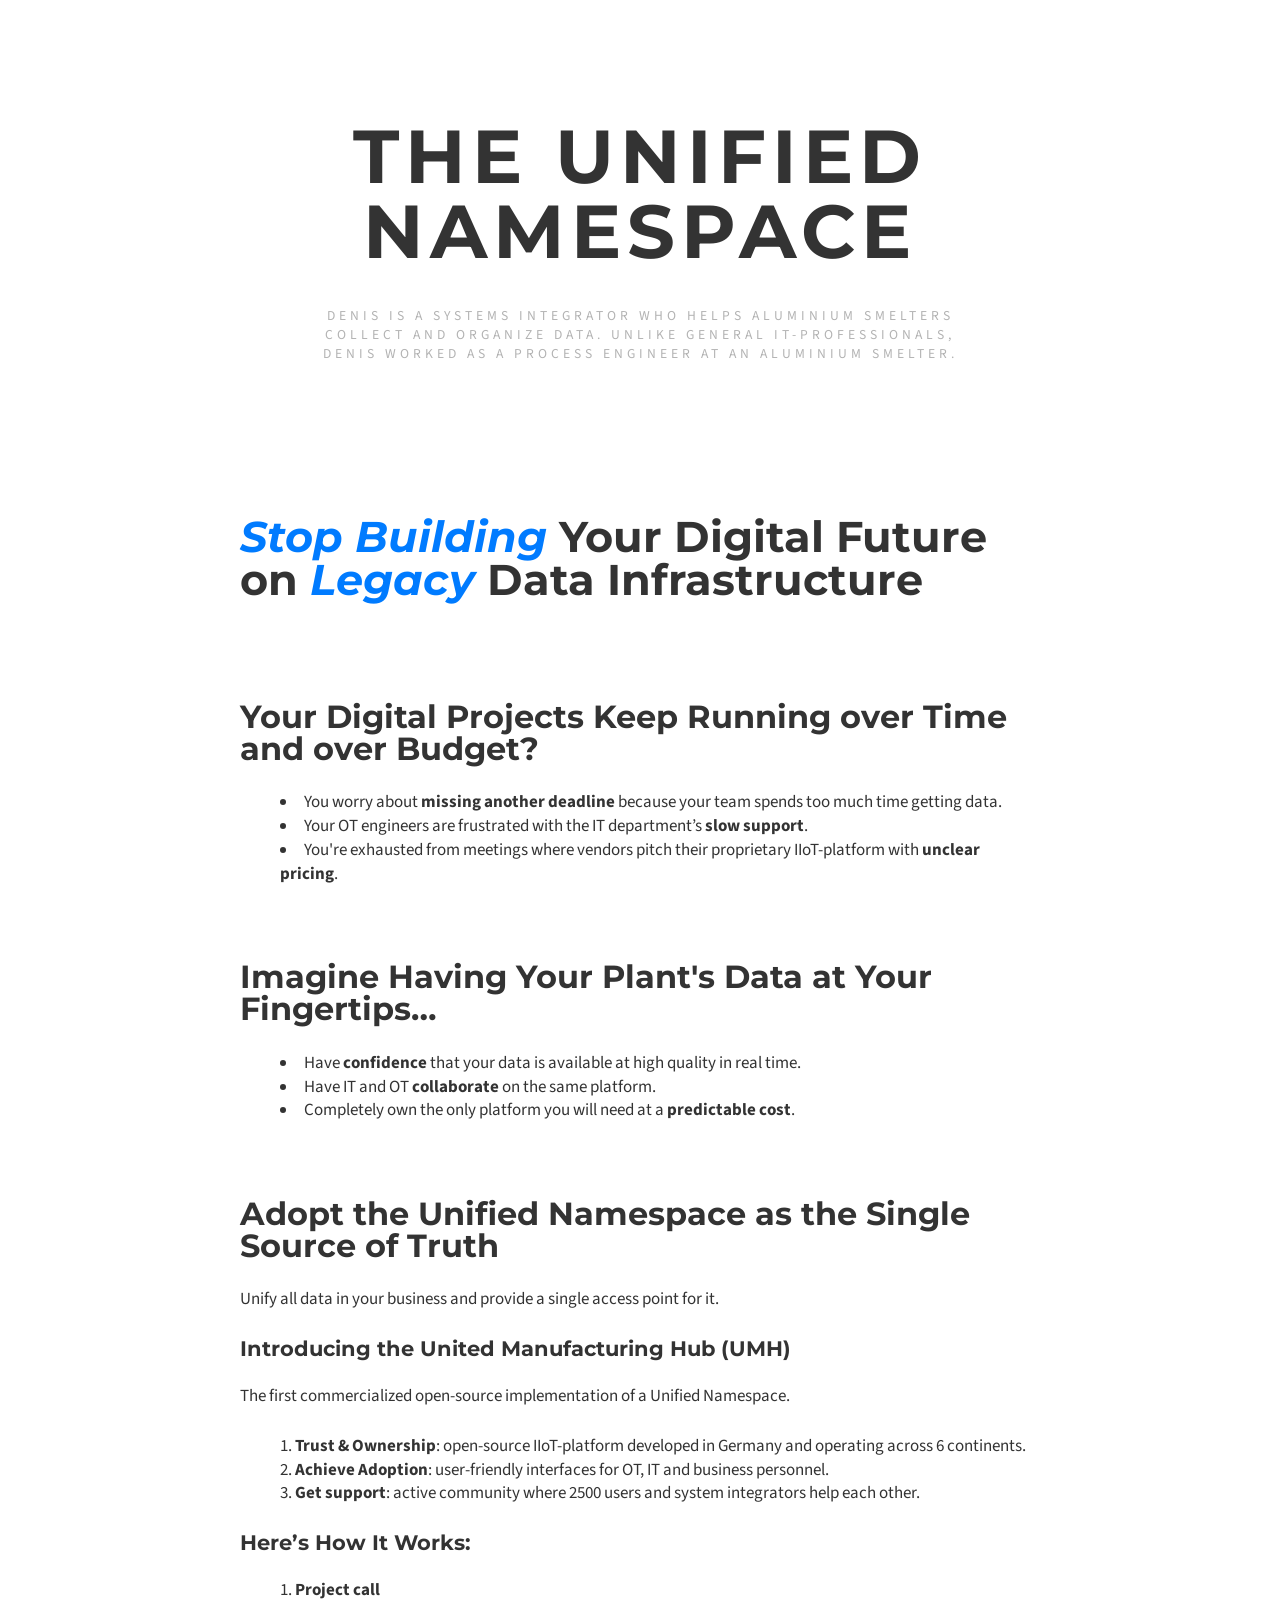
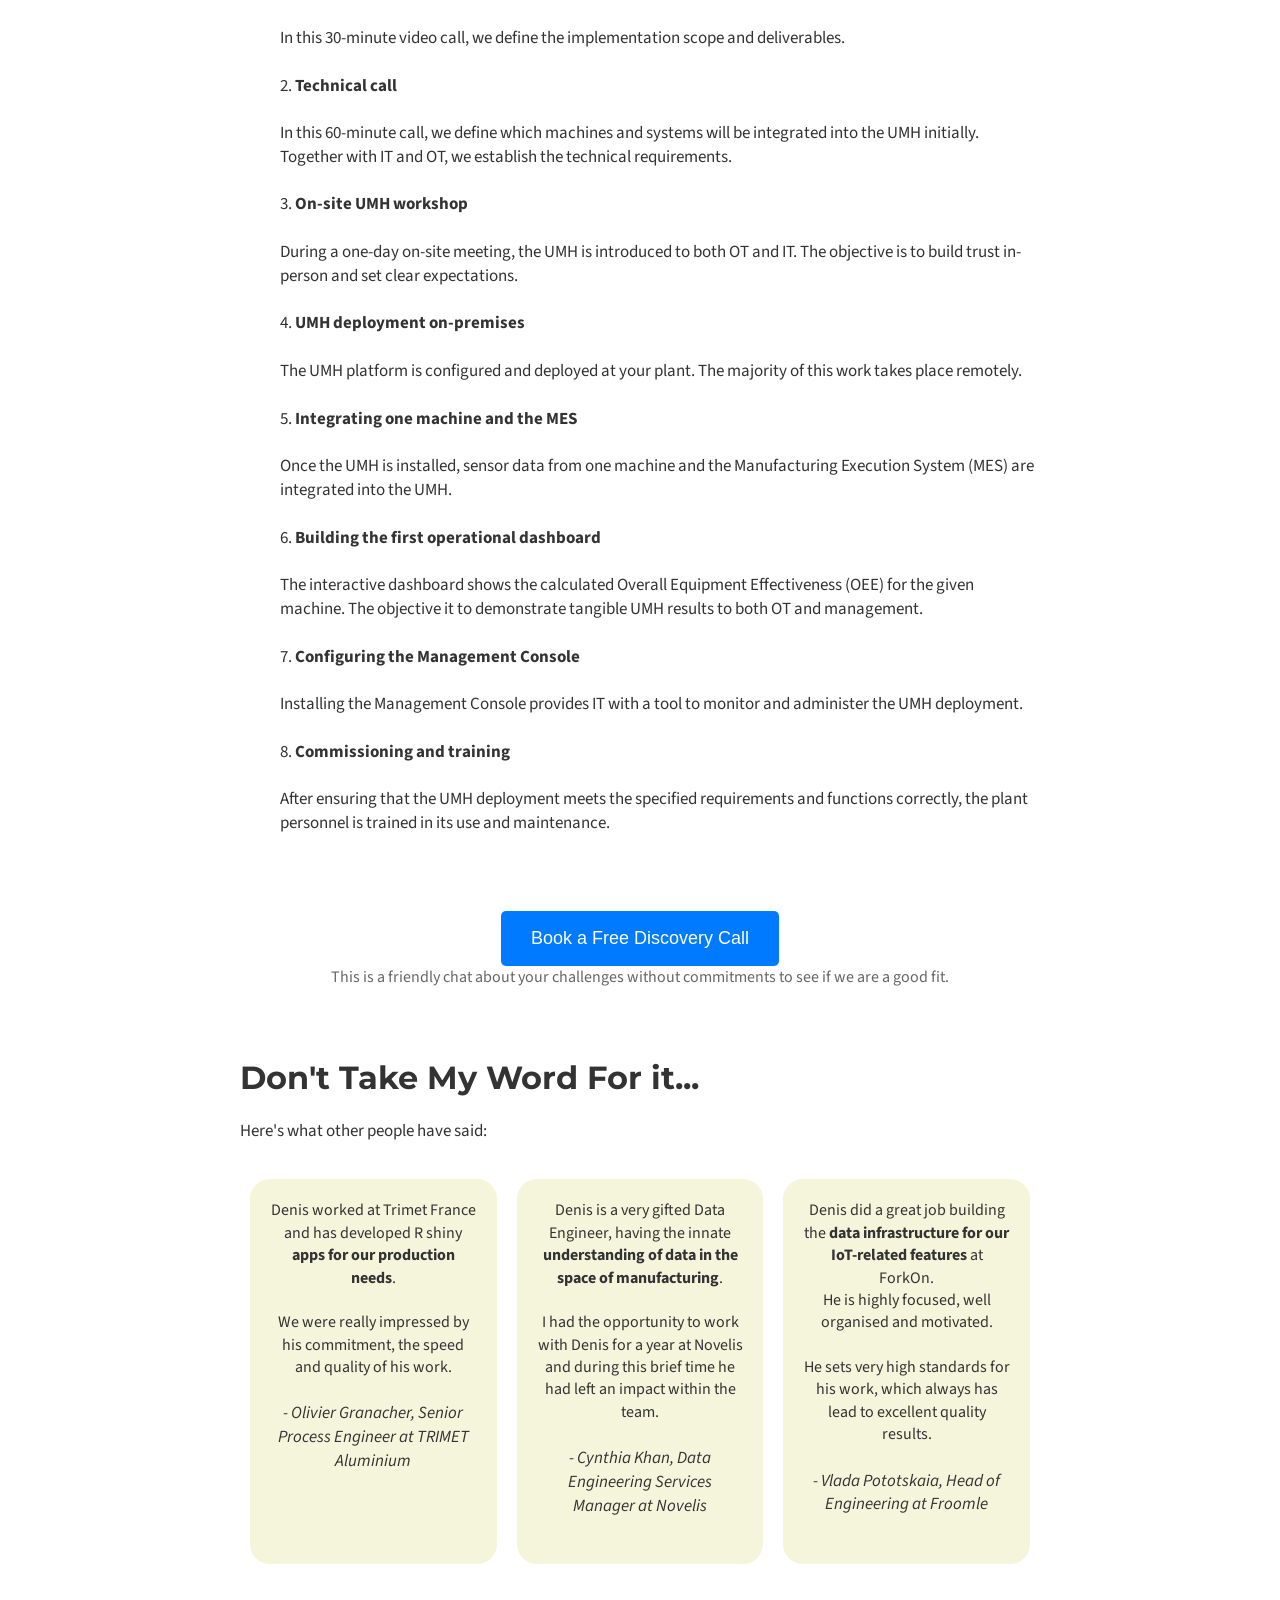
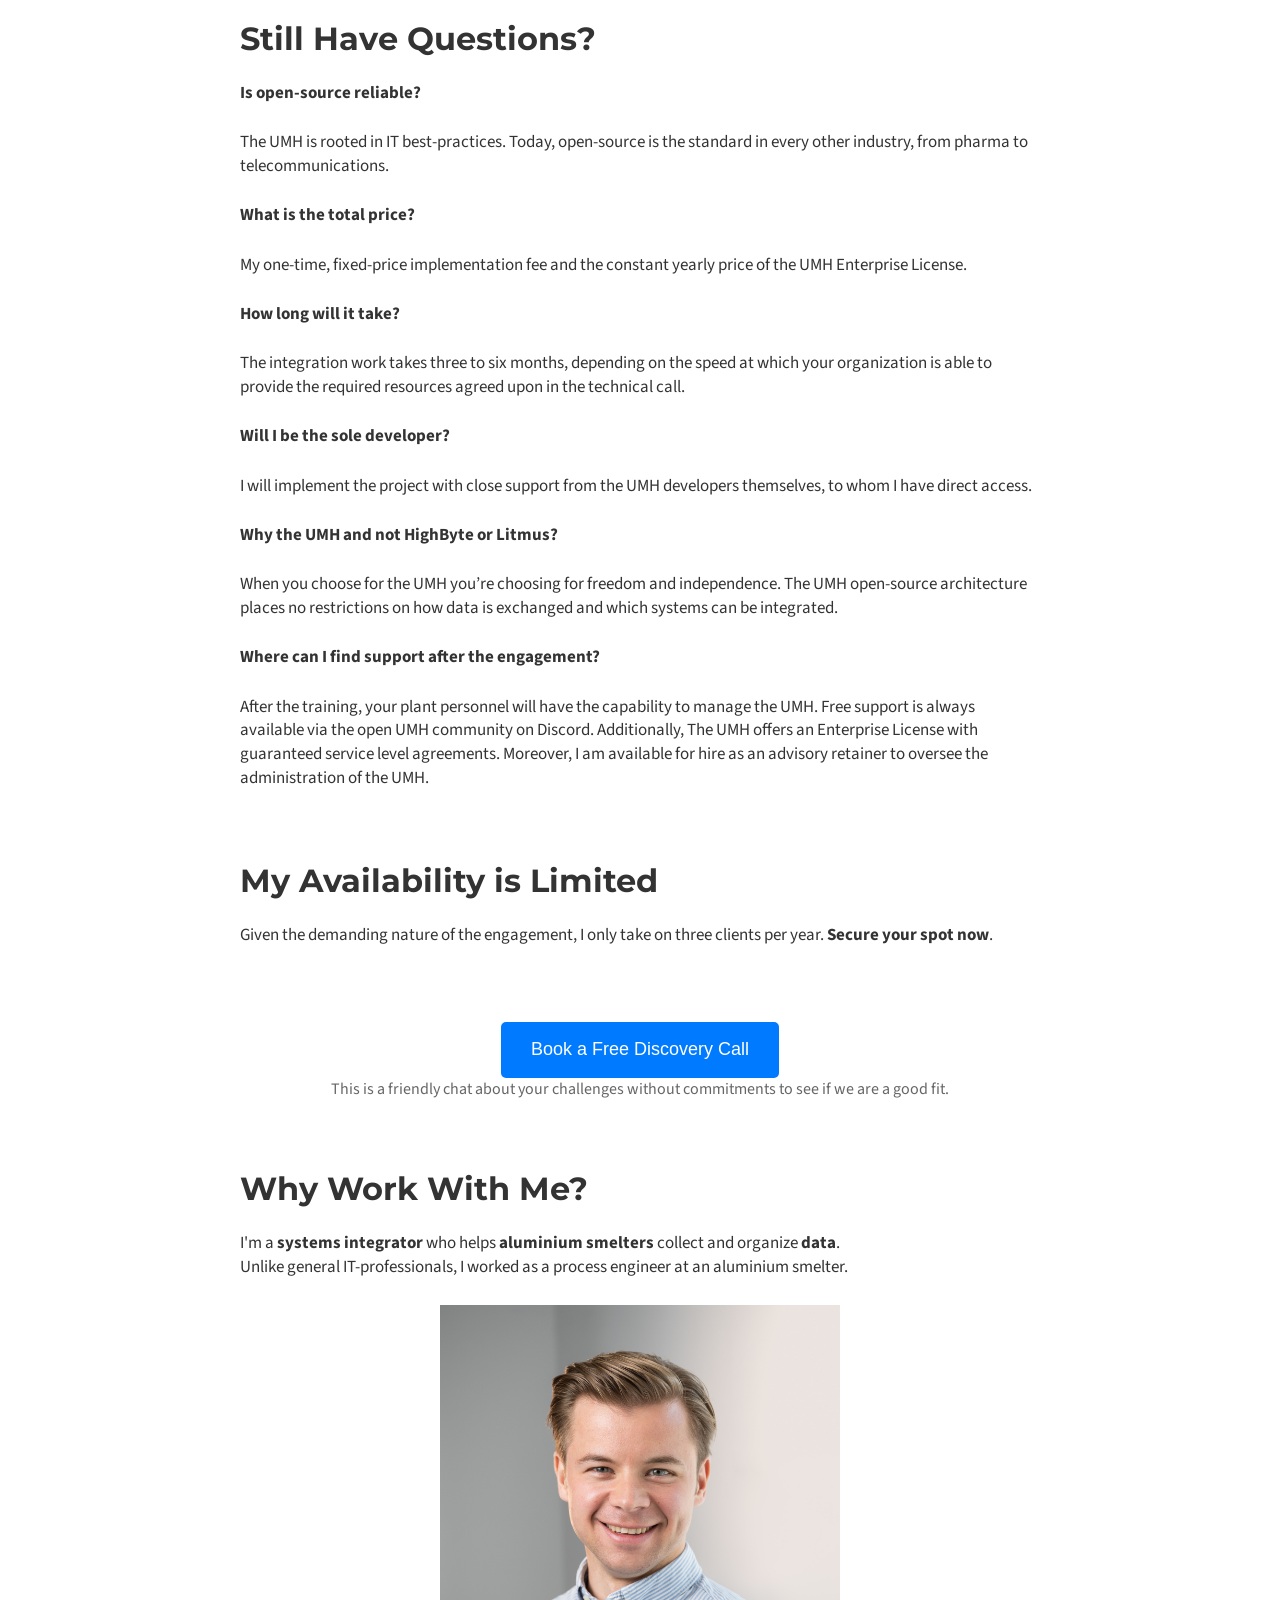
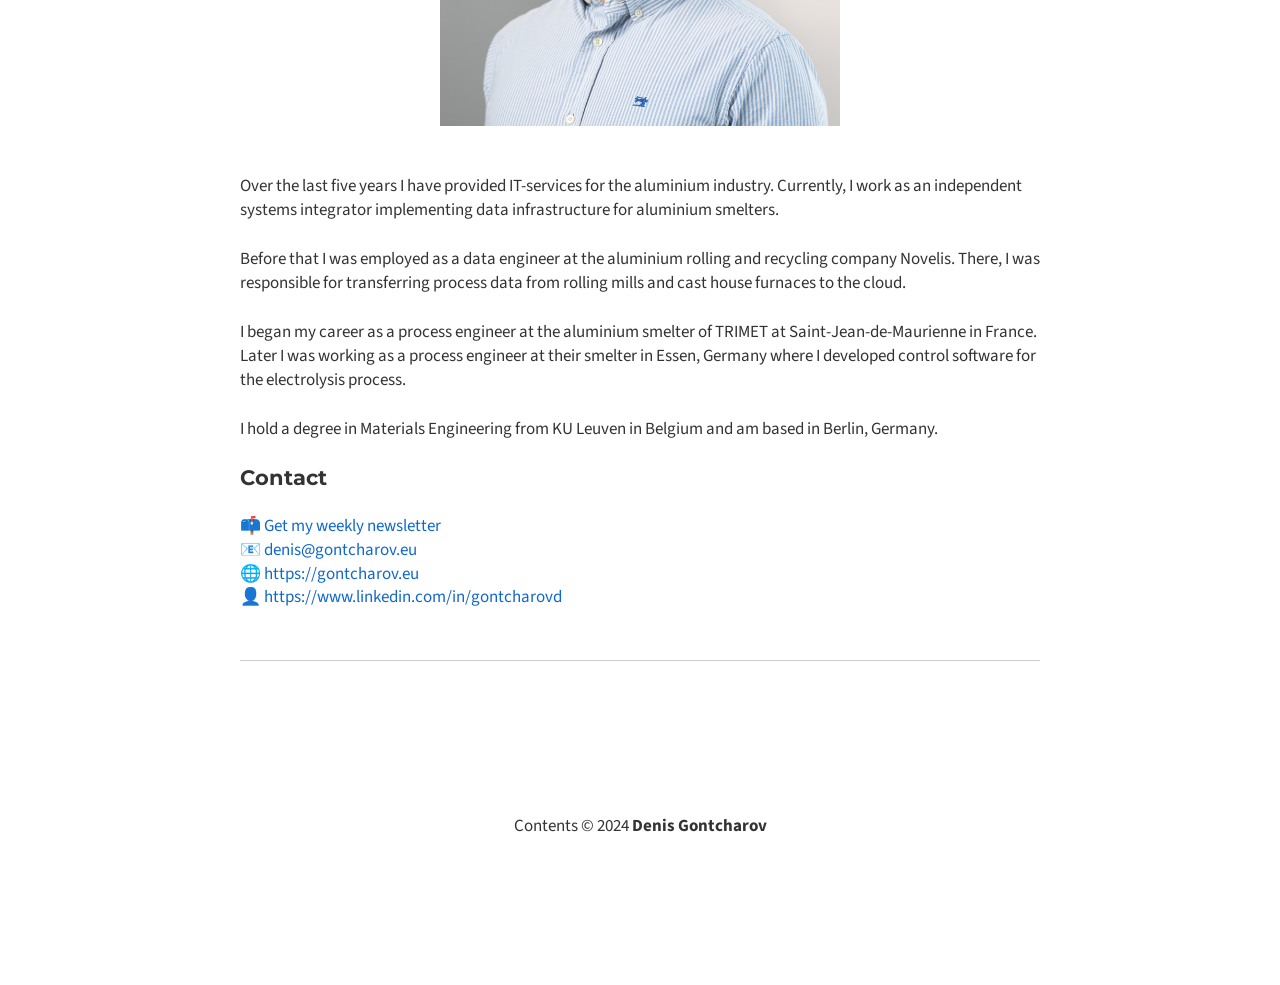
==== index.html @ af07349c "Nikola auto commit. Source commit: ae1fa720036ce935ff864f8339f969f5c4db17dc Nikola version: 8.3.0" ====
<!DOCTYPE html>
<html prefix="" lang="en">
<head>
<meta charset="utf-8">
<meta name="viewport" content="width=device-width">
<title>index | The Unified Namespace</title>
<link href="assets/css/rst.css" rel="stylesheet" type="text/css">
<link href="assets/css/code.css" rel="stylesheet" type="text/css">
<link href="assets/css/theme.css" rel="stylesheet" type="text/css">
<link rel="stylesheet" type="text/css" href="assets/css/main.css">
<link href="//fonts.googleapis.com/css?family=Source+Sans+Pro:300|Montserrat:700" rel="stylesheet" type="text/css">
<link href="//netdna.bootstrapcdn.com/font-awesome/4.0.3/css/font-awesome.css" rel="stylesheet">
<script src="//code.jquery.com/jquery-1.10.2.min.js"></script><meta name="theme-color" content="#5670d4">
<meta name="generator" content="Nikola (getnikola.com)">
<link rel="alternate" type="application/rss+xml" title="RSS" href="rss.xml">
<link rel="canonical" href="https://gontcharov.eu/">
<!--[if lt IE 9]><script src="assets/js/html5.js"></script><![endif]--><meta name="author" content="Denis Gontcharov">
<meta property="og:site_name" content="The Unified Namespace">
<meta property="og:title" content="index">
<meta property="og:url" content="https://gontcharov.eu/">
<meta property="og:description" content="Stop Building Your Digital Future on Legacy Data Infrastructure



Your Digital Projects Keep Running over Time and over Budget?

You worry about missing another deadline because your team spends too ">
<meta property="og:type" content="article">
<meta property="article:published_time" content="2024-03-13T12:32:20+01:00">
</head>
<body><main><!--[if lt IE 7]><p class="browsehappy">You are using an <strong>outdated</strong> browser. Please <a href="http://browsehappy.com/">upgrade your browser</a> or <a href="http://www.google.com/chrome/‎">install Google Chrome</a> to experience this site.</p><![endif]--><header id="site-header"><div class="container">
            <h1 class="blog-title heading">The Unified Namespace</h1>
            <p class="blog-description">Denis is a systems integrator who helps aluminium smelters<br>collect and organize data. Unlike general IT-professionals,<br>Denis worked as a process engineer at an aluminium smelter.</p>
        </div>
    </header><main class="content" role="main"><div class="container">

            
<article class="post-text storypage" itemscope="itemscope" itemtype="http://schema.org/Article"><header></header><div class="e-content entry-content" itemprop="articleBody text">
    <h2>
<span style="font-style: italic; color: #007bff">Stop Building</span> Your Digital Future on <span style="font-style: italic; color: #007bff">Legacy</span> Data Infrastructure</h2>

<p><br><br></p>
<h3>Your Digital Projects Keep Running over Time and over Budget?</h3>
<ul>
<li>You worry about <strong>missing another deadline</strong> because your team spends too much time getting data.</li>
<li>Your OT engineers are frustrated with the IT department’s <strong>slow support</strong>.</li>
<li>You're exhausted from meetings where vendors pitch their proprietary IIoT-platform with <strong>unclear pricing</strong>.</li>
</ul>
<p><br></p>
<h3>Imagine Having Your Plant's Data at Your Fingertips…</h3>
<ul>
<li>Have <strong>confidence</strong> that your data is available at high quality in real time.</li>
<li>Have IT and OT <strong>collaborate</strong> on the same platform.</li>
<li>Completely own the only platform you will need at a <strong>predictable cost</strong>.</li>
</ul>
<p><br></p>
<h3>Adopt the Unified Namespace as the Single Source of Truth</h3>
<p>Unify all data in your business and provide a single access point for it. </p>
<h4>Introducing the United Manufacturing Hub (UMH)</h4>
<p>The first commercialized open-source implementation of a Unified Namespace.</p>
<ol>
<li>
<strong>Trust &amp; Ownership</strong>: open-source IIoT-platform developed in Germany and operating across 6 continents.</li>
<li>
<strong>Achieve Adoption</strong>: user-friendly interfaces for OT, IT and business personnel.</li>
<li>
<strong>Get support</strong>: active community where 2500 users and system integrators help each other.</li>
</ol>
<h4>Here’s How It Works:</h4>



<meta charset="UTF-8">
<meta name="viewport" content="width=device-width, initial-scale=1.0">
<title>UMH Implementation Steps</title>
<ol>
<li>
    <strong>Project call</strong><br><br>In this 30-minute video call, we define the implementation scope and deliverables.
  </li>
  <br><li>
    <strong>Technical call</strong><br><br>In this 60-minute call, we define which machines and systems will be integrated into the UMH initially. Together with IT and OT, we establish the technical requirements.
  </li>
  <br><li>
    <strong>On-site UMH workshop</strong><br><br>During a one-day on-site meeting, the UMH is introduced to both OT and IT. The objective is to build trust in-person and set clear expectations.
  </li>
  <br><li>
    <strong>UMH deployment on-premises</strong><br><br>The UMH platform is configured and deployed at your plant. The majority of this work takes place remotely.
  </li>
  <br><li>
    <strong>Integrating one machine and the MES</strong><br><br>Once the UMH is installed, sensor data from one machine and the Manufacturing Execution System (MES) are integrated into the UMH.
  </li>
  <br><li>
    <strong>Building the first operational dashboard</strong><br><br>The interactive dashboard shows the calculated Overall Equipment Effectiveness (OEE) for the given machine. The objective it to demonstrate tangible UMH results to both OT and management.
  </li>
  <br><li>
    <strong>Configuring the Management Console</strong><br><br>Installing the Management Console provides IT with a tool to monitor and administer the UMH deployment.
  </li>
  <br><li>
    <strong>Commissioning and training</strong><br><br>After ensuring that the UMH deployment meets the specified requirements and functions correctly, the plant personnel is trained in its use and maintenance.
  </li>
</ol>
<p><br></p>



<meta charset="UTF-8">
<meta name="viewport" content="width=device-width, initial-scale=1.0">
<title>Calendly Button</title>
<link href="https://assets.calendly.com/assets/external/widget.css" rel="stylesheet">
<script src="https://assets.calendly.com/assets/external/widget.js" type="text/javascript" async></script><style>
.button-container {
  text-align: center;
}
.button {
  display: inline-block;
  padding: 15px 30px; /* Adjust button padding */
  background-color: #007bff;
  color: #fff;
  text-decoration: none;
  border-radius: 5px;
  font-family: Arial, sans-serif;
  margin: 0 auto; /* Center horizontally */
  font-size: 18px; /* Adjust button font size */
}
.button:hover {
  background-color: #0056b3;
}
.additional-text {
  color: #666;
  font-size: 16px; /* Adjust text font size */
}
</style>
<div class="button-container">
  <a href="." class="button" onclick="Calendly.initPopupWidget({url: 'https://calendly.com/gontcharovd/introductory-call'});return false;">Book a Free Discovery Call</a>
  <p class="additional-text">This is a friendly chat about your challenges without commitments to see if we are a good fit.</p>
</div>



<p><br></p>
<h3>Don't Take My Word For it...</h3>
<p>Here's what other people have said:</p>


    <style>
        .testimonial-container {
            background-color: beige;
            padding: 20px;
            border-radius: 20px;
            width: 300px;
            margin: 10px;
            text-align: center;
        }
        .testimonial-text {
            font-size: 16px;
        }
        .testimonial-author {
            margin-top: 10px;
            font-style: italic;
        }
        .testimonial-wrapper {
            display: flex; /* Use flexbox for horizontal alignment */
        }
    </style>
<div class="testimonial-wrapper">
        <div class="testimonial-container">
        <p class="testimonial-text">Denis worked at Trimet France and has developed R shiny <strong>apps for our production needs</strong>. <br><br> We were really impressed by his commitment, the speed and quality of his work.</p>
        <p class="testimonial-author">- Olivier Granacher, Senior Process Engineer at TRIMET Aluminium</p>
        </div>
        <div class="testimonial-container">
        <p class="testimonial-text">Denis is a very gifted Data Engineer, having the innate<br><strong> understanding of data in the space of manufacturing</strong>. <br><br> I had the opportunity to work with Denis for a year at Novelis and during this brief time he had left an impact within the team. </p>
        <p class="testimonial-author">- Cynthia Khan, Data Engineering Services Manager at Novelis</p>
        </div>
        <div class="testimonial-container">
        <p class="testimonial-text">Denis did a great job building the <strong>data infrastructure for our IoT-related features</strong> at ForkOn. <br>He is highly focused, well<br> organised and motivated. <br><br> He sets very high standards for his work, which always has lead to excellent quality results.</p>
        <p class="testimonial-author">- Vlada Pototskaia, Head of Engineering at Froomle</p>
        </div>
    </div>



<p><br></p>
<h3>Still Have Questions?</h3>
<p><strong>Is open-source reliable?</strong></p>
<p>The UMH is rooted in IT best-practices. Today, open-source is the standard in every other industry, from pharma to telecommunications. </p>
<p><strong>What is the total price?</strong></p>
<p>My one-time, fixed-price implementation fee and the constant yearly price of the UMH Enterprise License.</p>
<p><strong>How long will it take?</strong></p>
<p>The integration work takes three to six months, depending on the speed at which your organization is able to provide the required resources agreed upon in the technical call.</p>
<p><strong>Will I be the sole developer?</strong></p>
<p>I will implement the project with close support from the UMH developers themselves, to whom I have direct access.</p>
<p><strong>Why the UMH and not HighByte or Litmus?</strong></p>
<p>When you choose for the UMH you’re choosing for freedom and independence. The UMH open-source architecture places no restrictions on how data is exchanged and which systems can be integrated.</p>
<p><strong>Where can I find support after the engagement?</strong></p>
<p>After the training, your plant personnel will have the capability to manage the UMH. Free support is always available via the open UMH community on Discord. Additionally, The UMH offers an Enterprise License with guaranteed service level agreements. Moreover, I am available for hire as an advisory retainer to oversee the administration of the UMH.</p>
<p><br></p>
<h3>My Availability is Limited</h3>
<p>Given the demanding nature of the engagement, I only take on three clients per year. <strong>Secure your spot now</strong>.</p>
<p><br></p>



<meta charset="UTF-8">
<meta name="viewport" content="width=device-width, initial-scale=1.0">
<title>Calendly Button</title>
<link href="https://assets.calendly.com/assets/external/widget.css" rel="stylesheet">
<script src="https://assets.calendly.com/assets/external/widget.js" type="text/javascript" async></script><style>
.button-container {
  text-align: center;
}
.button {
  display: inline-block;
  padding: 15px 30px; /* Adjust button padding */
  background-color: #007bff;
  color: #fff;
  text-decoration: none;
  border-radius: 5px;
  font-family: Arial, sans-serif;
  margin: 0 auto; /* Center horizontally */
  font-size: 18px; /* Adjust button font size */
}
.button:hover {
  background-color: #0056b3;
}
.additional-text {
  color: #666;
  font-size: 16px; /* Adjust text font size */
}
</style>
<div class="button-container">
  <a href="." class="button" onclick="Calendly.initPopupWidget({url: 'https://calendly.com/gontcharovd/introductory-call'});return false;">Book a Free Discovery Call</a>
  <p class="additional-text">This is a friendly chat about your challenges without commitments to see if we are a good fit.</p>
</div>



<p><br></p>
<h3>Why Work With Me?</h3>
<p>I'm a <strong>systems integrator</strong> who helps <strong>aluminium smelters</strong> collect and organize <strong>data</strong>.<br> Unlike general IT-professionals, I worked as a process engineer at an aluminium smelter.</p>



<meta charset="UTF-8">
<meta name="viewport" content="width=device-width, initial-scale=1.0">
<title>Centered Image</title>
<style>
  img {
    display: block;
    margin-left: auto;
    margin-right: auto;
  }
</style>
<img src="images/headshot_linkedin_cropped.jpg" width="400"><p><br></p>
<p>Over the last five years I have provided IT-services for the aluminium industry. Currently, I work as an independent systems integrator implementing data infrastructure for aluminium smelters.</p>
<p>Before that I was employed as a data engineer at the aluminium rolling and recycling company Novelis. There, I was responsible for transferring process data from rolling mills and cast house furnaces to the cloud.</p>
<p>I began my career as a process engineer at the aluminium smelter of TRIMET at Saint-Jean-de-Maurienne in France. Later I was working as a process engineer at their smelter in Essen, Germany where I developed control software for the electrolysis process.</p>
<p>I hold a degree in Materials Engineering from KU Leuven in Belgium and am based in Berlin, Germany.</p>
<h4>Contact</h4>
<p>📫 <a href="https://subscribe.gontcharov.eu/newsletter">Get my weekly newsletter</a> <br>
📧 <a href="mailto:denis@gontcharov.eu" target="_blank">denis@gontcharov.eu</a> <br>
🌐 <a href="https://gontcharov.eu" target="_blank">https://gontcharov.eu</a> <br>
👤 <a href="https://www.linkedin.com/in/gontcharovd" target="_blank">https://www.linkedin.com/in/gontcharovd</a></p>
<hr>
</div>
    

</article>
</div>
</main><footer id="site-footer"><div class="container">
            <p>Contents © 2024         <a href="mailto:denis@gontcharov.eu">Denis Gontcharov</a></p>
            
        </div>
    </footer></main></body>
</html>
---- assets/css/rst.css ----
@import url("rst_base.css");
@import url("nikola_rst.css");
---- assets/css/code.css ----
/* code.css file generated by Nikola */
pre { line-height: 125%; }
td.linenos .normal { color: inherit; background-color: transparent; padding-left: 5px; padding-right: 5px; }
span.linenos { color: inherit; background-color: transparent; padding-left: 5px; padding-right: 5px; }
td.linenos .special { color: #000000; background-color: #ffffc0; padding-left: 5px; padding-right: 5px; }
span.linenos.special { color: #000000; background-color: #ffffc0; padding-left: 5px; padding-right: 5px; }
pre.code .hll, .code .codetable .hll, .highlight pre .hll { background-color: #ffffcc }
pre.code , .code .codetable , .highlight pre { background: #f8f8f8; }
pre.code .c, .code .codetable .c, .highlight pre .c { color: #3D7B7B; font-style: italic } /* Comment */
pre.code .err, .code .codetable .err, .highlight pre .err { border: 1px solid #FF0000 } /* Error */
pre.code .k, .code .codetable .k, .highlight pre .k { color: #008000; font-weight: bold } /* Keyword */
pre.code .o, .code .codetable .o, .highlight pre .o { color: #666666 } /* Operator */
pre.code .ch, .code .codetable .ch, .highlight pre .ch { color: #3D7B7B; font-style: italic } /* Comment.Hashbang */
pre.code .cm, .code .codetable .cm, .highlight pre .cm { color: #3D7B7B; font-style: italic } /* Comment.Multiline */
pre.code .cp, .code .codetable .cp, .highlight pre .cp { color: #9C6500 } /* Comment.Preproc */
pre.code .cpf, .code .codetable .cpf, .highlight pre .cpf { color: #3D7B7B; font-style: italic } /* Comment.PreprocFile */
pre.code .c1, .code .codetable .c1, .highlight pre .c1 { color: #3D7B7B; font-style: italic } /* Comment.Single */
pre.code .cs, .code .codetable .cs, .highlight pre .cs { color: #3D7B7B; font-style: italic } /* Comment.Special */
pre.code .gd, .code .codetable .gd, .highlight pre .gd { color: #A00000 } /* Generic.Deleted */
pre.code .ge, .code .codetable .ge, .highlight pre .ge { font-style: italic } /* Generic.Emph */
pre.code .ges, .code .codetable .ges, .highlight pre .ges { font-weight: bold; font-style: italic } /* Generic.EmphStrong */
pre.code .gr, .code .codetable .gr, .highlight pre .gr { color: #E40000 } /* Generic.Error */
pre.code .gh, .code .codetable .gh, .highlight pre .gh { color: #000080; font-weight: bold } /* Generic.Heading */
pre.code .gi, .code .codetable .gi, .highlight pre .gi { color: #008400 } /* Generic.Inserted */
pre.code .go, .code .codetable .go, .highlight pre .go { color: #717171 } /* Generic.Output */
pre.code .gp, .code .codetable .gp, .highlight pre .gp { color: #000080; font-weight: bold } /* Generic.Prompt */
pre.code .gs, .code .codetable .gs, .highlight pre .gs { font-weight: bold } /* Generic.Strong */
pre.code .gu, .code .codetable .gu, .highlight pre .gu { color: #800080; font-weight: bold } /* Generic.Subheading */
pre.code .gt, .code .codetable .gt, .highlight pre .gt { color: #0044DD } /* Generic.Traceback */
pre.code .kc, .code .codetable .kc, .highlight pre .kc { color: #008000; font-weight: bold } /* Keyword.Constant */
pre.code .kd, .code .codetable .kd, .highlight pre .kd { color: #008000; font-weight: bold } /* Keyword.Declaration */
pre.code .kn, .code .codetable .kn, .highlight pre .kn { color: #008000; font-weight: bold } /* Keyword.Namespace */
pre.code .kp, .code .codetable .kp, .highlight pre .kp { color: #008000 } /* Keyword.Pseudo */
pre.code .kr, .code .codetable .kr, .highlight pre .kr { color: #008000; font-weight: bold } /* Keyword.Reserved */
pre.code .kt, .code .codetable .kt, .highlight pre .kt { color: #B00040 } /* Keyword.Type */
pre.code .m, .code .codetable .m, .highlight pre .m { color: #666666 } /* Literal.Number */
pre.code .s, .code .codetable .s, .highlight pre .s { color: #BA2121 } /* Literal.String */
pre.code .na, .code .codetable .na, .highlight pre .na { color: #687822 } /* Name.Attribute */
pre.code .nb, .code .codetable .nb, .highlight pre .nb { color: #008000 } /* Name.Builtin */
pre.code .nc, .code .codetable .nc, .highlight pre .nc { color: #0000FF; font-weight: bold } /* Name.Class */
pre.code .no, .code .codetable .no, .highlight pre .no { color: #880000 } /* Name.Constant */
pre.code .nd, .code .codetable .nd, .highlight pre .nd { color: #AA22FF } /* Name.Decorator */
pre.code .ni, .code .codetable .ni, .highlight pre .ni { color: #717171; font-weight: bold } /* Name.Entity */
pre.code .ne, .code .codetable .ne, .highlight pre .ne { color: #CB3F38; font-weight: bold } /* Name.Exception */
pre.code .nf, .code .codetable .nf, .highlight pre .nf { color: #0000FF } /* Name.Function */
pre.code .nl, .code .codetable .nl, .highlight pre .nl { color: #767600 } /* Name.Label */
pre.code .nn, .code .codetable .nn, .highlight pre .nn { color: #0000FF; font-weight: bold } /* Name.Namespace */
pre.code .nt, .code .codetable .nt, .highlight pre .nt { color: #008000; font-weight: bold } /* Name.Tag */
pre.code .nv, .code .codetable .nv, .highlight pre .nv { color: #19177C } /* Name.Variable */
pre.code .ow, .code .codetable .ow, .highlight pre .ow { color: #AA22FF; font-weight: bold } /* Operator.Word */
pre.code .w, .code .codetable .w, .highlight pre .w { color: #bbbbbb } /* Text.Whitespace */
pre.code .mb, .code .codetable .mb, .highlight pre .mb { color: #666666 } /* Literal.Number.Bin */
pre.code .mf, .code .codetable .mf, .highlight pre .mf { color: #666666 } /* Literal.Number.Float */
pre.code .mh, .code .codetable .mh, .highlight pre .mh { color: #666666 } /* Literal.Number.Hex */
pre.code .mi, .code .codetable .mi, .highlight pre .mi { color: #666666 } /* Literal.Number.Integer */
pre.code .mo, .code .codetable .mo, .highlight pre .mo { color: #666666 } /* Literal.Number.Oct */
pre.code .sa, .code .codetable .sa, .highlight pre .sa { color: #BA2121 } /* Literal.String.Affix */
pre.code .sb, .code .codetable .sb, .highlight pre .sb { color: #BA2121 } /* Literal.String.Backtick */
pre.code .sc, .code .codetable .sc, .highlight pre .sc { color: #BA2121 } /* Literal.String.Char */
pre.code .dl, .code .codetable .dl, .highlight pre .dl { color: #BA2121 } /* Literal.String.Delimiter */
pre.code .sd, .code .codetable .sd, .highlight pre .sd { color: #BA2121; font-style: italic } /* Literal.String.Doc */
pre.code .s2, .code .codetable .s2, .highlight pre .s2 { color: #BA2121 } /* Literal.String.Double */
pre.code .se, .code .codetable .se, .highlight pre .se { color: #AA5D1F; font-weight: bold } /* Literal.String.Escape */
pre.code .sh, .code .codetable .sh, .highlight pre .sh { color: #BA2121 } /* Literal.String.Heredoc */
pre.code .si, .code .codetable .si, .highlight pre .si { color: #A45A77; font-weight: bold } /* Literal.String.Interpol */
pre.code .sx, .code .codetable .sx, .highlight pre .sx { color: #008000 } /* Literal.String.Other */
pre.code .sr, .code .codetable .sr, .highlight pre .sr { color: #A45A77 } /* Literal.String.Regex */
pre.code .s1, .code .codetable .s1, .highlight pre .s1 { color: #BA2121 } /* Literal.String.Single */
pre.code .ss, .code .codetable .ss, .highlight pre .ss { color: #19177C } /* Literal.String.Symbol */
pre.code .bp, .code .codetable .bp, .highlight pre .bp { color: #008000 } /* Name.Builtin.Pseudo */
pre.code .fm, .code .codetable .fm, .highlight pre .fm { color: #0000FF } /* Name.Function.Magic */
pre.code .vc, .code .codetable .vc, .highlight pre .vc { color: #19177C } /* Name.Variable.Class */
pre.code .vg, .code .codetable .vg, .highlight pre .vg { color: #19177C } /* Name.Variable.Global */
pre.code .vi, .code .codetable .vi, .highlight pre .vi { color: #19177C } /* Name.Variable.Instance */
pre.code .vm, .code .codetable .vm, .highlight pre .vm { color: #19177C } /* Name.Variable.Magic */
pre.code .il, .code .codetable .il, .highlight pre .il { color: #666666 } /* Literal.Number.Integer.Long */
.highlight table, .highlight tr, .highlight td, .code table, .code tr, .code td { border-spacing: 0; border-collapse: separate; padding: 0 }
.highlight pre, .code pre { white-space: pre-wrap; line-height: normal }
.highlighttable td.linenos, .codetable td.linenos { vertical-align: top; padding-left: 10px; padding-right: 10px; user-select: none; -webkit-user-select: none }
.highlighttable td.linenos code:before, .codetable td.linenos code:before { content: attr(data-line-number) }
.highlighttable td.code, .codetable td.code { overflow-wrap: normal; border-collapse: collapse }
.highlighttable td.code code, .codetable td.code code { overflow: unset; border: none; padding: 0; margin: 0; white-space: pre-wrap; line-height: unset; background: none }
.highlight .lineno.nonumber, .code .lineno.nonumber { list-style: none }
table.codetable, table.highlighttable { width: 100%;}
.codetable td.linenos, td.linenos { text-align: right; width: 3.5em; padding-right: 0.5em; background: rgba(127, 127, 127, 0.2) }
.codetable td.code, td.code { padding-left: 0.5em; }
---- assets/css/theme.css ----
@charset "UTF-8";

/*
	Copyright © 2014-2017 Daniel Aleksandersen and others.

	Permission is hereby granted, free of charge, to any
	person obtaining a copy of this software and associated
	documentation files (the "Software"), to deal in the
	Software without restriction, including without limitation
	the rights to use, copy, modify, merge, publish,
	distribute, sublicense, and/or sell copies of the
	Software, and to permit persons to whom the Software is
	furnished to do so, subject to the following conditions:

	The above copyright notice and this permission notice
	shall be included in all copies or substantial portions of
	the Software.

	THE SOFTWARE IS PROVIDED "AS IS", WITHOUT WARRANTY OF ANY
	KIND, EXPRESS OR IMPLIED, INCLUDING BUT NOT LIMITED TO THE
	WARRANTIES OF MERCHANTABILITY, FITNESS FOR A PARTICULAR
	PURPOSE AND NONINFRINGEMENT. IN NO EVENT SHALL THE AUTHORS
	OR COPYRIGHT HOLDERS BE LIABLE FOR ANY CLAIM, DAMAGES OR
	OTHER LIABILITY, WHETHER IN AN ACTION OF CONTRACT, TORT OR
	OTHERWISE, ARISING FROM, OUT OF OR IN CONNECTION WITH THE
	SOFTWARE OR THE USE OR OTHER DEALINGS IN THE SOFTWARE.
*/

body {
	color: #4F5151;
	font-family: "Source Sans Pro", Helvetica, Arial, sans-serif;
	font-size: 17px;
	line-height: 1.4;
	padding: 1em;
}

#container {
	margin: 1em auto;
	max-width: 770px;
}
#menu ul,
#menu ul li,
.postpromonav .tags,
.postpromonav .tags li,
.pager,
.pager li,
#toptranslations ul,
#toptranslations ul li {
	list-style: none;
	padding-left: 0;
	padding-right: 0;
}

#toptranslations ul {
	display: inline;
}

#menu ul li,
#toptranslations ul li {
	display: inline-block;
	margin-right: 1.5em;
}

#toptranslations h2 {
	display: inline;
	font-size: 1em;
	margin-right: 1.5em;
}

#menu ul li:dir(rtl),
#toptranslations ul li:dir(rtl),
#toptranslations h2:dir(rtl) {
	margin-left: 1.5em;
	margin-right: 0;
}

#toptranslations {
	text-align: right;
	float: right;
}

#toptranslations:dir(rtl) {
	text-align: left;
	float: left;
}

.posttranslations h3 {
	display: inline;
	font-size: 1em;
}

.entry-title {
	font-size: 2em;
}

.posttranslations h3:last-child {
	display: none;
}

.postindex article {
	border-bottom: 1px solid #4F5151;
	padding-bottom: 1em;
}
#header {
	border-bottom: 1px solid #4F5151;
}
#footer {
	border-top: 1px solid #4F5151;
}

/* Tags */
.postpromonav {
	border-bottom: 1px solid #4F5151;
	border-top: 1px solid #4F5151;
	margin-top: 1em;
	padding: .5em 0;
}
.postpromonav .tags {
	text-align: center;
}
.metadata p:before,
.postpromonav .tags li:before,
.postlist .listdate:after {
	content: " — ";
}
.postlist li {
	margin-bottom: .33em;
}

/* Post and archive pagers */
.postindexpager .pager .next:before {
	content: "↓ ";
}
.postindexpager .pager .previous:before,
.archivenav .pager .up:before {
	content: "↑ ";
}
.postpromonav .pager .next:after,
.archivenav .pager .next:after {
	content: " →";
}
.postpromonav .pager .previous:dir(rtl):after,
.archivenav .pager .previous:dir(rtl):after {
	content: " →";
}
.postpromonav .pager .previous:before,
.archivenav .pager .previous:before {
	content: "← ";
}
.postpromonav .pager .next:dir(rtl):before,
.archivenav .pager .next:dir(rtl):before {
	content: "← ";
}

.metadata p:first-of-type:before,
.postpromonav .tags li:first-of-type:before {
	content: "";
}
.postpromonav .pager {
	clear: both;
	height: 1em;
}
.postpromonav .tags li,
.postpromonav .pager li,
.archivenav .pager li {
	display: inline-block;
}
.archivenav .pager {
	text-align: center
}
.postpromonav .pager .next,
.archivenav .pager .next {
	float: right;
}
.postpromonav .pager .next:dir(rtl),
.archivenav .pager .next:dir(rtl) {
	float: left;
}

.postpromonav .pager .previous,
.archivenav .pager .previous {
	float: left;
}
.postpromonav .pager .previous:dir(rtl),
.archivenav .pager .previous:dir(rtl) {
	float: right;
}

.archivenav .pager .disabled,
.archivenav .pager .disabled a,
.archivenav .pager .disabled:link {
    color: #888;
    cursor: not-allowed;
}

.metadata p {
	display: inline;
}

#brand {
	font-size: 3em;
	line-height: 1;
}

/* Links */
:link {
	color: #1168CC;
	text-decoration: none;
}
:visited {
	color: #6830BB;
}
:link:hover, :visited:hover {
	color: #0d53a3;
}

#brand :link,
#brand :visited {
	color: inherit;
}

/* Images */
img {
	border: none;
	line-height: 1;
}

.postpage img,
.postpage object,
.postindex article img,
.postindex article object {
	height: auto;
	max-width: 100%;
}

/* Comment helpers */
#disqus_thread {
	min-height: 325px;
}

.breadcrumb {
	padding: 8px 15px;
	margin-bottom: 20px;
	list-style: none;
}

.breadcrumb > li {
	display: inline-block;
	margin-right: 0;
	margin-left: 0;
}

.breadcrumb > li:after {
	content: ' / ';
	color: #888;
}

.breadcrumb > li:last-of-type:after {
	content: '';
	margin-left: 0;
}

.thumbnails {
	list-style: none;
	padding: 0;
}

.thumbnails > li {
	display: inline-block;
	margin-right: 10px;
}

.thumbnails > li:last-of-type {
	margin-right: 0;
}

.codetable .linenos {
	padding-right: 10px;
}

.sr-only {
	position: absolute;
	width: 1px;
	height: 1px;
	padding: 0;
	margin: -1px;
	overflow: hidden;
	clip: rect(0, 0, 0, 0);
	border: 0;
}

.sr-only-focusable:active,
.sr-only-focusable:focus {
	position: static;
	width: auto;
	height: auto;
	margin: 0;
	overflow: visible;
	clip: auto;
}

pre.code, code {
	white-space: pre;
	word-wrap: normal;
	overflow: auto;
}

/* SOURCE: https://github.com/h5bp/html5-boilerplate/blob/master/src/css/main.css */
@media print {
	*,
	*:before,
	*:after {
		background: transparent !important;
		color: #000 !important; /* Black prints faster: http://www.sanbeiji.com/archives/953 */
		box-shadow: none !important;
		text-shadow: none !important;
		font-family: Garamond, Junicode, serif;
	}

	body {
		font-size: 12pt;
	}

	a,
	a:visited {
		text-decoration: underline;
	}

	a[href]:after {
		content: " (" attr(href) ")";
	}

	abbr[title]:after {
		content: " (" attr(title) ")";
	}

	/*
	 * Don't show links that are fragment identifiers,
	 * or use the `javascript:` pseudo protocol
	 */

	a[href^="#"]:after,
	a[href^="data:"]:after,
	a[href^="javascript:"]:after {
		content: "";
	}

	pre,
	blockquote {
		border: 1px solid #999;
		page-break-inside: avoid;
	}

	/*
	 * Printing Tables:
	 * http://css-discuss.incutio.com/wiki/Printing_Tables
	 */

	thead {
		display: table-header-group;
	}

	tr,
	img {
		page-break-inside: avoid;
	}

	img {
		max-width: 100% !important;
	}

	p,
	h2,
	h3 {
		orphans: 3;
		widows: 3;
	}

	h2,
	h3 {
		page-break-after: avoid;
	}

	.hidden-print {
		display: none !important;
	}

	article .entry-title a[href]:after,
	article .metadata a[href]:after,
	article .tags a[href]:after {
		content: "";
	}

	article .metadata .sourceline {
		display: none;
	}

	article .metadata .linkline a[href]:after {
		content: " (" attr(href) ")";
	}

	#header {
		display: none;
	}

	.postpromonav {
		padding: 0;
	}
}
---- assets/css/main.css ----
/*! normalize.css v2.1.3 | MIT License | git.io/normalize */article,aside,details,figcaption,figure,footer,header,hgroup,main,nav,section,summary{display:block}audio,canvas,video{display:inline-block}audio:not([controls]){display:none;height:0}[hidden],template{display:none}html{font-family:sans-serif;-ms-text-size-adjust:100%;-webkit-text-size-adjust:100%}body{margin:0}a{background:transparent}a:focus{outline:thin dotted}a:active,a:hover{outline:0}h1{font-size:2em;margin:0.67em 0}abbr[title]{border-bottom:1px dotted}b,strong{font-weight:bold}dfn{font-style:italic}hr{-moz-box-sizing:content-box;box-sizing:content-box;height:0}mark{background:#ff0;color:#000}code,kbd,pre,samp{font-family:monospace, serif;font-size:1em}pre{white-space:pre-wrap}q{quotes:"\201C" "\201D" "\2018" "\2019"}small{font-size:80%}sub,sup{font-size:75%;line-height:0;position:relative;vertical-align:baseline}sup{top:-0.5em}sub{bottom:-0.25em}img{border:0}svg:not(:root){overflow:hidden}figure{margin:0}fieldset{border:1px solid #c0c0c0;margin:0 2px;padding:0.35em 0.625em 0.75em}legend{border:0;padding:0}button,input,select,textarea{font-family:inherit;font-size:100%;margin:0}button,input{line-height:normal}button,select{text-transform:none}button,html input[type="button"],input[type="reset"],input[type="submit"]{-webkit-appearance:button;cursor:pointer}button[disabled],html input[disabled]{cursor:default}input[type="checkbox"],input[type="radio"]{box-sizing:border-box;padding:0}input[type="search"]{-webkit-appearance:textfield;-moz-box-sizing:content-box;-webkit-box-sizing:content-box;box-sizing:content-box}input[type="search"]::-webkit-search-cancel-button,input[type="search"]::-webkit-search-decoration{-webkit-appearance:none}button::-moz-focus-inner,input::-moz-focus-inner{border:0;padding:0}textarea{overflow:auto;vertical-align:top}table{border-collapse:collapse;border-spacing:0}@media print{*{background:transparent !important;color:#000 !important;box-shadow:none !important;text-shadow:none !important}a,a:visited{text-decoration:underline}a[href]:after{content:" (" attr(href) ")"}abbr[title]:after{content:" (" attr(title) ")"}.ir a:after,a[href^="javascript:"]:after,a[href^="#"]:after{content:""}pre,blockquote{border:1px solid #999;page-break-inside:avoid}thead{display:table-header-group}tr,img{page-break-inside:avoid}img{max-width:100% !important}@page{margin:0.5cm}p,h2,h3{orphans:3;widows:3}h2,h3{page-break-after:avoid}}abbr,acronym,blockquote,code,dir,kbd,listing,plaintext,q,samp,tt,var,xmp{-webkit-hyphens:none;-moz-hyphens:none;-ms-hyphens:none;-o-hyphens:none;hyphens:none}h1,h2,h3,h4,h5,h6{font-family:"Montserrat";font-weight:700;line-height:1;margin-top:0;text-rendering:optimizeLegibility}h1{font-size:60px;font-size:3.33333rem;margin-bottom:0.495em}@media (max-width: 550px){h1{font-size:50px}}h2{font-size:48px;font-size:2.6667rem;margin-bottom:0.61875em}@media (max-width: 550px){h2{font-size:43px}}h3{font-size:36px;font-size:2rem;margin-bottom:0.825em}@media (max-width: 550px){h3{font-size:28px}}h4{font-size:24px;font-size:1.3333333333333333rem;margin-bottom:1.2375em}@media (max-width: 550px){h4{font-size:22px}}h5{font-size:21px;font-size:1.16667rem;margin-bottom:1.4142857142857141em}@media (max-width: 550px){h5{font-size:19px}}h6{font-size:18px;font-size:1rem;margin-bottom:1.65em}@media (max-width: 550px){h6{font-size:15px}}p{margin:auto auto 1.5em}a{color:#333;text-decoration:none;line-height:inherit;outline:0;-webkit-transition:color .1s ease-out;-webkit-transition-property:color;-webkit-transition-duration:.1s;-webkit-transition-timing-function:ease-out;-webkit-transition-delay:initial;-moz-transition:color .1s ease-out;-o-transition:color .1s ease-out;-ms-transition:color .1s ease-out;transition:color .1s ease-out;transition-property:color;transition-duration:.1s;transition-timing-function:ease-out;transition-delay:initial}a:hover{color:#b3b3b3}p a,p a:visited{line-height:inherit}ul,ol{margin-top:0;margin-bottom:1.5em;list-style-position:inside}ul ul,ul ol,ol ul,ol ol{margin-bottom:0}dt{font-weight:bold}dd{margin-left:0}em,i{font-style:italic;line-height:inherit}strong,b{line-height:inherit}small,.small{font-size:75%;font-weight:normal;line-height:1}u,ins{text-decoration:none}blockquote:before,blockquote:after,q:before,q:after{content:"";content:none}blockquote{max-width:100%;border-left:5px solid #e6e6e6;margin:1.5em 0}blockquote,q{quotes:none;font-size:125%}blockquote>p{padding:15px}cite{font-style:normal}*,*:before,*:after{-moz-box-sizing:border-box;-webkit-box-sizing:border-box;box-sizing:border-box}html{margin:0;padding:0;font-family:"Source Sans Pro","Helvetica Neue",Helvetica,Arial,sans-serif;font-size:100%;line-height:1.65;font-weight:normal;overflow-y:scroll;min-height:100%;-webkit-tap-highlight-color:rgba(0,0,0,0)}@media (max-width: 550px){html{font-size:15px}}body{background-color:#fff !important;padding:0;color:#333;min-height:100%;width:100%;*zoom:1;-webkit-font-smoothing:antialiased;-webkit-hyphens:auto;-moz-hyphens:auto;-ms-hyphens:auto;-o-hyphens:auto;hyphens:auto;word-wrap:break-word}body:before,body:after{content:"";display:table}body:after{clear:both}@media (max-width: 550px){body{font-size:15px}}.container{width:90%;max-width:800px;margin:auto}.nav{list-style:none;margin-left:0;margin-bottom:0;padding-left:0;*zoom:1}.nav:before,.nav:after{content:"";display:table}.nav:after{clear:both}.nav>li,.nav>li>a{display:inline-block;*display:inline;zoom:1}img,embed,object,video{display:block;max-width:100%;height:auto}img{-ms-interpolation-mode:bicubic;vertical-align:middle;font-style:italic}a img{border:0}img[width],img[height]{max-width:none}figure>img{display:block}audio,canvas,img,video{vertical-align:middle}.btn,button,input[type="submit"],input[type="reset"],input[type="button"]{display:inline-block;vertical-align:middle;cursor:pointer;white-space:nowrap;margin:0;background-image:none;-webkit-user-drag:none;-webkit-user-select:none;-moz-user-select:none;-ms-user-select:none;user-select:none;font-family:inherit;line-height:1.65;text-align:center;text-decoration:none;color:#fff;border:1px solid transparent;border-radius:5px;-moz-border-radius:5px;-webkit-border-radius:5px;padding:15px 20px}.btn:hover,.btn:focus,button:hover,button:focus,input[type="submit"]:hover,input[type="submit"]:focus,input[type="reset"]:hover,input[type="reset"]:focus,input[type="button"]:hover,input[type="button"]:focus{background-color:#3d8c38;border:1px solid transparent;color:#fff;text-decoration:none;border-bottom:none}.btn:active,button:active,input[type="submit"]:active,input[type="reset"]:active,input[type="button"]:active{outline:none;background-image:none;-webkit-box-shadow:inset 0 3px 5px rgba(0,0,0,0.15);box-shadow:inset 0 3px 5px rgba(0,0,0,0.15)}.btn::-moz-focus-inner{border:0;padding:0}.btn-primary{background-color:#4db146;border-bottom:#3d8c38}.btn-secondary{border:solid 1px #b3b3b3;color:#333}.btn-secondary:hover,.btn-secondary:focus{background-color:#e6e6e6;color:#333;border:solid 1px #b3b3b3}select,input,textarea{color:#333}fieldset{border:0;margin:0;padding:0}legend{display:block;width:100%;font-size:150%;line-height:inherit;white-space:normal}label{display:inline-block;margin-bottom:5px;font-weight:bold}textarea{height:auto;resize:vertical}input[type="radio"],input[type="checkbox"]{margin:4px 0 0;margin-top:1px}input[type="file"]{display:block;width:100%}select[multiple],select[size]{height:auto}select optgroup{font-size:inherit;font-style:inherit;font-family:inherit}input[type="number"]::-webkit-outer-spin-button,input[type="number"]::-webkit-inner-spin-button{height:auto}output{display:block;vertical-align:middle}input,button,select,label{vertical-align:middle}input,button,select,textarea{line-height:inherit;-webkit-font-smoothing:antialiased}input:focus,textarea:focus{outline:0}input,textarea{display:block;width:100%;max-width:100%;border:1px solid #b3b3b3;border-radius:5px;padding:10px 0px;font-size:inherit;font-family:inherit;text-indent:15px;vertical-align:middle;background-image:none;-webkit-box-shadow:inset 0 1px 1px rgba(0,0,0,0.075);box-shadow:inset 0 1px 1px rgba(0,0,0,0.075);-webkit-transition:border-color ease-in-out .15s,box-shadow ease-in-out .15s;-webkit-transition-property:border-color, box-shadow;-webkit-transition-duration:0.15s, 0.15s;-webkit-transition-timing-function:ease-in-out, ease-in-out;-webkit-transition-delay:initial, initial;transition:border-color ease-in-out .15s,box-shadow ease-in-out .15s;transition-property:border-color, box-shadow;transition-duration:0.15s, 0.15s;transition-timing-function:ease-in-out, ease-in-out;transition-delay:initial, initial}input textarea,textarea textarea{height:auto}input:focus,textarea:focus{border-color:#4db146;-webkit-box-shadow:inset 0 1px 1px rgba(0,0,0,0.075),0 0 8px rgba(102,175,233,0.6);box-shadow:inset 0 1px 1px rgba(0,0,0,0.075),0 0 8px rgba(102,175,233,0.6)}code,kbd,pre,samp{font-family:Monaco,Menlo,Consolas,"Courier New",monospace}code{padding:2px 4px;max-width:100%;font-size:90%;color:inherit;background-color:transparent;white-space:nowrap;border-radius:5px}pre{display:block;padding:10px;margin:2.5em 0;max-width:100%;font-size:75%;line-height:1.65;word-break:break-all;word-wrap:break-word;color:#333;background-color:#e6e6e6;border:1px solid #b3b3b3;border-radius:5px}pre code{padding:0;font-size:inherit;color:inherit;word-wrap:normal;white-space:-moz-pre-wrap;white-space:pre-wrap;background-color:transparent;border-radius:0}.pre-scrollable{max-height:350px;overflow-y:scroll}hr{display:block;height:1px;border:0;border-top:1px solid #ccc;margin:50px 0;padding:0}::-moz-selection{background:#666;color:white;text-shadow:none}::selection{background:#666;color:white;text-shadow:none}.browsehappy{margin:0.2em 0;background:#ccc;color:#333;padding:0.2em 0}#site-header{text-align:center;min-height:15em;padding-top:7em;margin-bottom:9em}@media (max-width: 800px){#site-header{padding-top:4em !important;margin-bottom:4em !important}}.blog-title{text-transform:uppercase;letter-spacing:6px;font-size:75px}.blog-description{text-transform:uppercase;letter-spacing:4px;color:#b3b3b3;font-size:80%}#blog-logo img{margin:0 auto 3em auto}article{margin-bottom:9em}article.li{margin-bottom:2em;}@media (max-width: 800px){article{margin-bottom:7em !important}article.li{margin-bottom:2em !important;}}.post-header{text-align:center}.post-title{margin-bottom:30px}.post-time{text-transform:uppercase;letter-spacing:4px;margin-bottom:30px;font-size:80%}.post-footer{text-align:center;text-transform:uppercase;letter-spacing:4px;font-size:80%;margin-top:30px}.pagination{text-align:center;margin:4em 0 9em 0;color:#b3b3b3}@media (max-width: 800px){.pagination{margin:4em 0 6em 0 !important}}.post-content a,#site-footer a{color:#333;text-decoration:none;font-weight:bold}.post-content a:hover,#site-footer a:hover{color:#e6e6e6;border-bottom:1px solid}.m-logo{display:none !important;visibility:hidden}.p-post-title{margin-bottom:50px}.f-1{*zoom:1}.f-1:before,.f-1:after{content:"";display:table}.f-1:after{clear:both}.author{float:left}@media (max-width: 550px){.author{float:none !important}}@media (max-width: 550px){.author{float:none !important}.f-post-time{float:inherit !important}}.f-post-time{float:right}@media (max-width: 550px){.f-post-time{float:none !important}}.f-2{*zoom:1}.f-2:before,.f-2:after{content:"";display:table}.f-2:after{clear:both}.f-post-tags{float:right}@media (max-width: 550px){.f-post-tags{float:none !important}}.share{float:left}@media (max-width: 550px){.share{float:none !important;margin-bottom:1.5em}}#comments{margin-top:30px}@media (max-width: 550px){#comments{margin-top:1em}}.m-page a{color:#333 !important}#site-footer{text-align:center;height:10em}
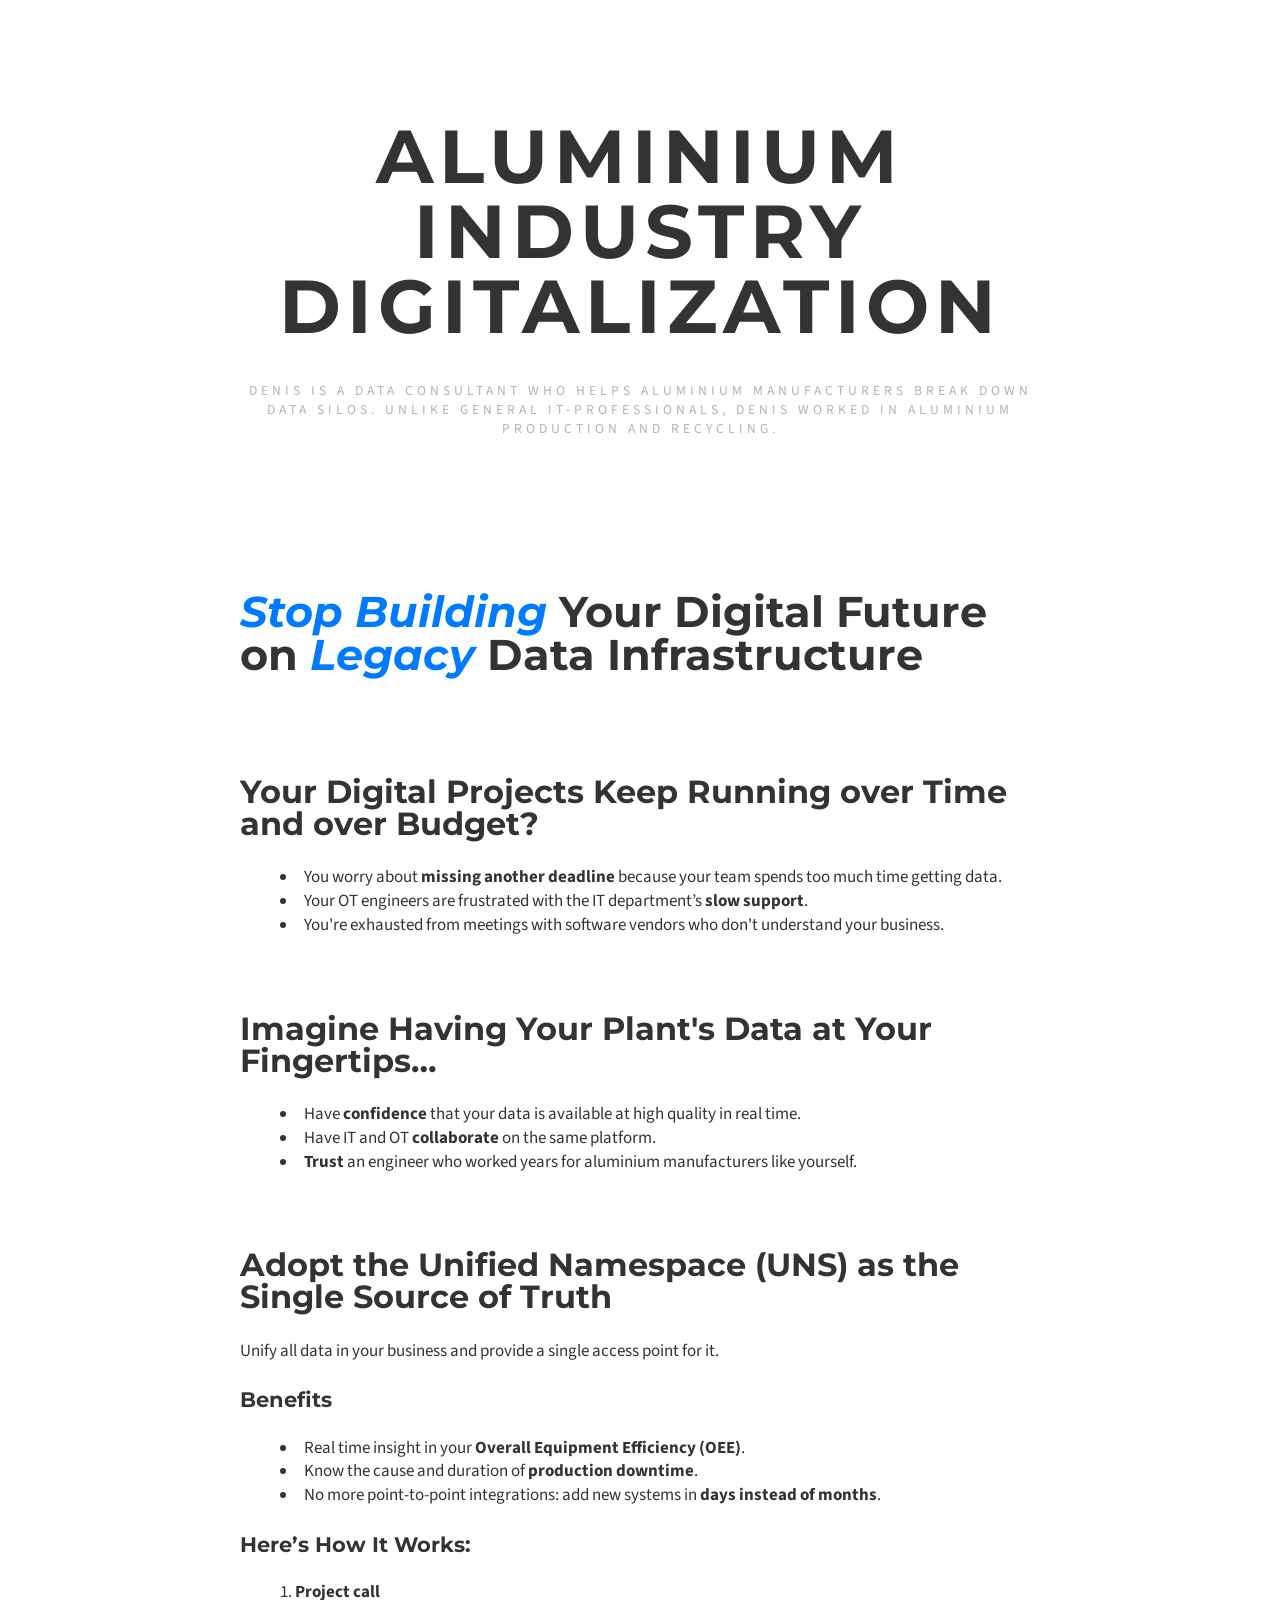
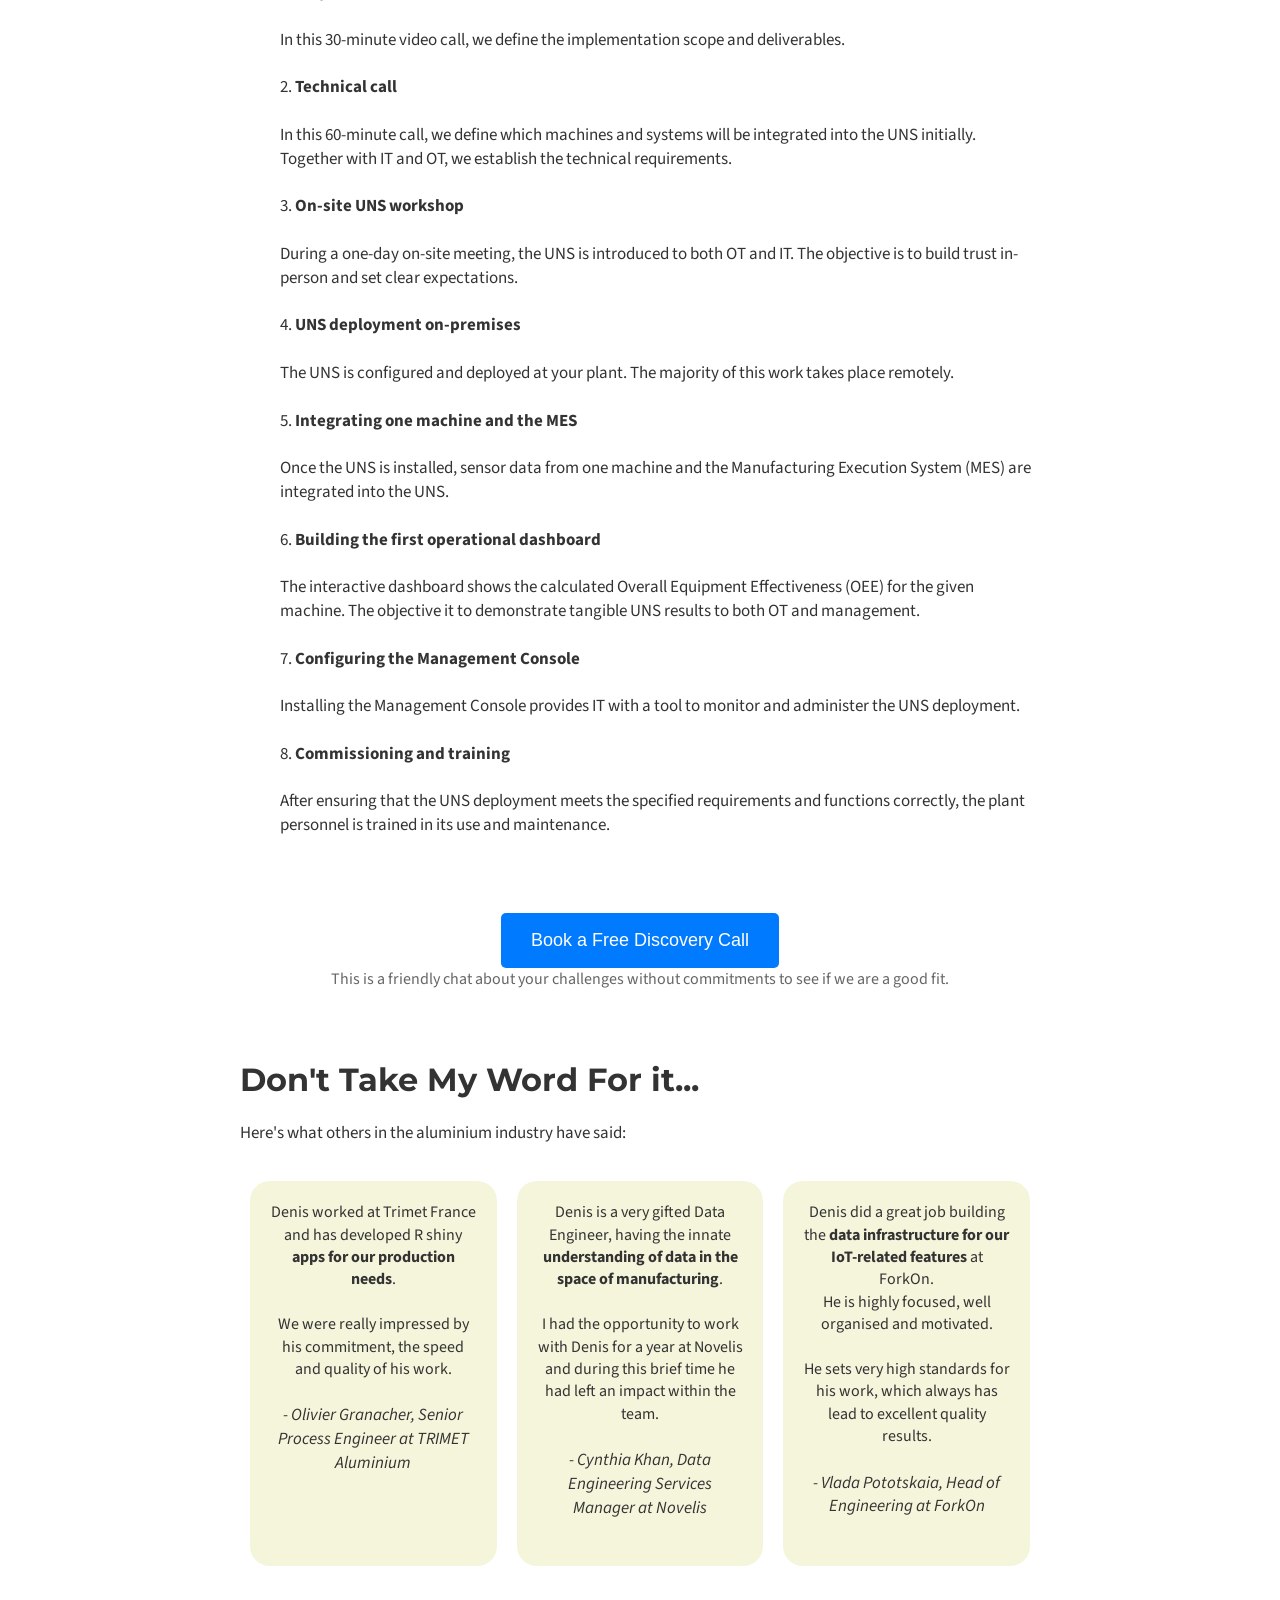
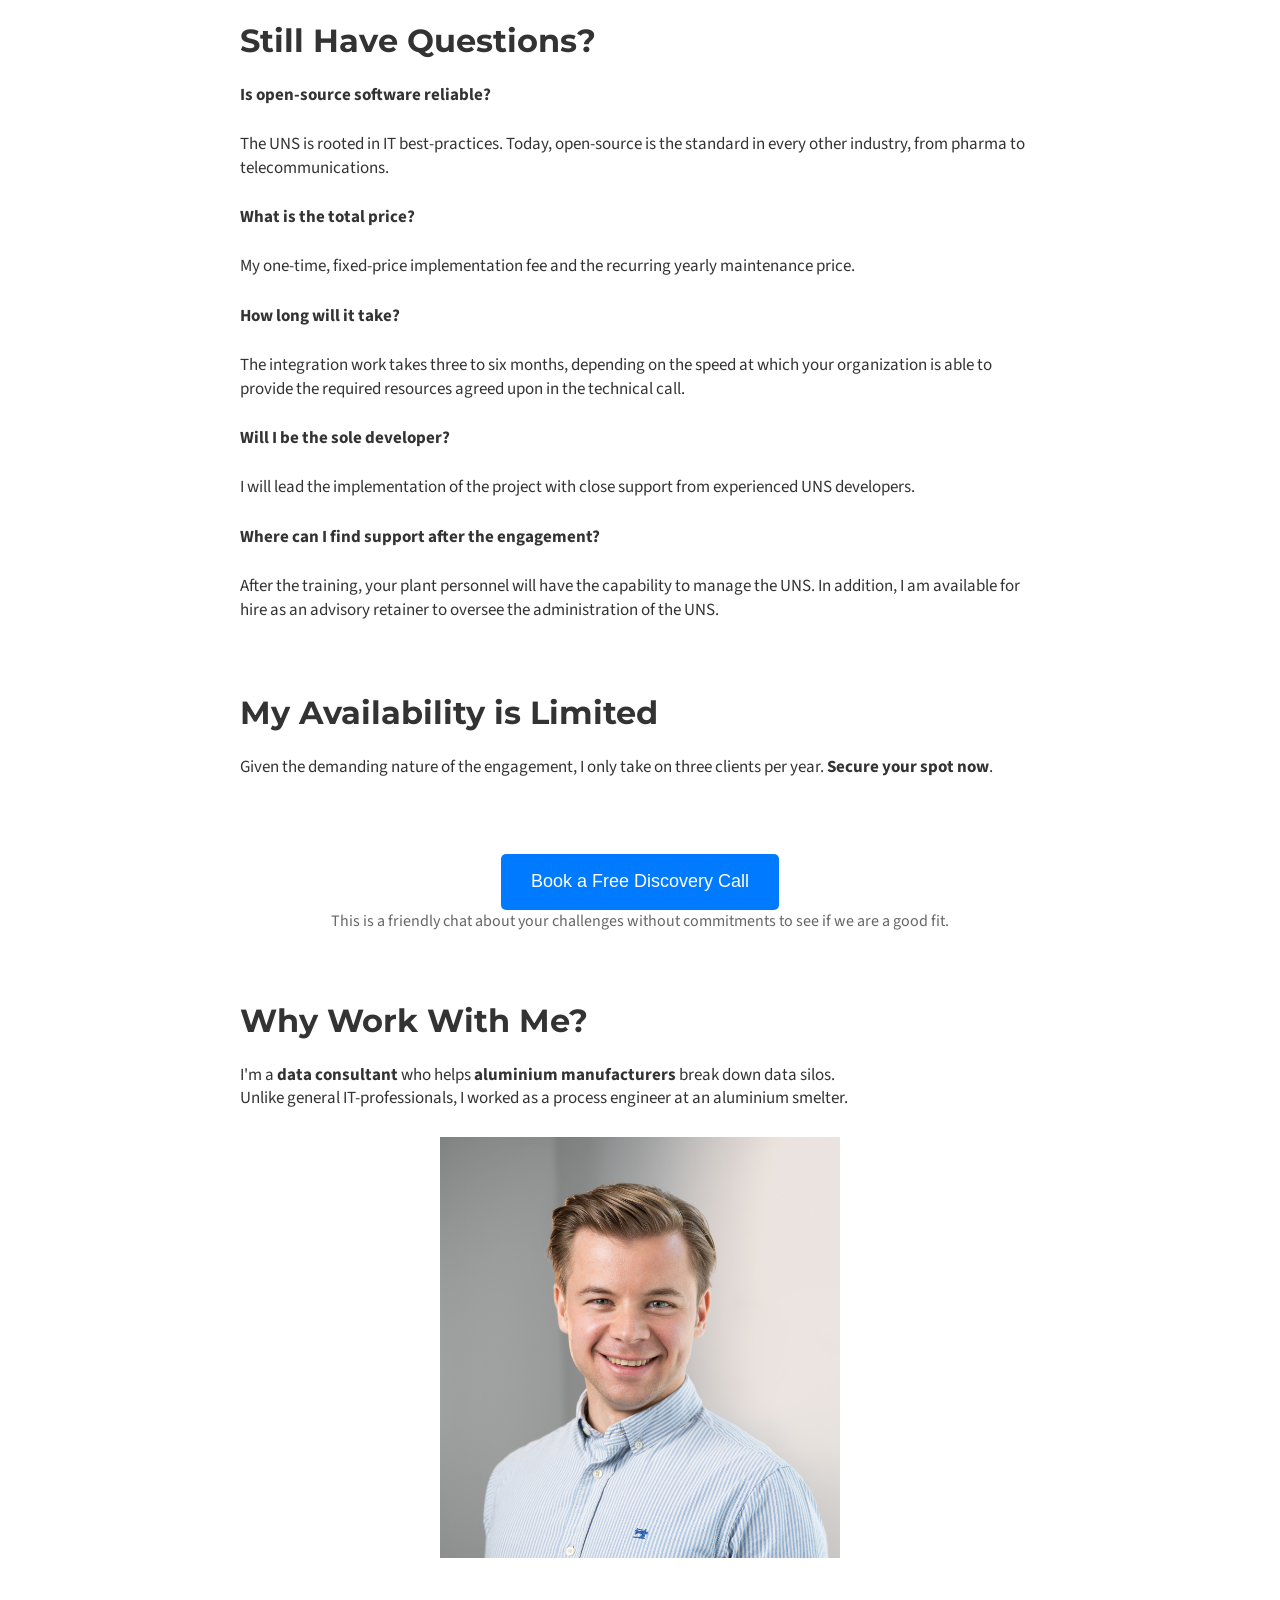
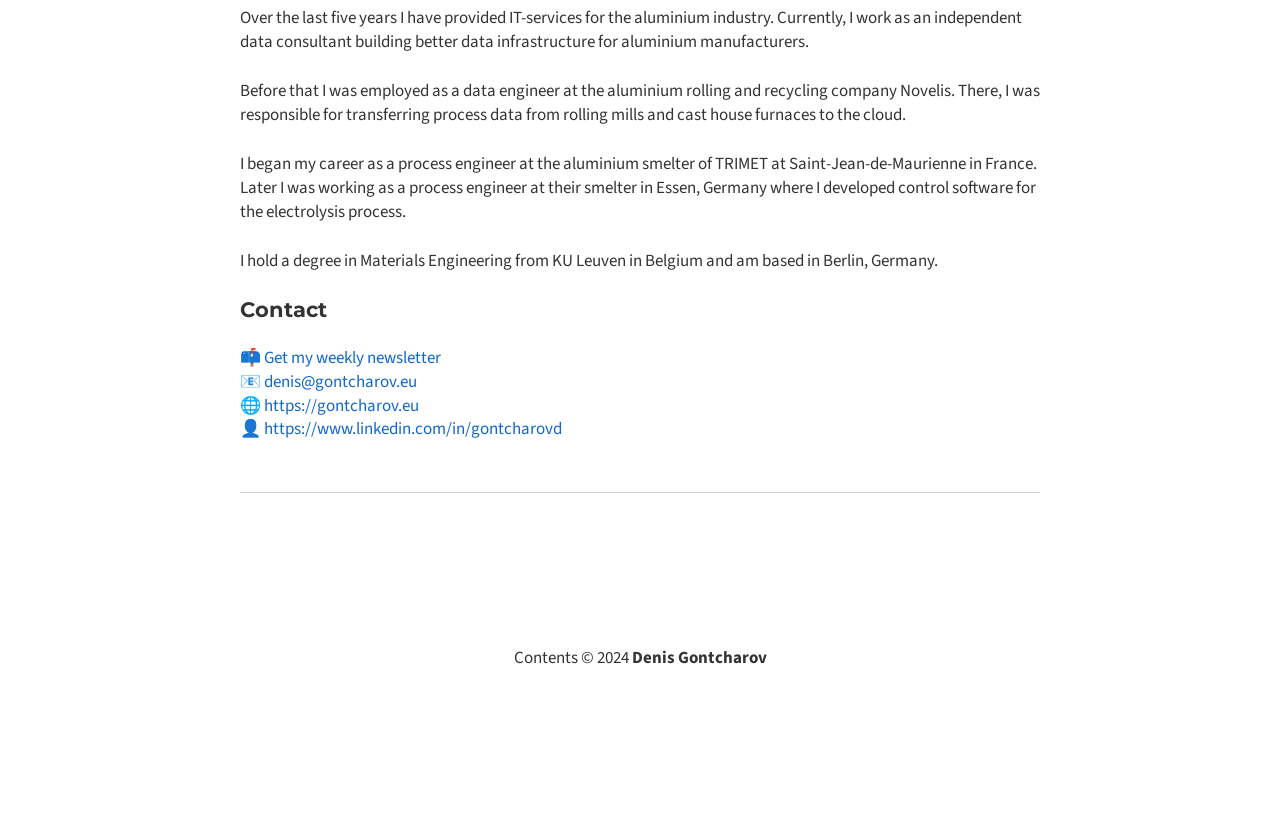
==== commit e9767141: "Nikola auto commit. Source commit: 21e5efd4cf4ba2fad9b4b633b12548e8f0e8e3ed Nikola version: 8.3.0" ====
--- a/index.html
+++ b/index.html
@@ -3,7 +3,7 @@
 <head>
 <meta charset="utf-8">
 <meta name="viewport" content="width=device-width">
-<title>index | The Unified Namespace</title>
+<title>index | Aluminium Industry Digitalization</title>
 <link href="assets/css/rst.css" rel="stylesheet" type="text/css">
 <link href="assets/css/code.css" rel="stylesheet" type="text/css">
 <link href="assets/css/theme.css" rel="stylesheet" type="text/css">
@@ -15,7 +15,7 @@
 <link rel="alternate" type="application/rss+xml" title="RSS" href="rss.xml">
 <link rel="canonical" href="https://gontcharov.eu/">
 <!--[if lt IE 9]><script src="assets/js/html5.js"></script><![endif]--><meta name="author" content="Denis Gontcharov">
-<meta property="og:site_name" content="The Unified Namespace">
+<meta property="og:site_name" content="Aluminium Industry Digitalization">
 <meta property="og:title" content="index">
 <meta property="og:url" content="https://gontcharov.eu/">
 <meta property="og:description" content="Stop Building Your Digital Future on Legacy Data Infrastructure
@@ -29,8 +29,8 @@
 <meta property="article:published_time" content="2024-03-13T12:32:20+01:00">
 </head>
 <body><main><!--[if lt IE 7]><p class="browsehappy">You are using an <strong>outdated</strong> browser. Please <a href="http://browsehappy.com/">upgrade your browser</a> or <a href="http://www.google.com/chrome/‎">install Google Chrome</a> to experience this site.</p><![endif]--><header id="site-header"><div class="container">
-            <h1 class="blog-title heading">The Unified Namespace</h1>
-            <p class="blog-description">Denis is a systems integrator who helps aluminium smelters<br>collect and organize data. Unlike general IT-professionals,<br>Denis worked as a process engineer at an aluminium smelter.</p>
+            <h1 class="blog-title heading">Aluminium Industry Digitalization</h1>
+            <p class="blog-description">Denis is a data consultant who helps aluminium manufacturers break down data silos. Unlike general IT-professionals, Denis worked in aluminium<br> production and recycling.</p>
         </div>
     </header><main class="content" role="main"><div class="container">
 
@@ -44,59 +44,56 @@
 <ul>
 <li>You worry about <strong>missing another deadline</strong> because your team spends too much time getting data.</li>
 <li>Your OT engineers are frustrated with the IT department’s <strong>slow support</strong>.</li>
-<li>You're exhausted from meetings where vendors pitch their proprietary IIoT-platform with <strong>unclear pricing</strong>.</li>
+<li>You're exhausted from meetings with software vendors who don't understand your business.</li>
 </ul>
 <p><br></p>
 <h3>Imagine Having Your Plant's Data at Your Fingertips…</h3>
 <ul>
 <li>Have <strong>confidence</strong> that your data is available at high quality in real time.</li>
 <li>Have IT and OT <strong>collaborate</strong> on the same platform.</li>
-<li>Completely own the only platform you will need at a <strong>predictable cost</strong>.</li>
+<li>
+<strong>Trust</strong> an engineer who worked years for aluminium manufacturers like yourself.</li>
 </ul>
 <p><br></p>
-<h3>Adopt the Unified Namespace as the Single Source of Truth</h3>
+<h3>Adopt the Unified Namespace (UNS) as the Single Source of Truth</h3>
 <p>Unify all data in your business and provide a single access point for it. </p>
-<h4>Introducing the United Manufacturing Hub (UMH)</h4>
-<p>The first commercialized open-source implementation of a Unified Namespace.</p>
-<ol>
-<li>
-<strong>Trust &amp; Ownership</strong>: open-source IIoT-platform developed in Germany and operating across 6 continents.</li>
-<li>
-<strong>Achieve Adoption</strong>: user-friendly interfaces for OT, IT and business personnel.</li>
-<li>
-<strong>Get support</strong>: active community where 2500 users and system integrators help each other.</li>
-</ol>
+<h4>Benefits</h4>
+<ul>
+<li>Real time insight in your <strong>Overall Equipment Efficiency (OEE)</strong>.</li>
+<li>Know the cause and duration of <strong>production downtime</strong>.</li>
+<li>No more point-to-point integrations: add new systems in <strong>days instead of months</strong>.</li>
+</ul>
 <h4>Here’s How It Works:</h4>
 
 
 
 <meta charset="UTF-8">
 <meta name="viewport" content="width=device-width, initial-scale=1.0">
-<title>UMH Implementation Steps</title>
+<title>UNS Implementation Steps</title>
 <ol>
 <li>
     <strong>Project call</strong><br><br>In this 30-minute video call, we define the implementation scope and deliverables.
   </li>
   <br><li>
-    <strong>Technical call</strong><br><br>In this 60-minute call, we define which machines and systems will be integrated into the UMH initially. Together with IT and OT, we establish the technical requirements.
-  </li>
-  <br><li>
-    <strong>On-site UMH workshop</strong><br><br>During a one-day on-site meeting, the UMH is introduced to both OT and IT. The objective is to build trust in-person and set clear expectations.
-  </li>
-  <br><li>
-    <strong>UMH deployment on-premises</strong><br><br>The UMH platform is configured and deployed at your plant. The majority of this work takes place remotely.
-  </li>
-  <br><li>
-    <strong>Integrating one machine and the MES</strong><br><br>Once the UMH is installed, sensor data from one machine and the Manufacturing Execution System (MES) are integrated into the UMH.
-  </li>
-  <br><li>
-    <strong>Building the first operational dashboard</strong><br><br>The interactive dashboard shows the calculated Overall Equipment Effectiveness (OEE) for the given machine. The objective it to demonstrate tangible UMH results to both OT and management.
-  </li>
-  <br><li>
-    <strong>Configuring the Management Console</strong><br><br>Installing the Management Console provides IT with a tool to monitor and administer the UMH deployment.
-  </li>
-  <br><li>
-    <strong>Commissioning and training</strong><br><br>After ensuring that the UMH deployment meets the specified requirements and functions correctly, the plant personnel is trained in its use and maintenance.
+    <strong>Technical call</strong><br><br>In this 60-minute call, we define which machines and systems will be integrated into the UNS initially. Together with IT and OT, we establish the technical requirements.
+  </li>
+  <br><li>
+    <strong>On-site UNS workshop</strong><br><br>During a one-day on-site meeting, the UNS is introduced to both OT and IT. The objective is to build trust in-person and set clear expectations.
+  </li>
+  <br><li>
+    <strong>UNS deployment on-premises</strong><br><br>The UNS is configured and deployed at your plant. The majority of this work takes place remotely.
+  </li>
+  <br><li>
+    <strong>Integrating one machine and the MES</strong><br><br>Once the UNS is installed, sensor data from one machine and the Manufacturing Execution System (MES) are integrated into the UNS.
+  </li>
+  <br><li>
+    <strong>Building the first operational dashboard</strong><br><br>The interactive dashboard shows the calculated Overall Equipment Effectiveness (OEE) for the given machine. The objective it to demonstrate tangible UNS results to both OT and management.
+  </li>
+  <br><li>
+    <strong>Configuring the Management Console</strong><br><br>Installing the Management Console provides IT with a tool to monitor and administer the UNS deployment.
+  </li>
+  <br><li>
+    <strong>Commissioning and training</strong><br><br>After ensuring that the UNS deployment meets the specified requirements and functions correctly, the plant personnel is trained in its use and maintenance.
   </li>
 </ol>
 <p><br></p>
@@ -139,7 +136,7 @@
 
 <p><br></p>
 <h3>Don't Take My Word For it...</h3>
-<p>Here's what other people have said:</p>
+<p>Here's what others in the aluminium industry have said:</p>
 
 
     <style>
@@ -173,7 +170,7 @@
         </div>
         <div class="testimonial-container">
         <p class="testimonial-text">Denis did a great job building the <strong>data infrastructure for our IoT-related features</strong> at ForkOn. <br>He is highly focused, well<br> organised and motivated. <br><br> He sets very high standards for his work, which always has lead to excellent quality results.</p>
-        <p class="testimonial-author">- Vlada Pototskaia, Head of Engineering at Froomle</p>
+        <p class="testimonial-author">- Vlada Pototskaia, Head of Engineering at ForkOn</p>
         </div>
     </div>
 
@@ -181,18 +178,16 @@
 
 <p><br></p>
 <h3>Still Have Questions?</h3>
-<p><strong>Is open-source reliable?</strong></p>
-<p>The UMH is rooted in IT best-practices. Today, open-source is the standard in every other industry, from pharma to telecommunications. </p>
+<p><strong>Is open-source software reliable?</strong></p>
+<p>The UNS is rooted in IT best-practices. Today, open-source is the standard in every other industry, from pharma to telecommunications. </p>
 <p><strong>What is the total price?</strong></p>
-<p>My one-time, fixed-price implementation fee and the constant yearly price of the UMH Enterprise License.</p>
+<p>My one-time, fixed-price implementation fee and the recurring yearly maintenance price.</p>
 <p><strong>How long will it take?</strong></p>
 <p>The integration work takes three to six months, depending on the speed at which your organization is able to provide the required resources agreed upon in the technical call.</p>
 <p><strong>Will I be the sole developer?</strong></p>
-<p>I will implement the project with close support from the UMH developers themselves, to whom I have direct access.</p>
-<p><strong>Why the UMH and not HighByte or Litmus?</strong></p>
-<p>When you choose for the UMH you’re choosing for freedom and independence. The UMH open-source architecture places no restrictions on how data is exchanged and which systems can be integrated.</p>
+<p>I will lead the implementation of the project with close support from experienced UNS developers.</p>
 <p><strong>Where can I find support after the engagement?</strong></p>
-<p>After the training, your plant personnel will have the capability to manage the UMH. Free support is always available via the open UMH community on Discord. Additionally, The UMH offers an Enterprise License with guaranteed service level agreements. Moreover, I am available for hire as an advisory retainer to oversee the administration of the UMH.</p>
+<p>After the training, your plant personnel will have the capability to manage the UNS. In addition, I am available for hire as an advisory retainer to oversee the administration of the UNS.</p>
 <p><br></p>
 <h3>My Availability is Limited</h3>
 <p>Given the demanding nature of the engagement, I only take on three clients per year. <strong>Secure your spot now</strong>.</p>
@@ -236,7 +231,7 @@
 
 <p><br></p>
 <h3>Why Work With Me?</h3>
-<p>I'm a <strong>systems integrator</strong> who helps <strong>aluminium smelters</strong> collect and organize <strong>data</strong>.<br> Unlike general IT-professionals, I worked as a process engineer at an aluminium smelter.</p>
+<p>I'm a <strong>data consultant</strong> who helps <strong>aluminium manufacturers</strong> break down data silos.<br> Unlike general IT-professionals, I worked as a process engineer at an aluminium smelter.</p>
 
 
 
@@ -251,12 +246,12 @@
   }
 </style>
 <img src="images/headshot_linkedin_cropped.jpg" width="400"><p><br></p>
-<p>Over the last five years I have provided IT-services for the aluminium industry. Currently, I work as an independent systems integrator implementing data infrastructure for aluminium smelters.</p>
+<p>Over the last five years I have provided IT-services for the aluminium industry. Currently, I work as an independent data consultant building better data infrastructure for aluminium manufacturers.</p>
 <p>Before that I was employed as a data engineer at the aluminium rolling and recycling company Novelis. There, I was responsible for transferring process data from rolling mills and cast house furnaces to the cloud.</p>
 <p>I began my career as a process engineer at the aluminium smelter of TRIMET at Saint-Jean-de-Maurienne in France. Later I was working as a process engineer at their smelter in Essen, Germany where I developed control software for the electrolysis process.</p>
 <p>I hold a degree in Materials Engineering from KU Leuven in Belgium and am based in Berlin, Germany.</p>
 <h4>Contact</h4>
-<p>📫 <a href="https://subscribe.gontcharov.eu/newsletter">Get my weekly newsletter</a> <br>
+<p>📫 <a href="https://subscribe.gontcharov.eu/newsletter" target="_blank">Get my weekly newsletter</a> <br>
 📧 <a href="mailto:denis@gontcharov.eu" target="_blank">denis@gontcharov.eu</a> <br>
 🌐 <a href="https://gontcharov.eu" target="_blank">https://gontcharov.eu</a> <br>
 👤 <a href="https://www.linkedin.com/in/gontcharovd" target="_blank">https://www.linkedin.com/in/gontcharovd</a></p>
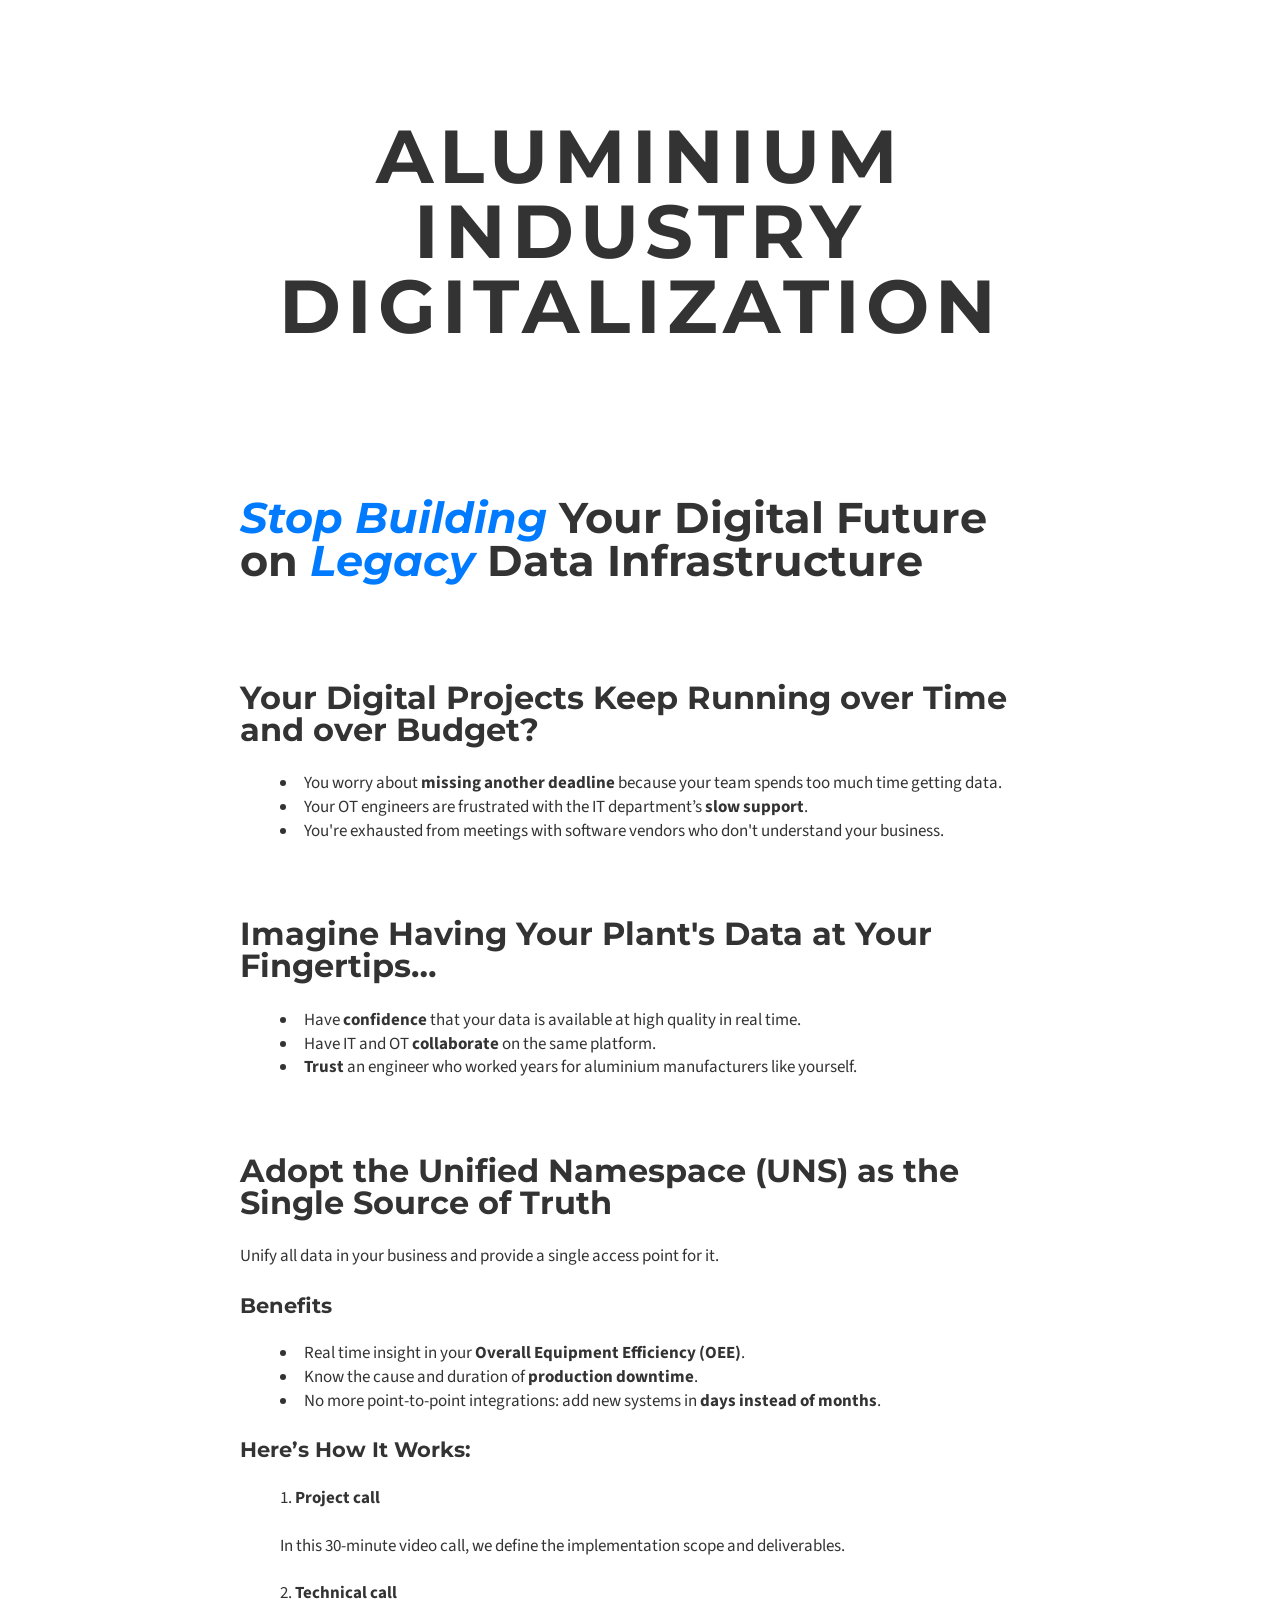
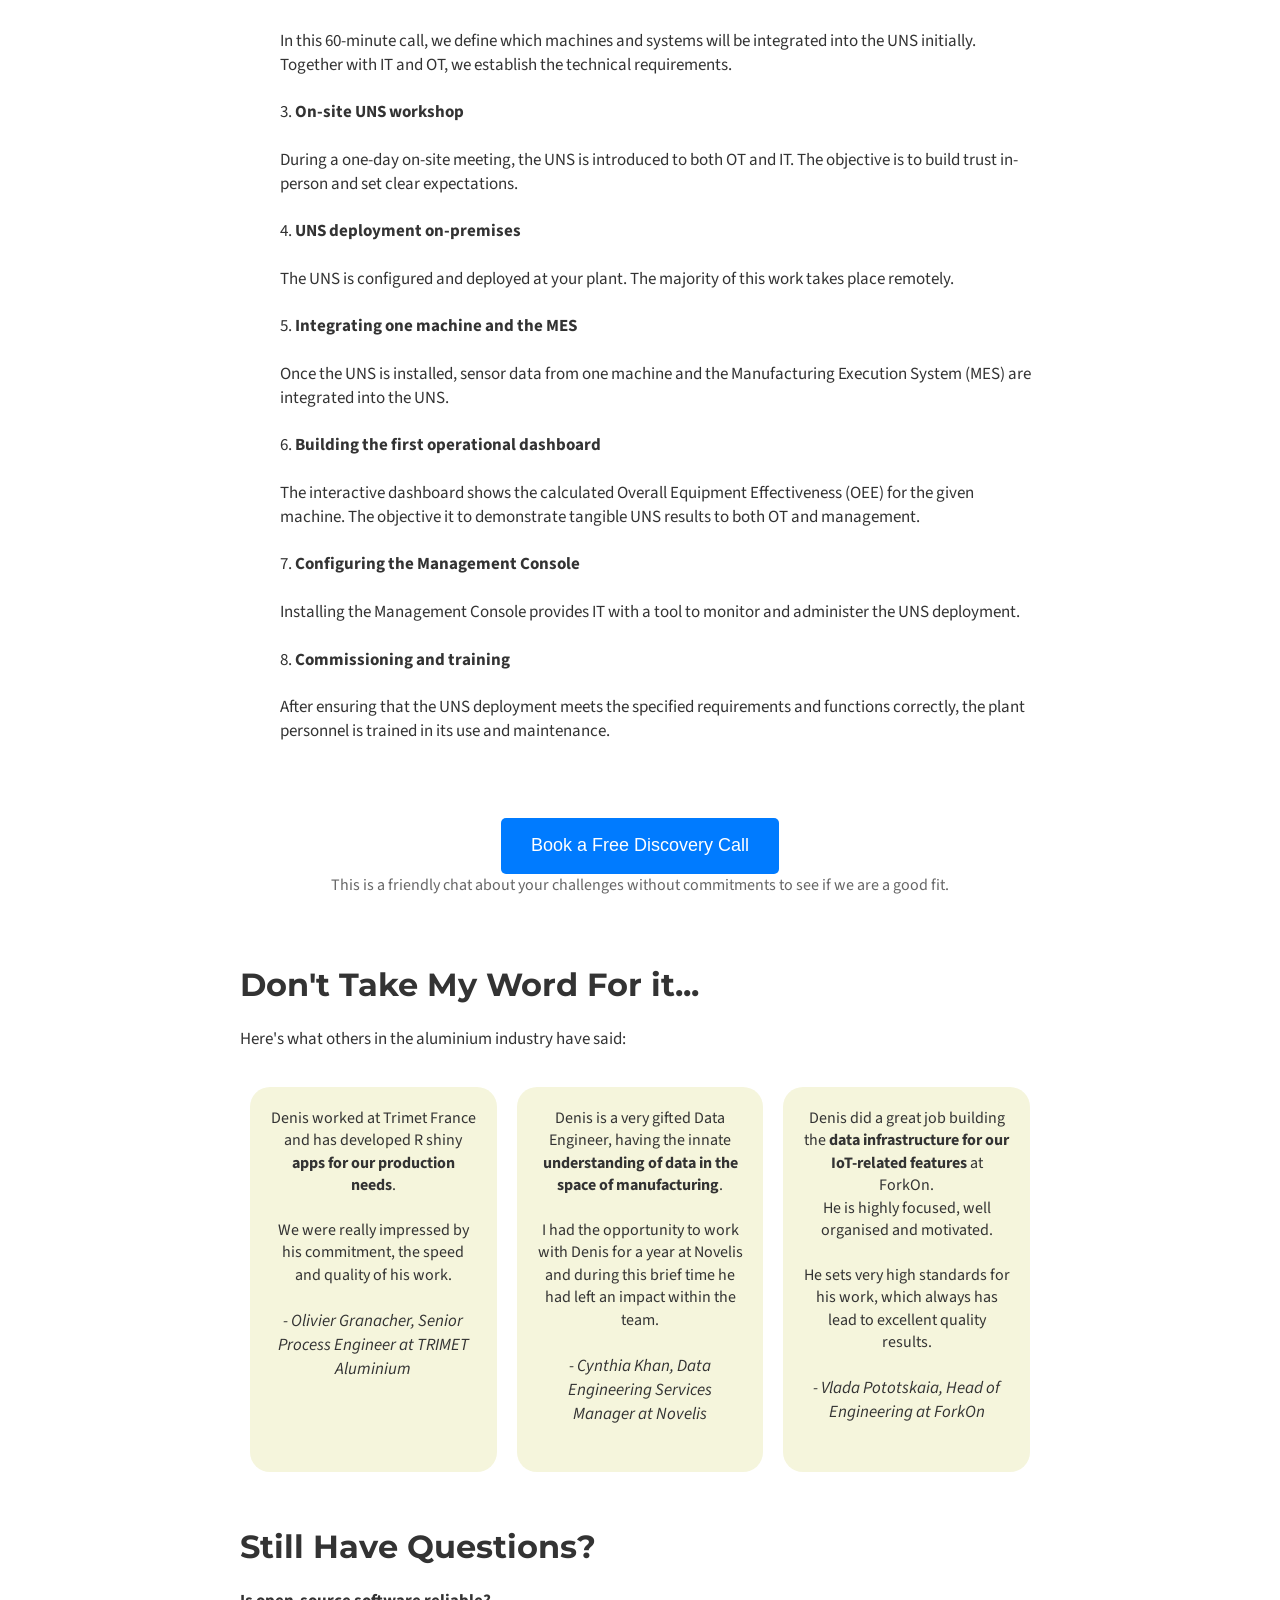
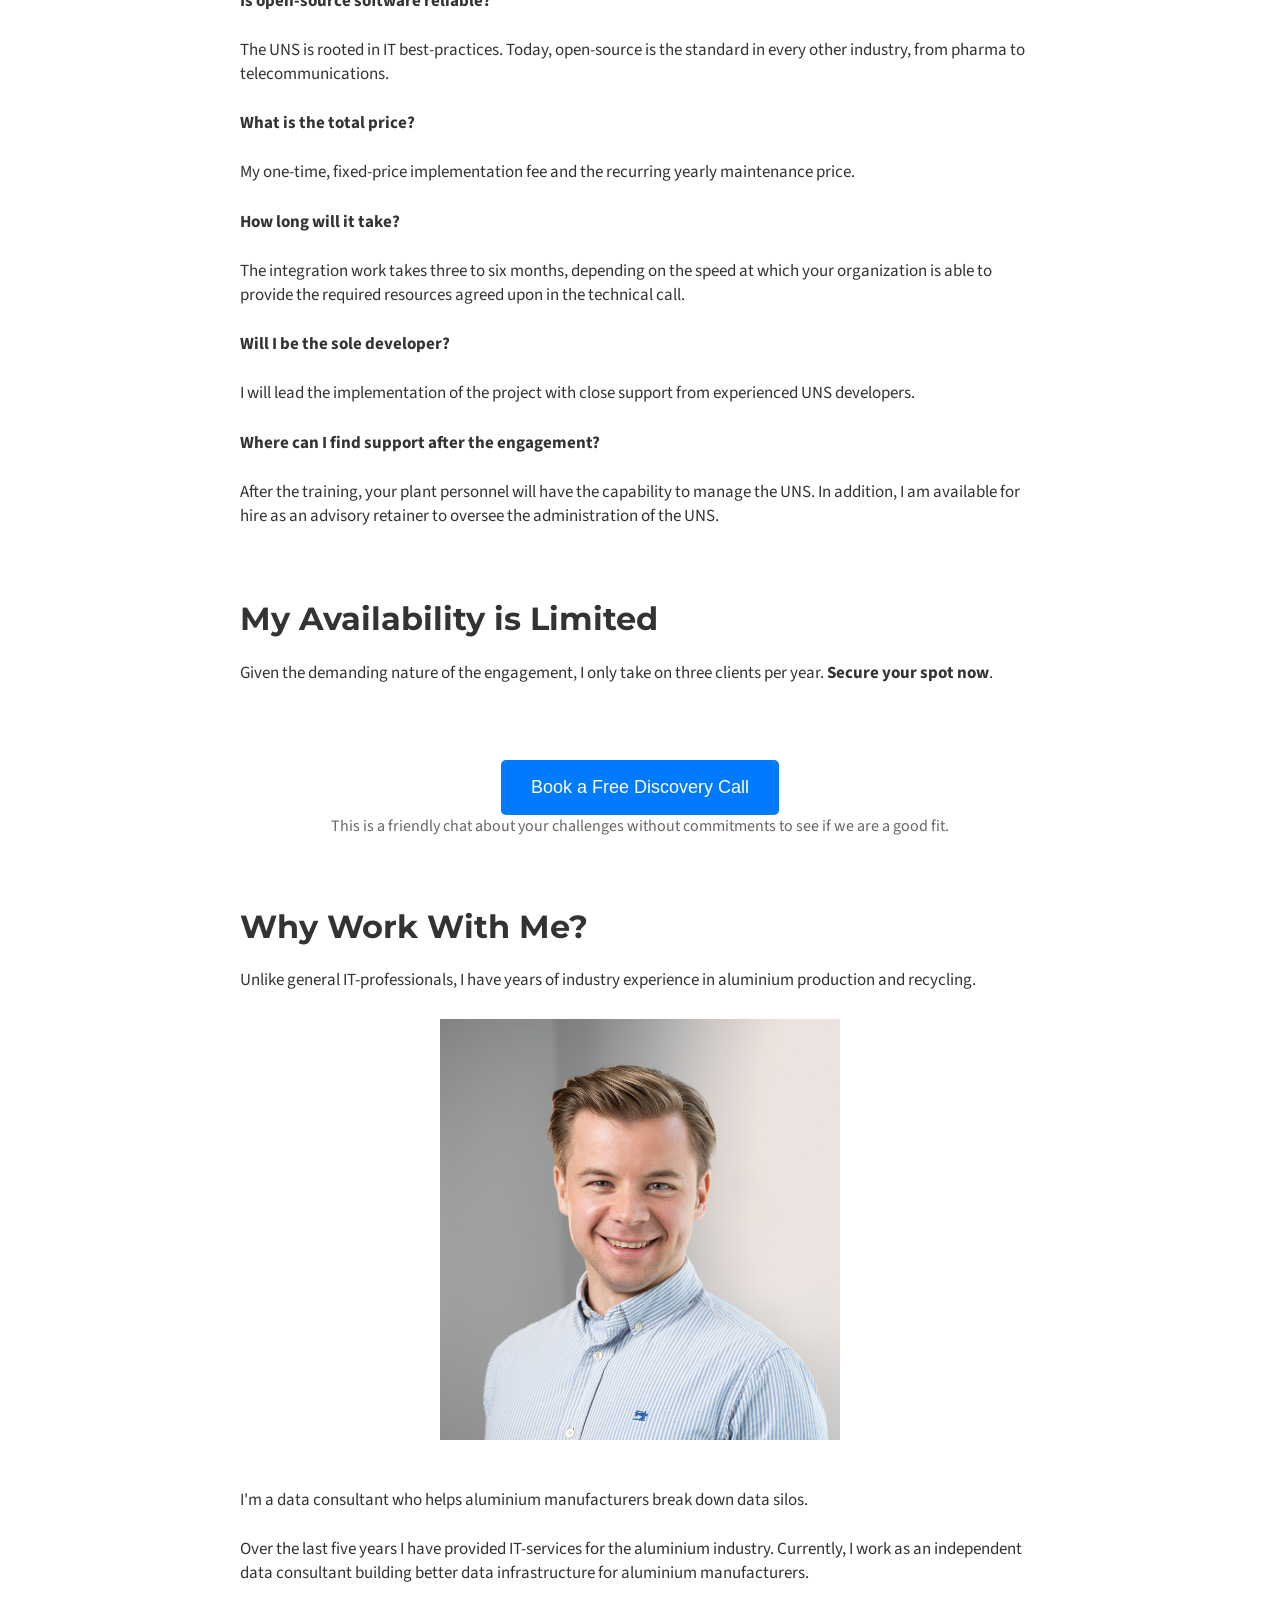
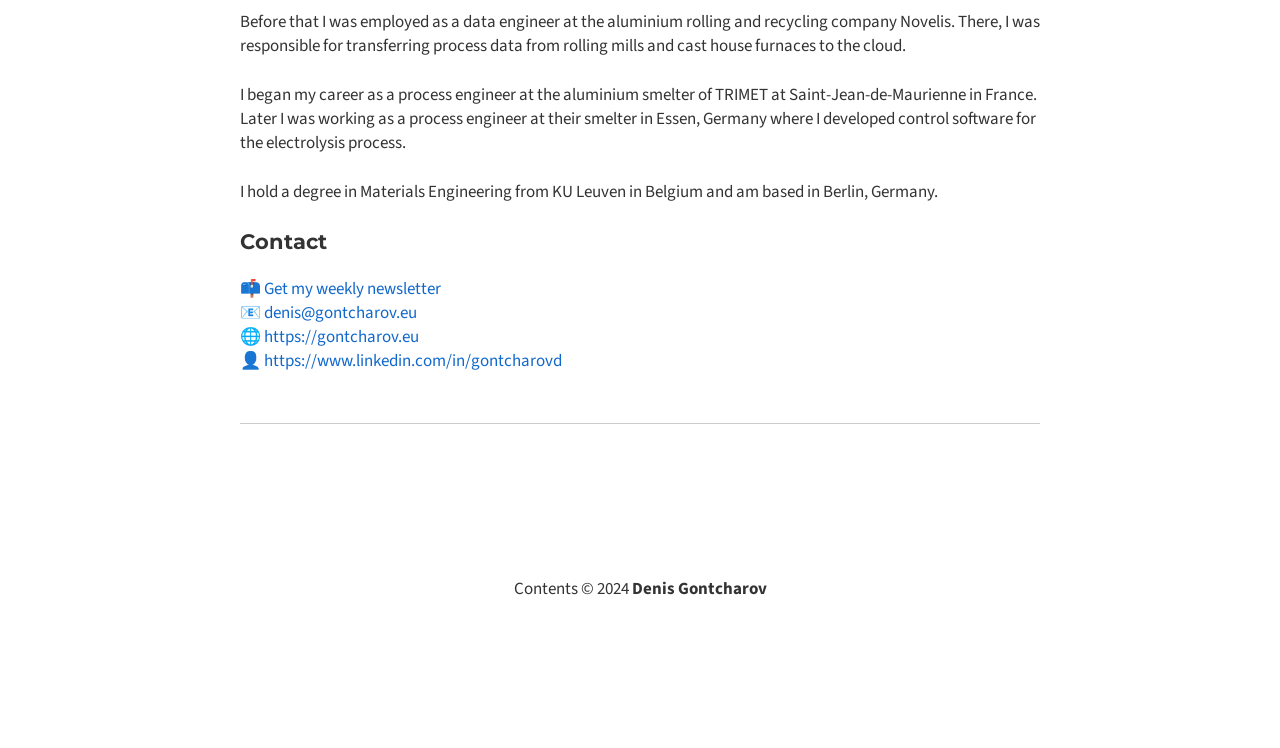
==== commit 8b17b7dd: "Nikola auto commit. Source commit: 03d0fc15702344ec7d862415055d4f29b10de2d9 Nikola version: 8.3.0" ====
--- a/index.html
+++ b/index.html
@@ -30,7 +30,7 @@
 </head>
 <body><main><!--[if lt IE 7]><p class="browsehappy">You are using an <strong>outdated</strong> browser. Please <a href="http://browsehappy.com/">upgrade your browser</a> or <a href="http://www.google.com/chrome/‎">install Google Chrome</a> to experience this site.</p><![endif]--><header id="site-header"><div class="container">
             <h1 class="blog-title heading">Aluminium Industry Digitalization</h1>
-            <p class="blog-description">Denis is a data consultant who helps aluminium manufacturers break down data silos. Unlike general IT-professionals, Denis worked in aluminium<br> production and recycling.</p>
+            <p class="blog-description"></p>
         </div>
     </header><main class="content" role="main"><div class="container">
 
@@ -231,7 +231,7 @@
 
 <p><br></p>
 <h3>Why Work With Me?</h3>
-<p>I'm a <strong>data consultant</strong> who helps <strong>aluminium manufacturers</strong> break down data silos.<br> Unlike general IT-professionals, I worked as a process engineer at an aluminium smelter.</p>
+<p>Unlike general IT-professionals, I have years of industry experience in aluminium production and recycling.</p>
 
 
 
@@ -246,6 +246,7 @@
   }
 </style>
 <img src="images/headshot_linkedin_cropped.jpg" width="400"><p><br></p>
+<p>I'm a data consultant who helps aluminium manufacturers break down data silos. </p>
 <p>Over the last five years I have provided IT-services for the aluminium industry. Currently, I work as an independent data consultant building better data infrastructure for aluminium manufacturers.</p>
 <p>Before that I was employed as a data engineer at the aluminium rolling and recycling company Novelis. There, I was responsible for transferring process data from rolling mills and cast house furnaces to the cloud.</p>
 <p>I began my career as a process engineer at the aluminium smelter of TRIMET at Saint-Jean-de-Maurienne in France. Later I was working as a process engineer at their smelter in Essen, Germany where I developed control software for the electrolysis process.</p>
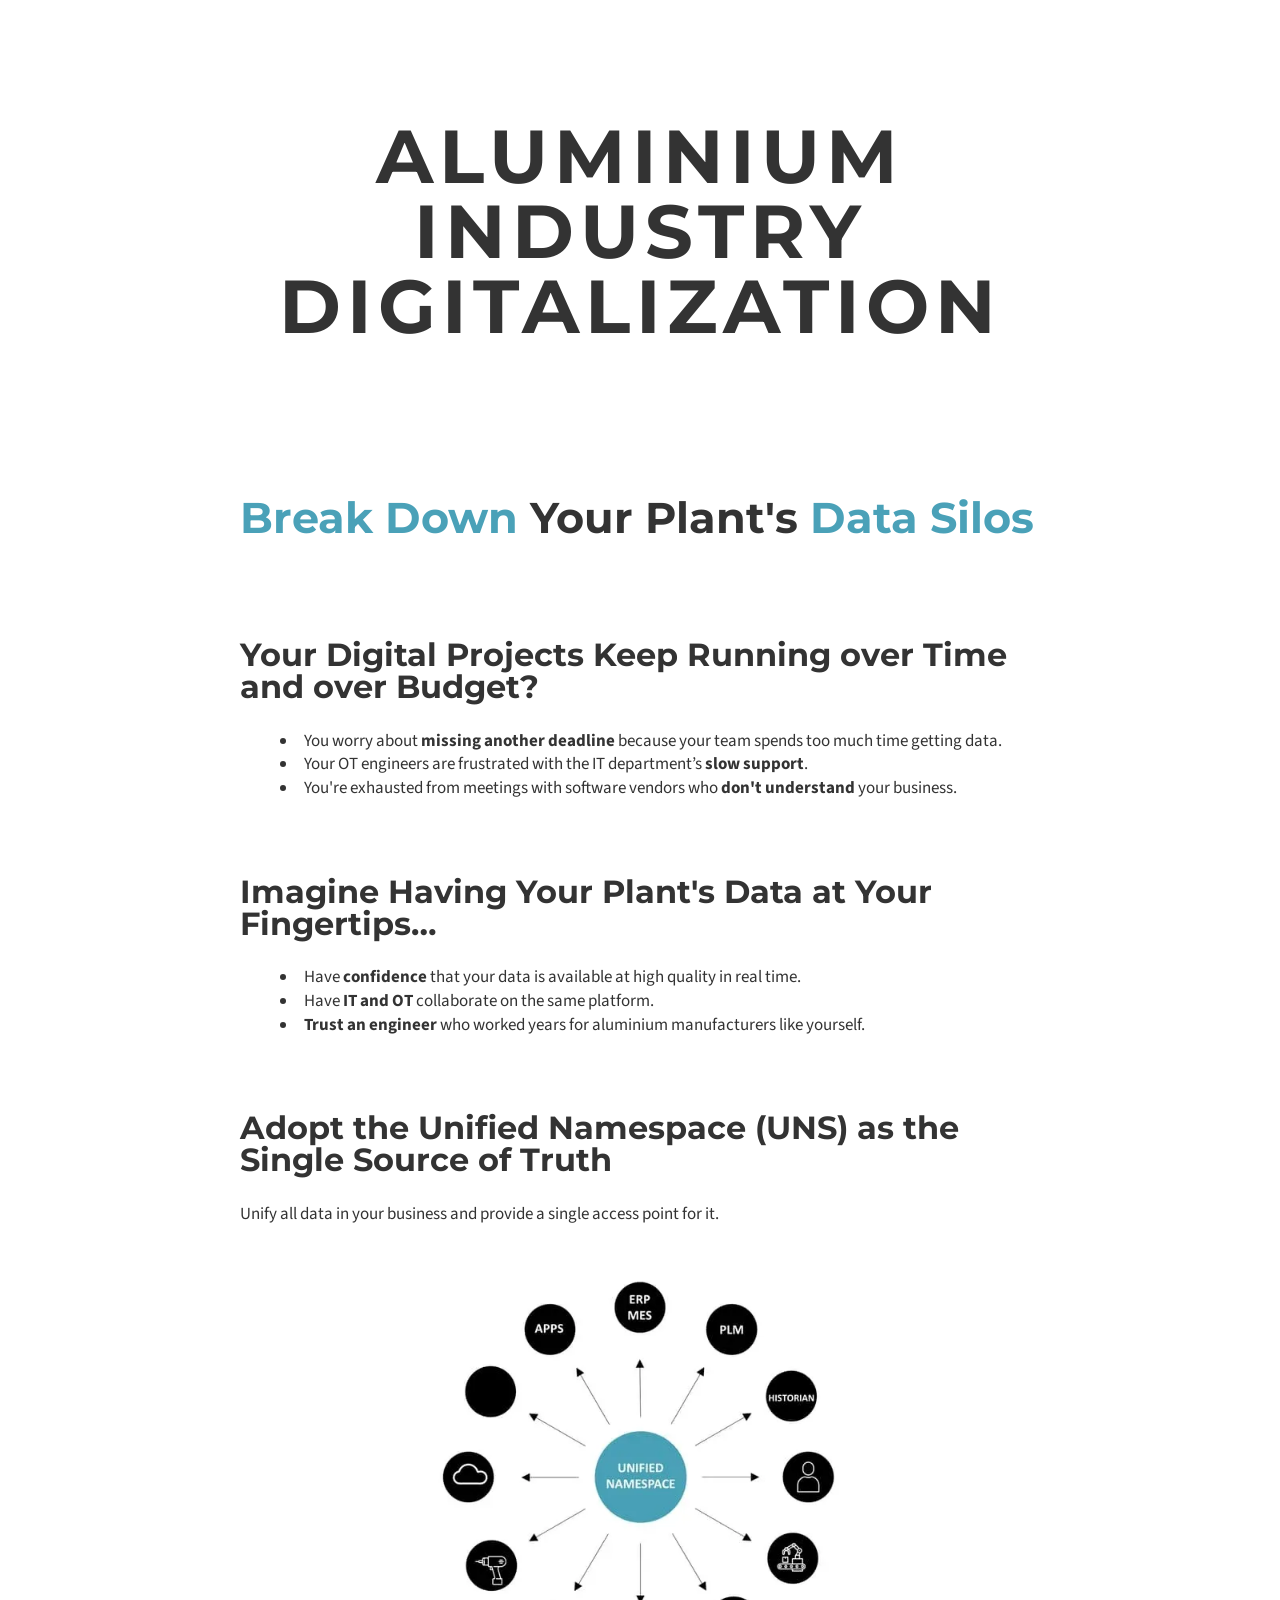
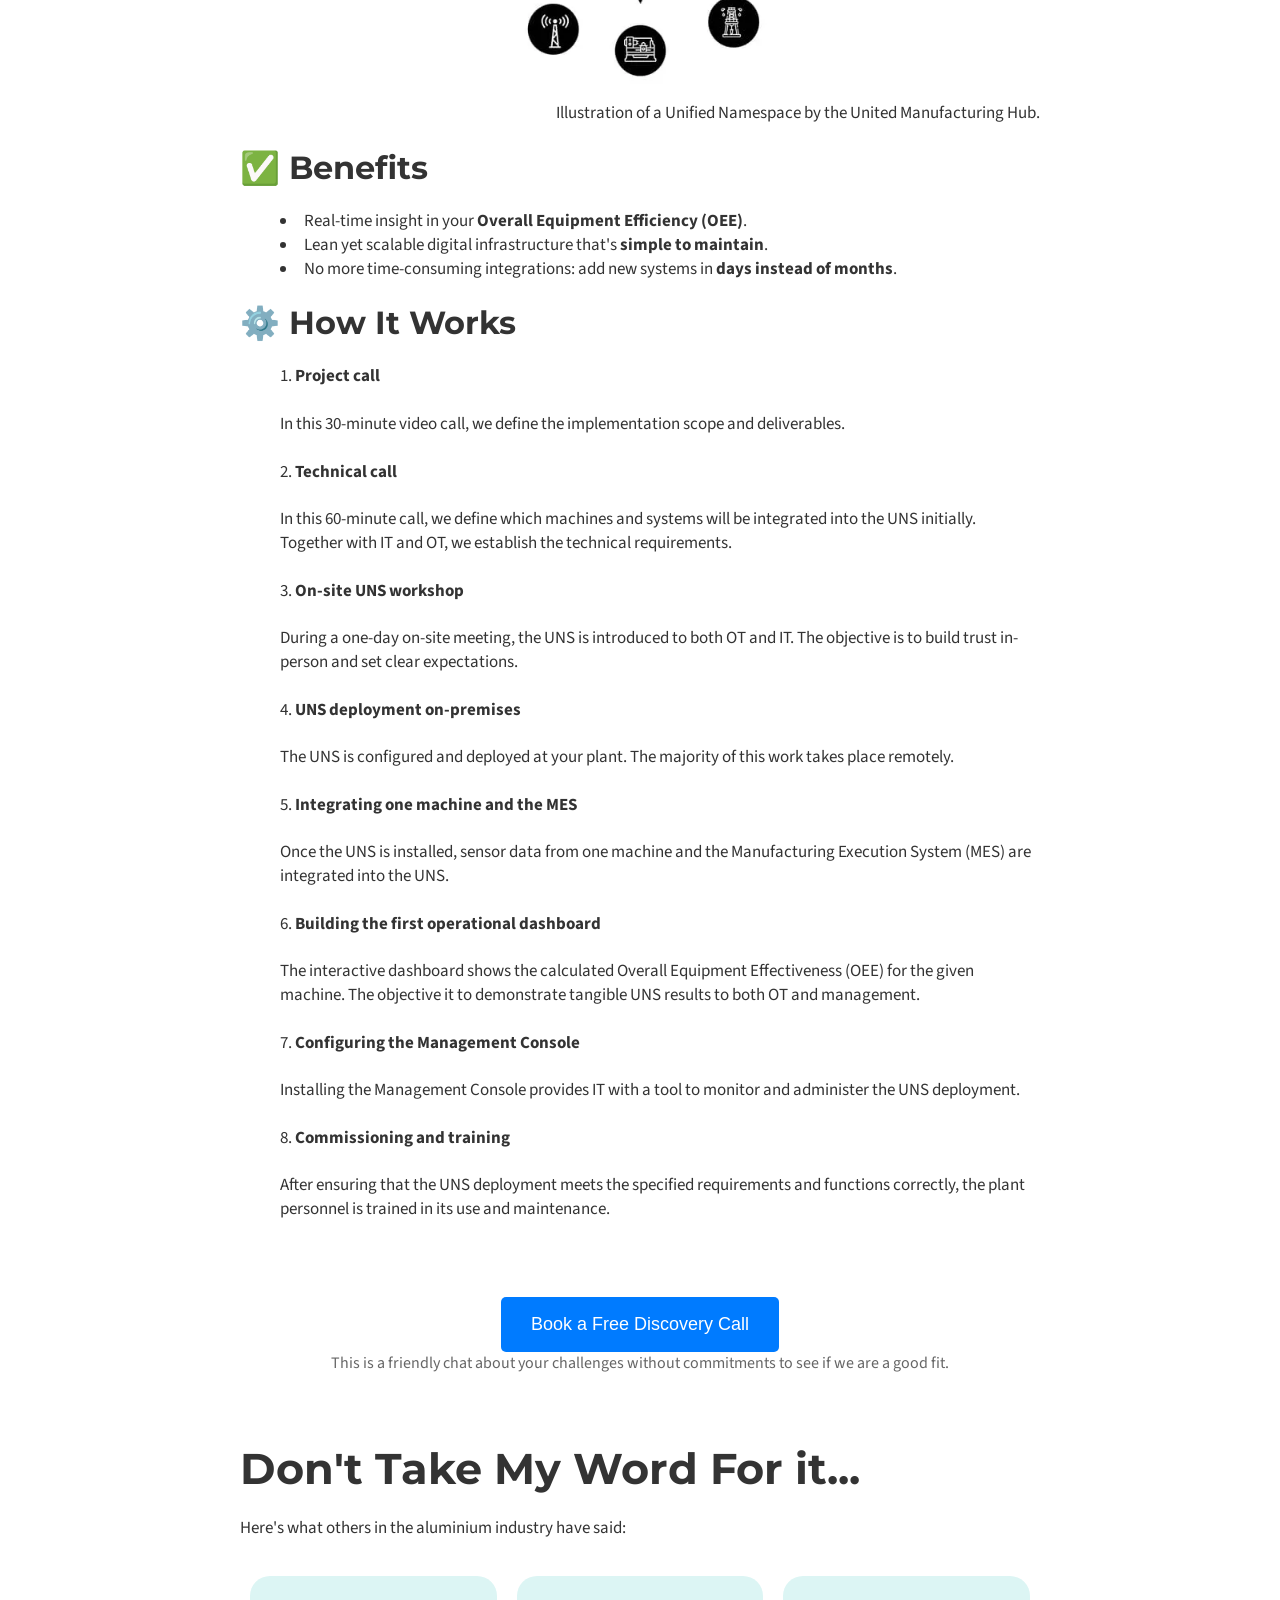
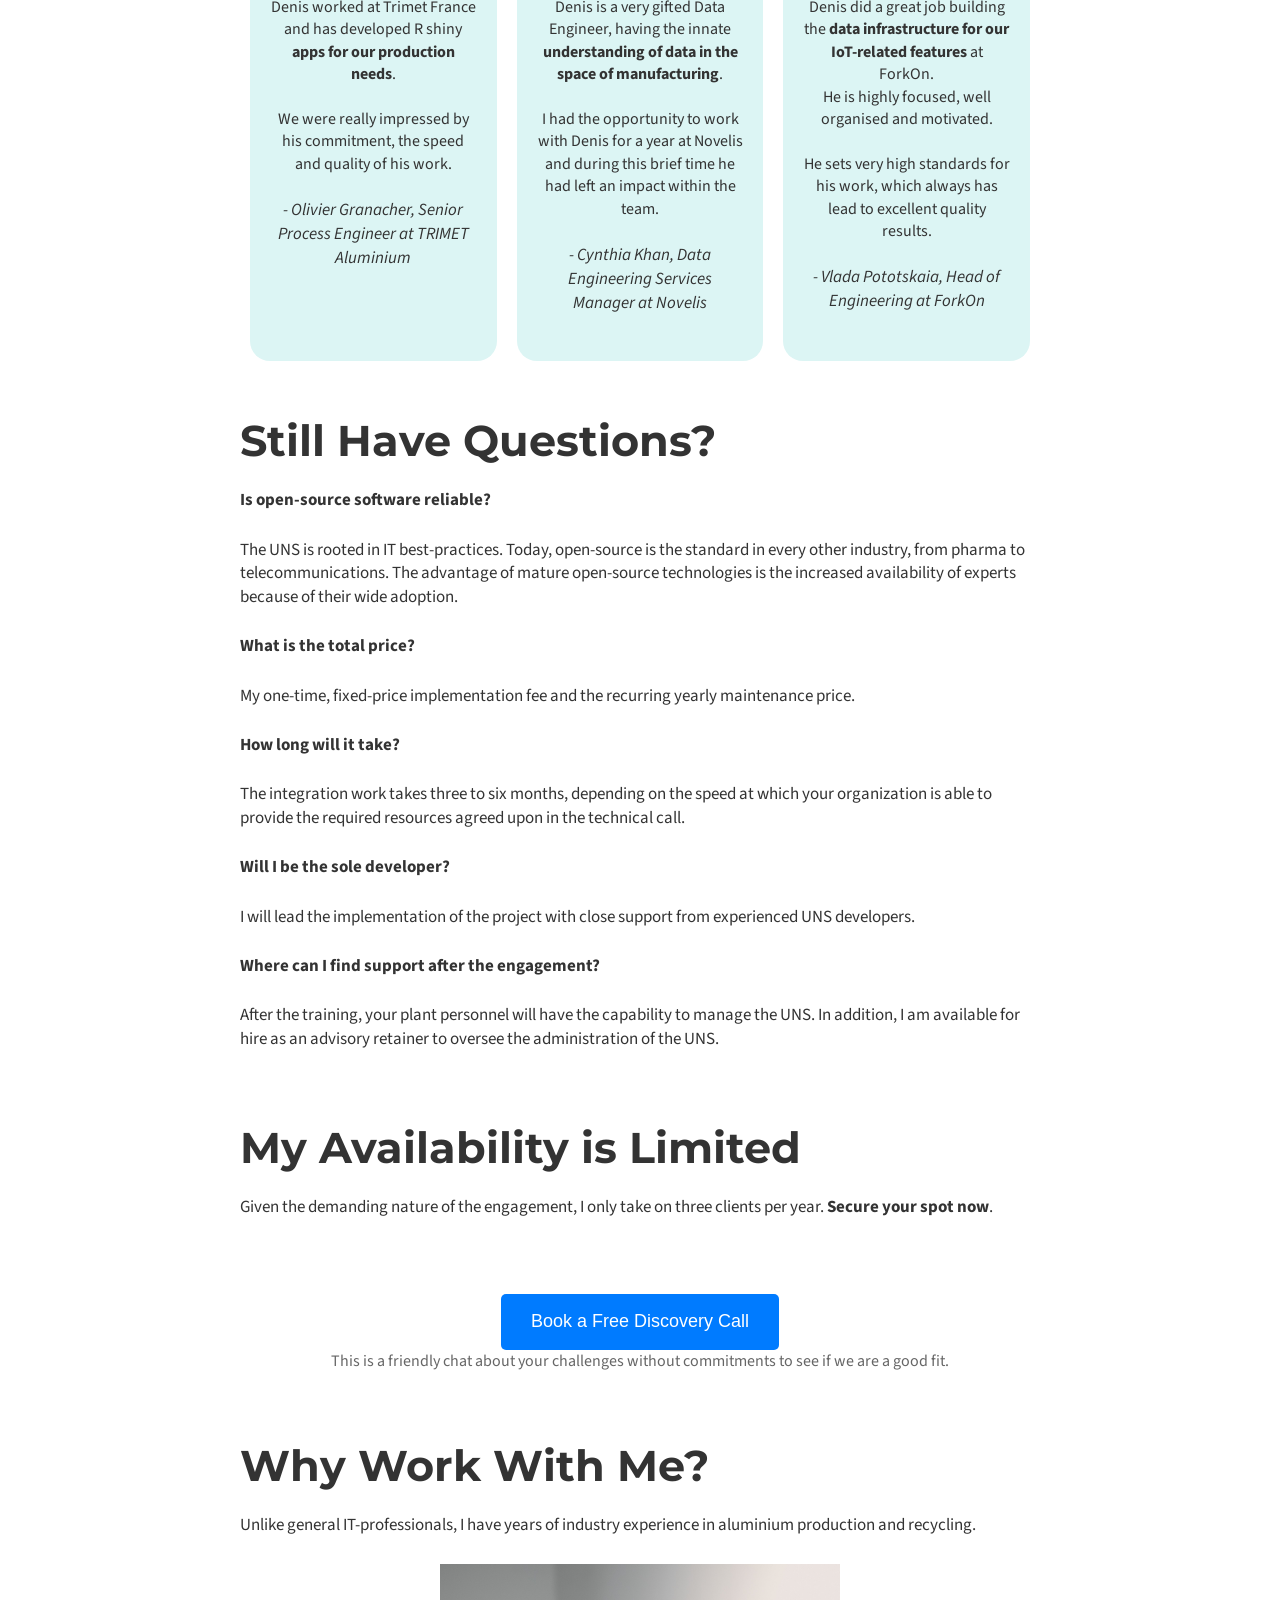
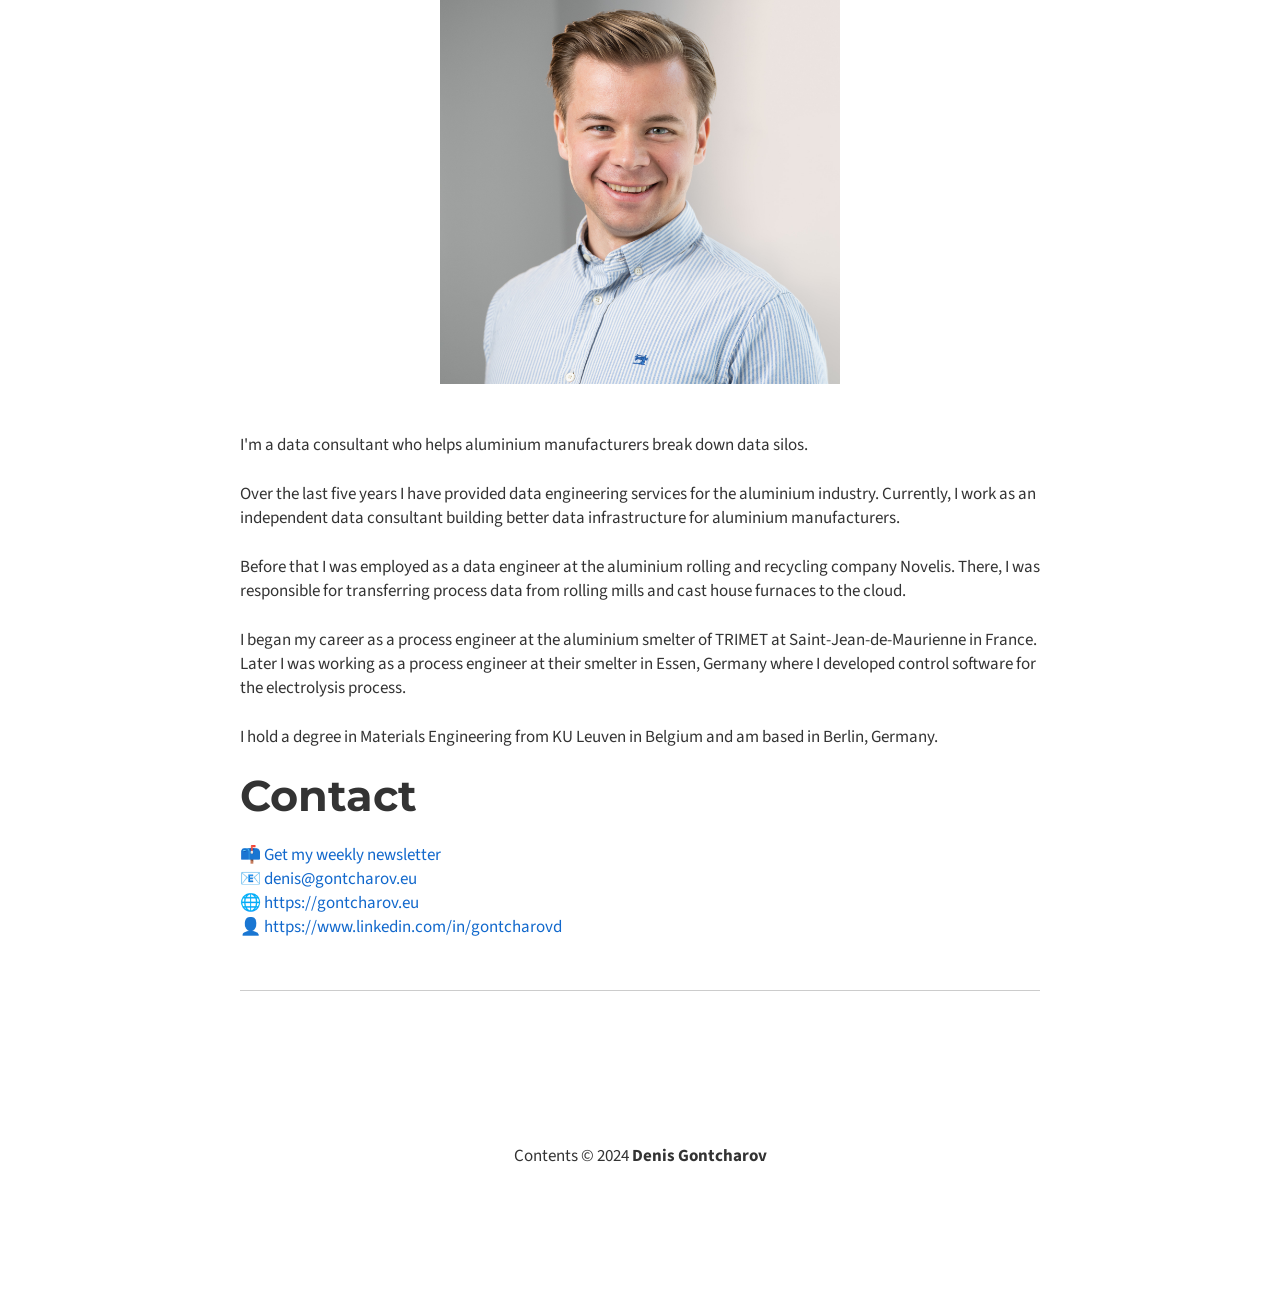
==== commit cce5b16c: "Nikola auto commit. Source commit: 3d29a95ca9ef872180e9d8abe9e18e604d284d6c Nikola version: 8.3.0" ====
--- a/index.html
+++ b/index.html
@@ -18,13 +18,14 @@
 <meta property="og:site_name" content="Aluminium Industry Digitalization">
 <meta property="og:title" content="index">
 <meta property="og:url" content="https://gontcharov.eu/">
-<meta property="og:description" content="Stop Building Your Digital Future on Legacy Data Infrastructure
+<meta property="og:description" content="Break Down Your Plant's Data Silos
 
 
 
 Your Digital Projects Keep Running over Time and over Budget?
 
-You worry about missing another deadline because your team spends too ">
+You worry about missing another deadline because your team spends too much time getting data.
+Your ">
 <meta property="og:type" content="article">
 <meta property="article:published_time" content="2024-03-13T12:32:20+01:00">
 </head>
@@ -37,33 +38,38 @@
             
 <article class="post-text storypage" itemscope="itemscope" itemtype="http://schema.org/Article"><header></header><div class="e-content entry-content" itemprop="articleBody text">
     <h2>
-<span style="font-style: italic; color: #007bff">Stop Building</span> Your Digital Future on <span style="font-style: italic; color: #007bff">Legacy</span> Data Infrastructure</h2>
+<span style="color: #4aa1b8">Break Down</span> Your Plant's <span style="color: #4aa1b8">Data Silos</span>
+</h2>
 
 <p><br><br></p>
 <h3>Your Digital Projects Keep Running over Time and over Budget?</h3>
 <ul>
 <li>You worry about <strong>missing another deadline</strong> because your team spends too much time getting data.</li>
 <li>Your OT engineers are frustrated with the IT department’s <strong>slow support</strong>.</li>
-<li>You're exhausted from meetings with software vendors who don't understand your business.</li>
+<li>You're exhausted from meetings with software vendors who <strong>don't understand</strong> your business.</li>
 </ul>
 <p><br></p>
 <h3>Imagine Having Your Plant's Data at Your Fingertips…</h3>
 <ul>
 <li>Have <strong>confidence</strong> that your data is available at high quality in real time.</li>
-<li>Have IT and OT <strong>collaborate</strong> on the same platform.</li>
+<li>Have <strong>IT and OT</strong> collaborate on the same platform.</li>
 <li>
-<strong>Trust</strong> an engineer who worked years for aluminium manufacturers like yourself.</li>
+<strong>Trust an engineer</strong> who worked years for aluminium manufacturers like yourself.</li>
 </ul>
 <p><br></p>
 <h3>Adopt the Unified Namespace (UNS) as the Single Source of Truth</h3>
 <p>Unify all data in your business and provide a single access point for it. </p>
-<h4>Benefits</h4>
+<div style="text-align: right;">
+  <img src="images/unified-namespace.webp" alt="Unified Namespace"><p style="text-align: right;">Illustration of a Unified Namespace by the United Manufacturing Hub.</p>
+</div>
+
+<h3>✅ Benefits</h3>
 <ul>
-<li>Real time insight in your <strong>Overall Equipment Efficiency (OEE)</strong>.</li>
-<li>Know the cause and duration of <strong>production downtime</strong>.</li>
-<li>No more point-to-point integrations: add new systems in <strong>days instead of months</strong>.</li>
+<li>Real-time insight in your <strong>Overall Equipment Efficiency (OEE)</strong>.</li>
+<li>Lean yet scalable digital infrastructure that's <strong>simple to maintain</strong>.</li>
+<li>No more time-consuming integrations: add new systems in <strong>days instead of months</strong>.</li>
 </ul>
-<h4>Here’s How It Works:</h4>
+<h3>⚙️ How It Works</h3>
 
 
 
@@ -135,13 +141,13 @@
 
 
 <p><br></p>
-<h3>Don't Take My Word For it...</h3>
+<h2>Don't Take My Word For it...</h2>
 <p>Here's what others in the aluminium industry have said:</p>
 
 
     <style>
         .testimonial-container {
-            background-color: beige;
+            background-color: #dcf5f4;
             padding: 20px;
             border-radius: 20px;
             width: 300px;
@@ -177,9 +183,9 @@
 
 
 <p><br></p>
-<h3>Still Have Questions?</h3>
+<h2>Still Have Questions?</h2>
 <p><strong>Is open-source software reliable?</strong></p>
-<p>The UNS is rooted in IT best-practices. Today, open-source is the standard in every other industry, from pharma to telecommunications. </p>
+<p>The UNS is rooted in IT best-practices. Today, open-source is the standard in every other industry, from pharma to telecommunications. The advantage of mature open-source technologies is the increased availability of experts because of their wide adoption.</p>
 <p><strong>What is the total price?</strong></p>
 <p>My one-time, fixed-price implementation fee and the recurring yearly maintenance price.</p>
 <p><strong>How long will it take?</strong></p>
@@ -189,7 +195,7 @@
 <p><strong>Where can I find support after the engagement?</strong></p>
 <p>After the training, your plant personnel will have the capability to manage the UNS. In addition, I am available for hire as an advisory retainer to oversee the administration of the UNS.</p>
 <p><br></p>
-<h3>My Availability is Limited</h3>
+<h2>My Availability is Limited</h2>
 <p>Given the demanding nature of the engagement, I only take on three clients per year. <strong>Secure your spot now</strong>.</p>
 <p><br></p>
 
@@ -230,7 +236,7 @@
 
 
 <p><br></p>
-<h3>Why Work With Me?</h3>
+<h2>Why Work With Me?</h2>
 <p>Unlike general IT-professionals, I have years of industry experience in aluminium production and recycling.</p>
 
 
@@ -247,11 +253,11 @@
 </style>
 <img src="images/headshot_linkedin_cropped.jpg" width="400"><p><br></p>
 <p>I'm a data consultant who helps aluminium manufacturers break down data silos. </p>
-<p>Over the last five years I have provided IT-services for the aluminium industry. Currently, I work as an independent data consultant building better data infrastructure for aluminium manufacturers.</p>
+<p>Over the last five years I have provided data engineering services for the aluminium industry. Currently, I work as an independent data consultant building better data infrastructure for aluminium manufacturers.</p>
 <p>Before that I was employed as a data engineer at the aluminium rolling and recycling company Novelis. There, I was responsible for transferring process data from rolling mills and cast house furnaces to the cloud.</p>
 <p>I began my career as a process engineer at the aluminium smelter of TRIMET at Saint-Jean-de-Maurienne in France. Later I was working as a process engineer at their smelter in Essen, Germany where I developed control software for the electrolysis process.</p>
 <p>I hold a degree in Materials Engineering from KU Leuven in Belgium and am based in Berlin, Germany.</p>
-<h4>Contact</h4>
+<h2>Contact</h2>
 <p>📫 <a href="https://subscribe.gontcharov.eu/newsletter" target="_blank">Get my weekly newsletter</a> <br>
 📧 <a href="mailto:denis@gontcharov.eu" target="_blank">denis@gontcharov.eu</a> <br>
 🌐 <a href="https://gontcharov.eu" target="_blank">https://gontcharov.eu</a> <br>
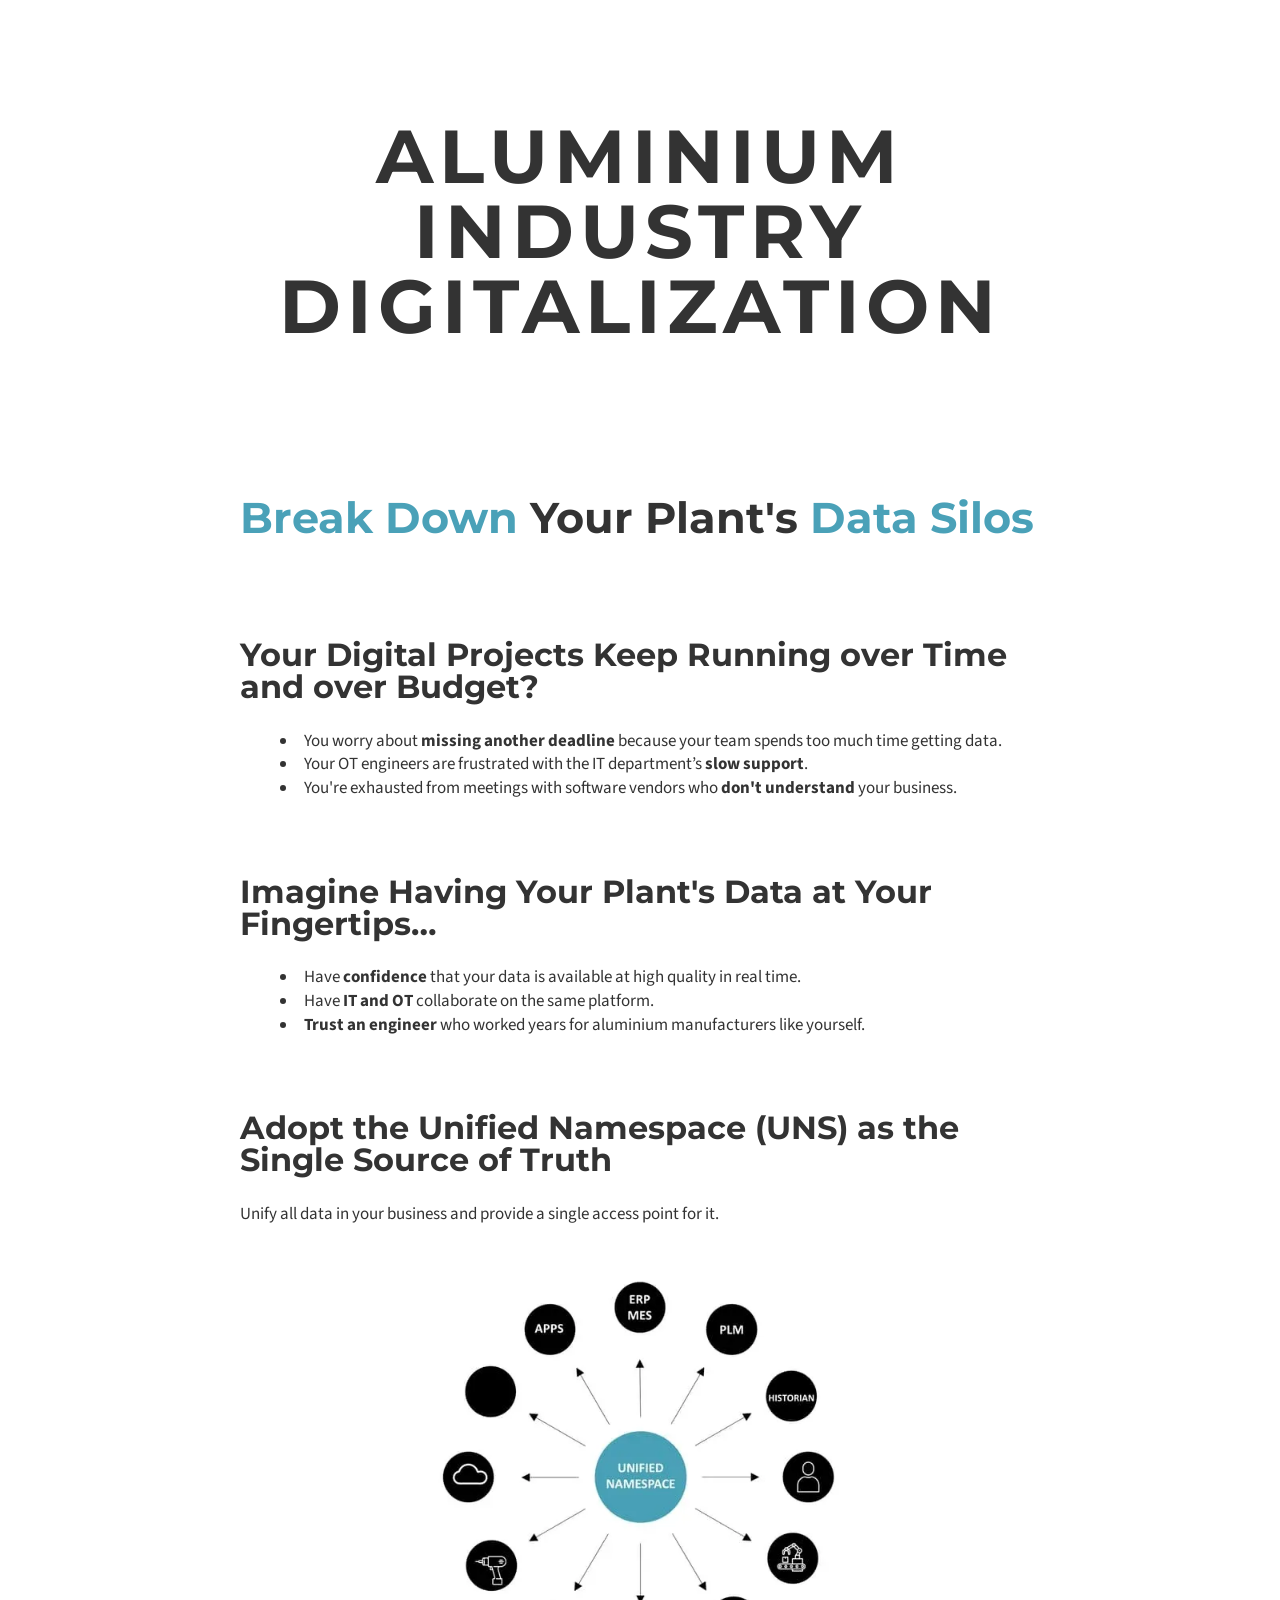
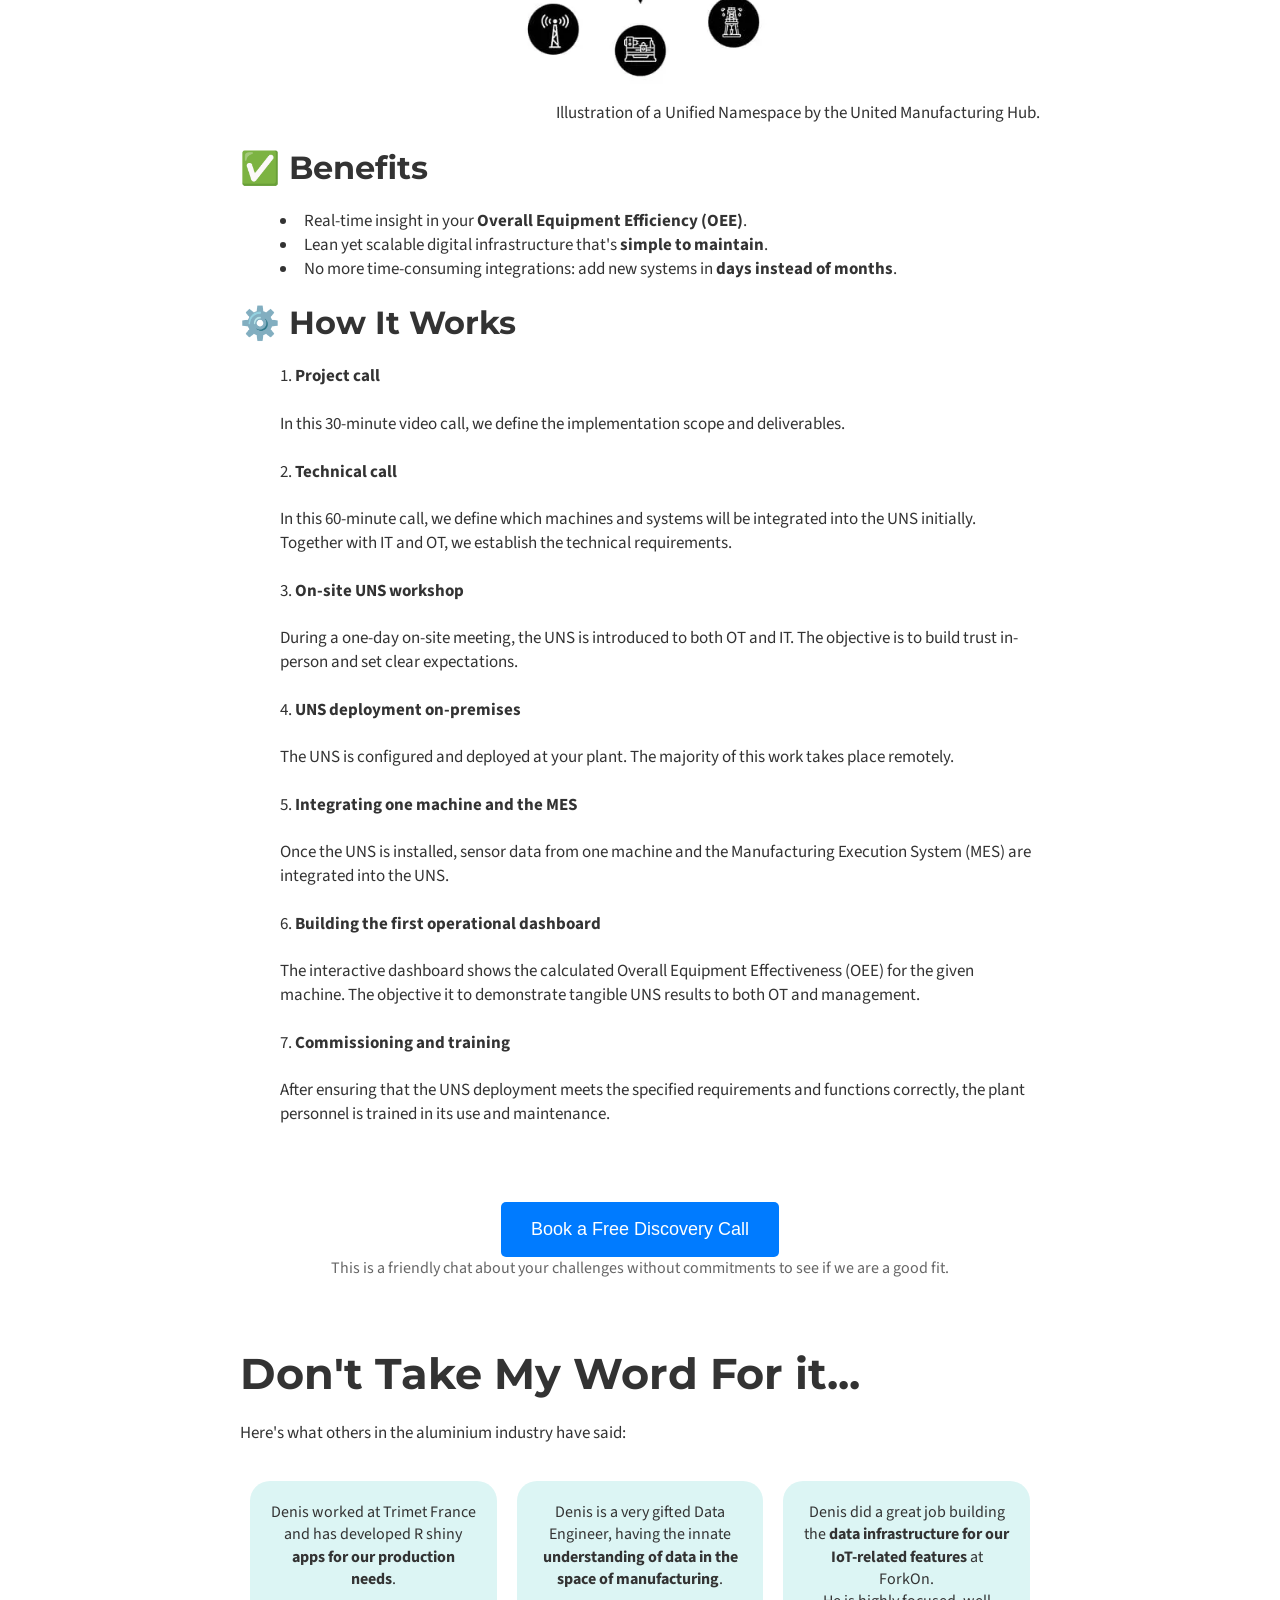
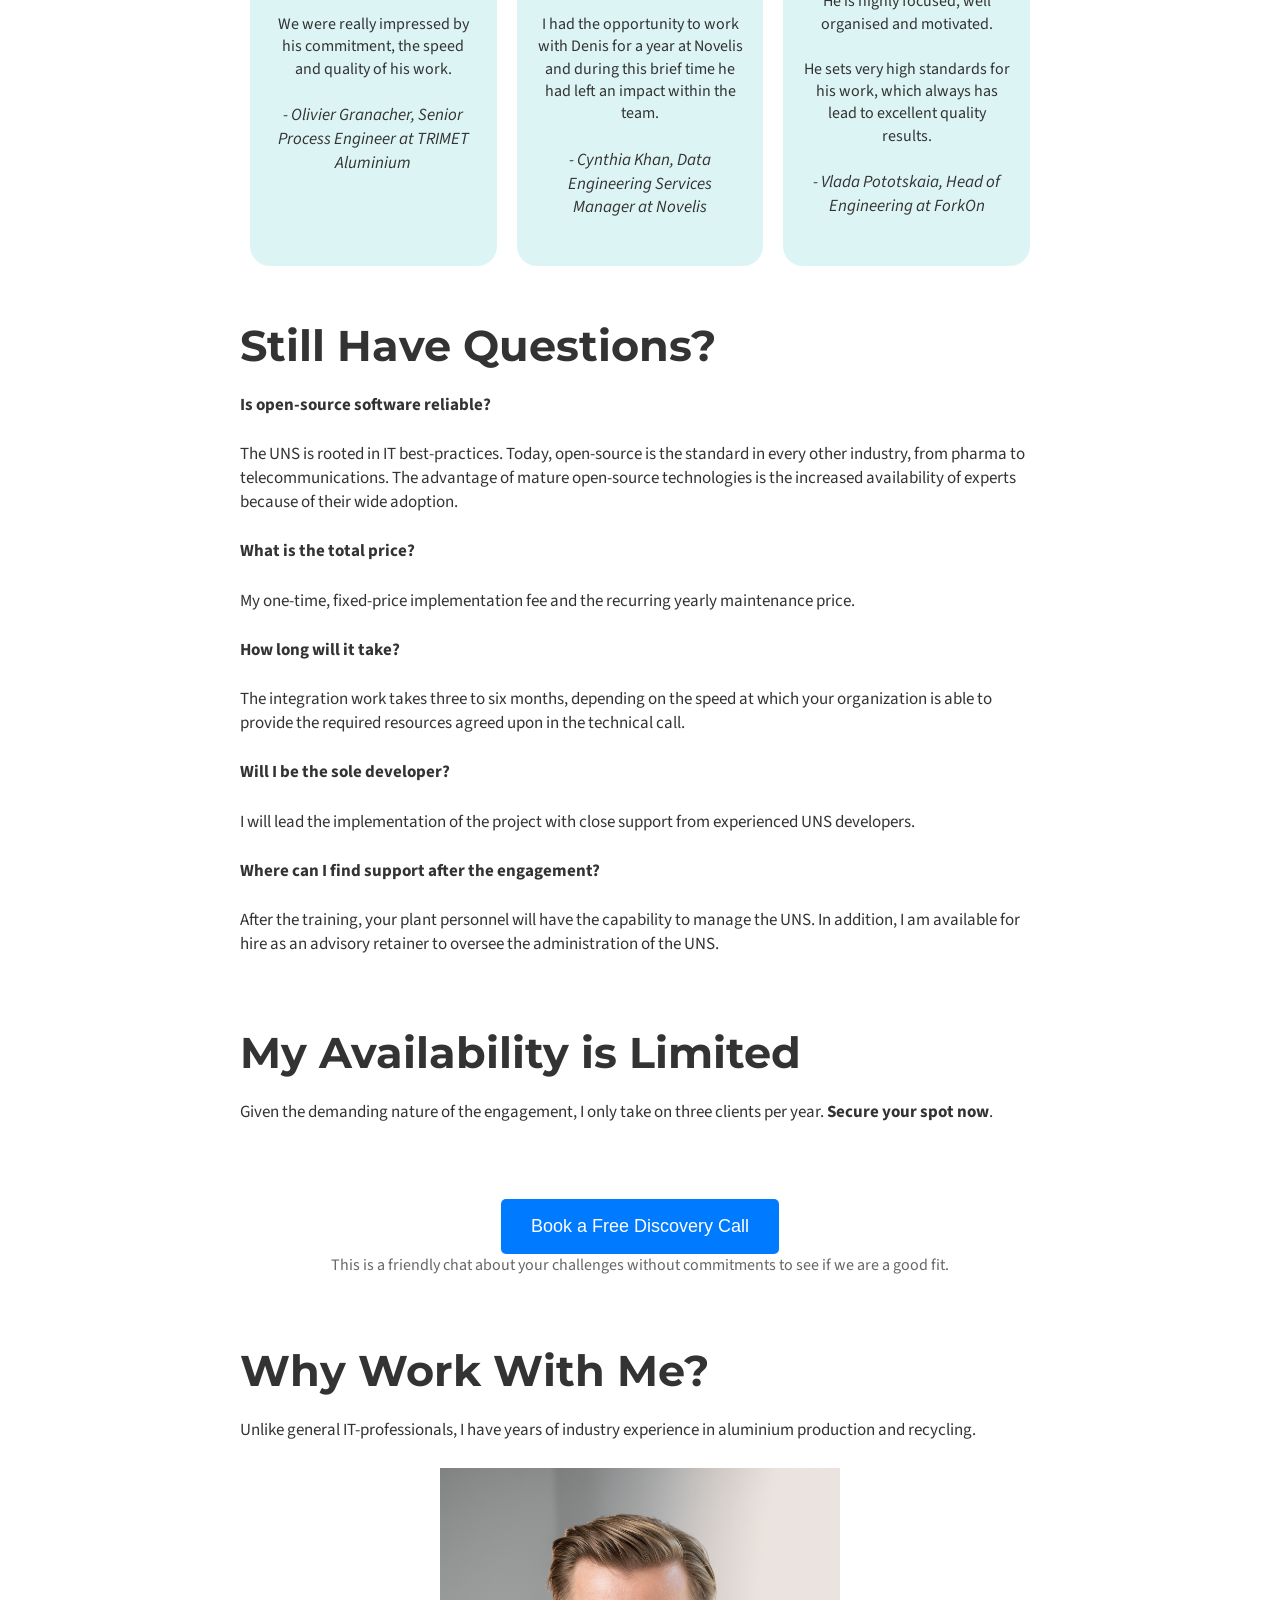
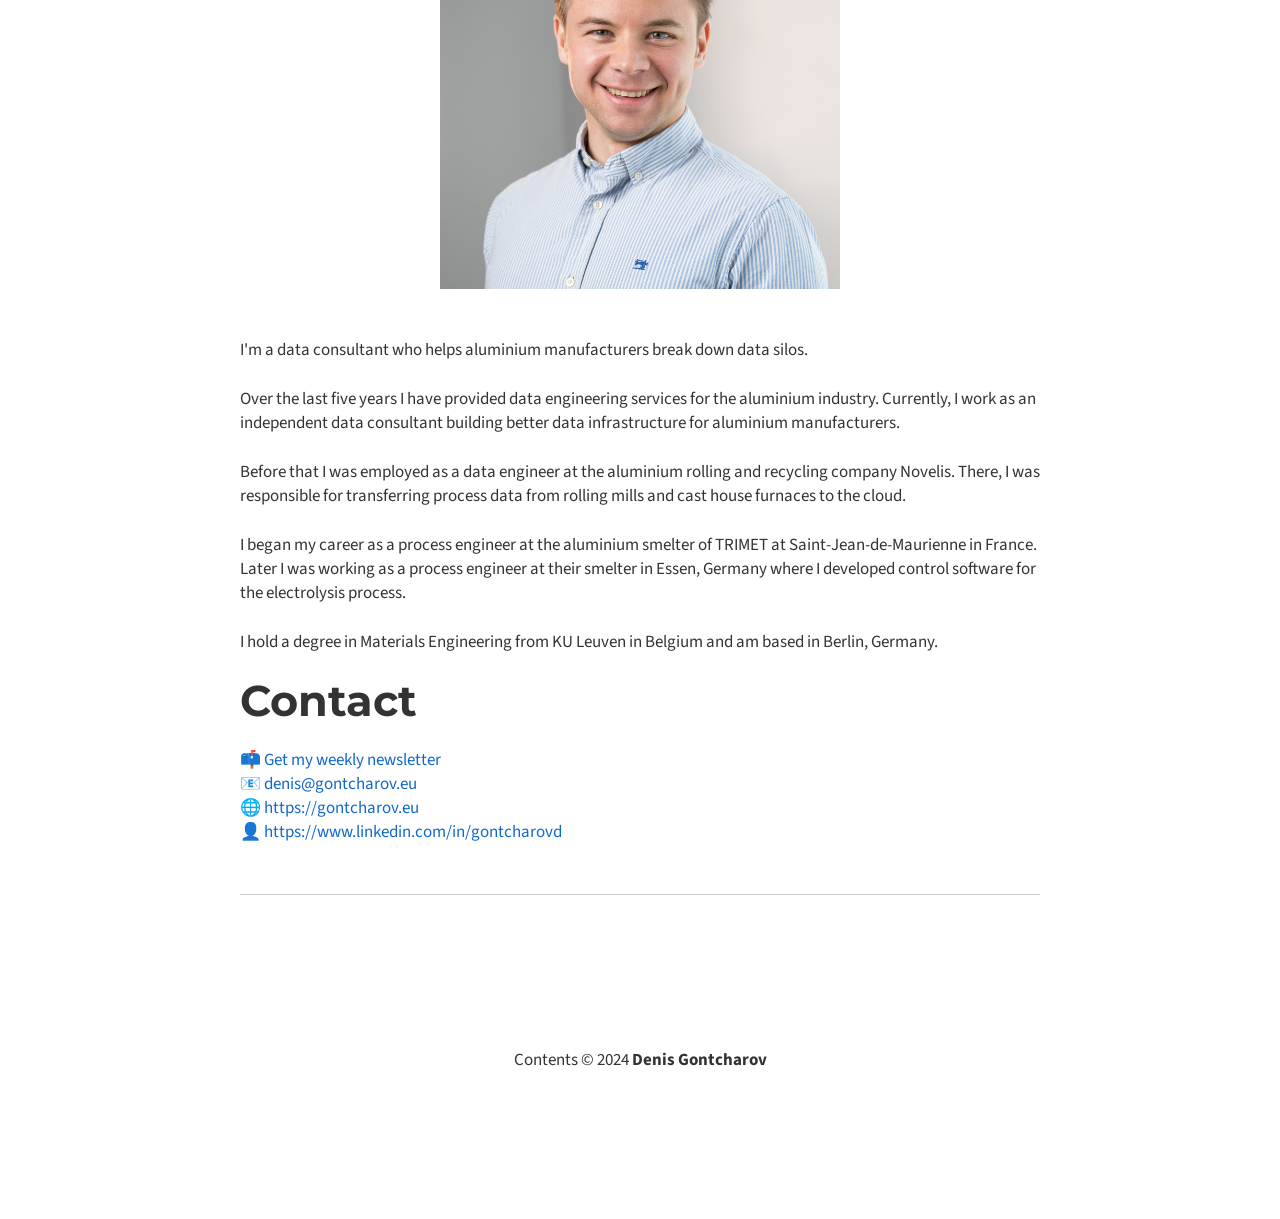
==== commit d8568588: "Nikola auto commit. Source commit: 2b09ba2d5d223bf0c3b376535c478a3c3d11e0d2 Nikola version: 8.3.0" ====
--- a/index.html
+++ b/index.html
@@ -96,9 +96,6 @@
     <strong>Building the first operational dashboard</strong><br><br>The interactive dashboard shows the calculated Overall Equipment Effectiveness (OEE) for the given machine. The objective it to demonstrate tangible UNS results to both OT and management.
   </li>
   <br><li>
-    <strong>Configuring the Management Console</strong><br><br>Installing the Management Console provides IT with a tool to monitor and administer the UNS deployment.
-  </li>
-  <br><li>
     <strong>Commissioning and training</strong><br><br>After ensuring that the UNS deployment meets the specified requirements and functions correctly, the plant personnel is trained in its use and maintenance.
   </li>
 </ol>
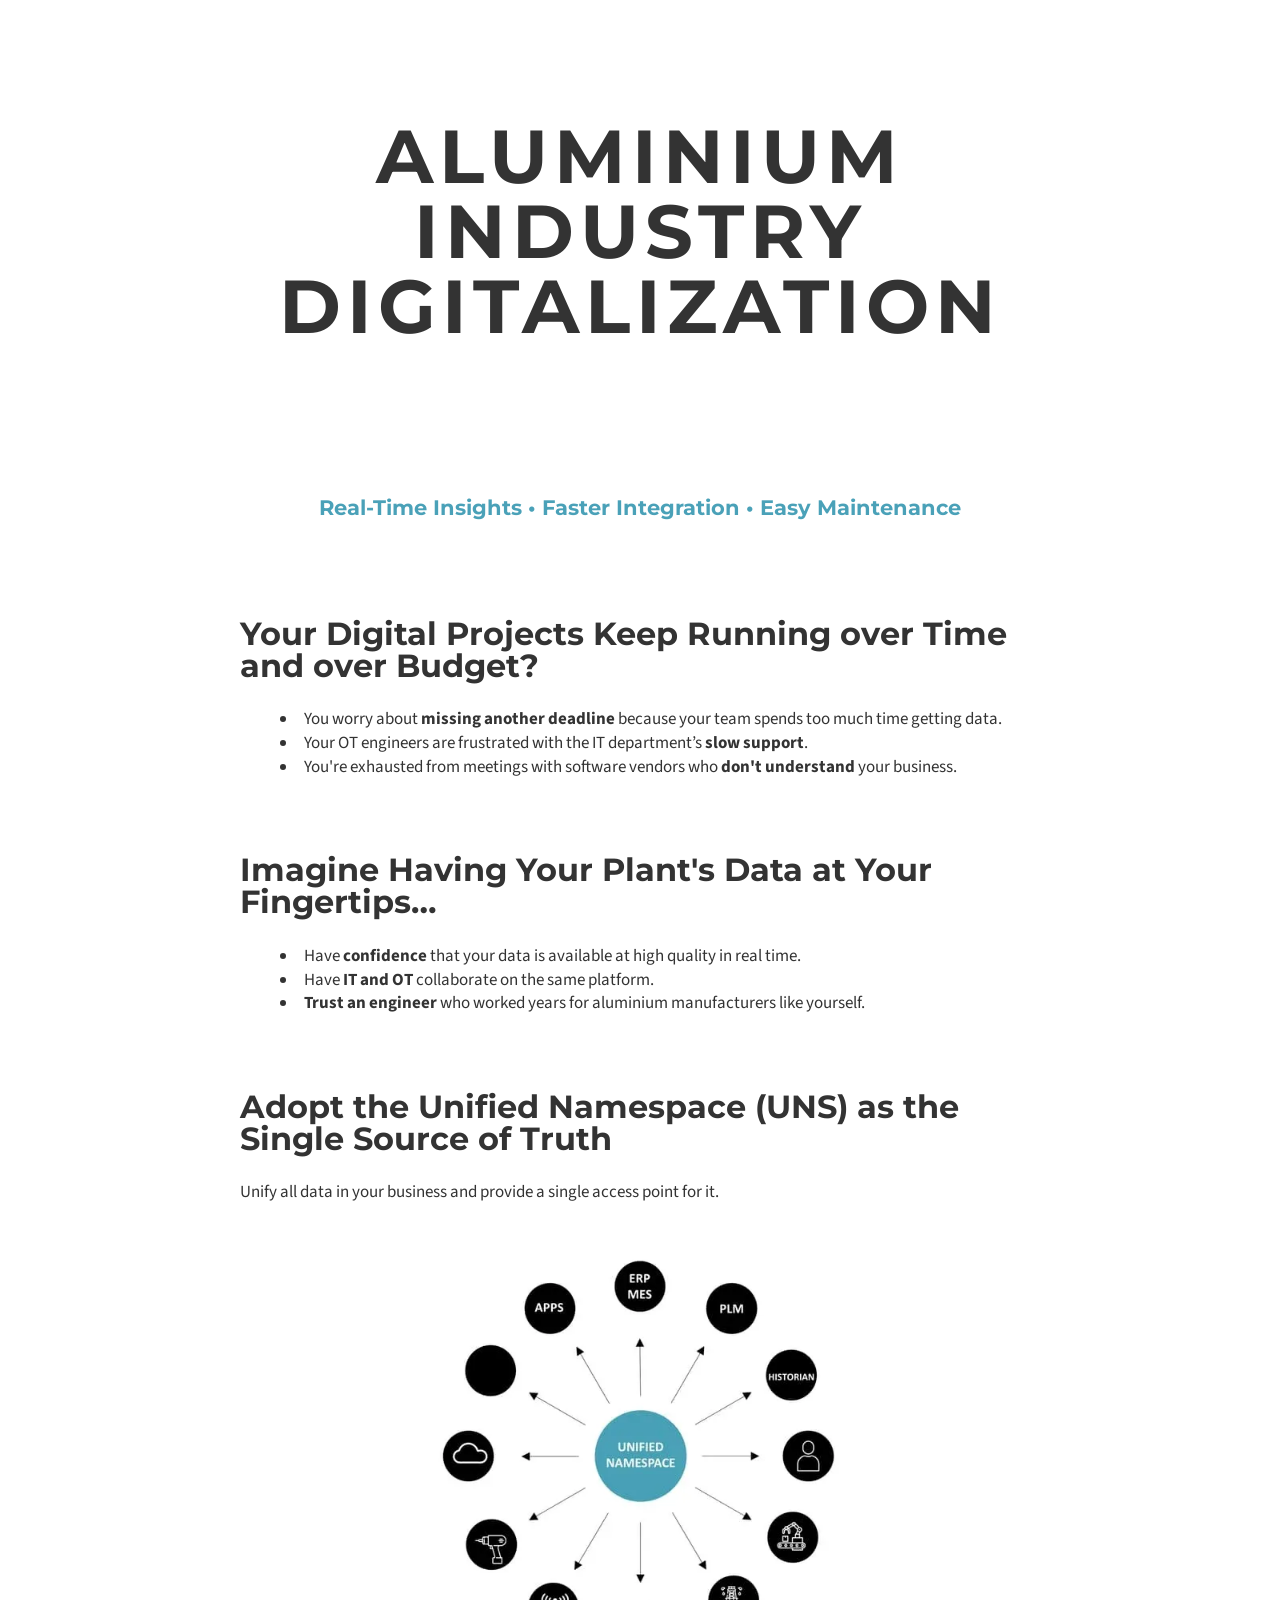
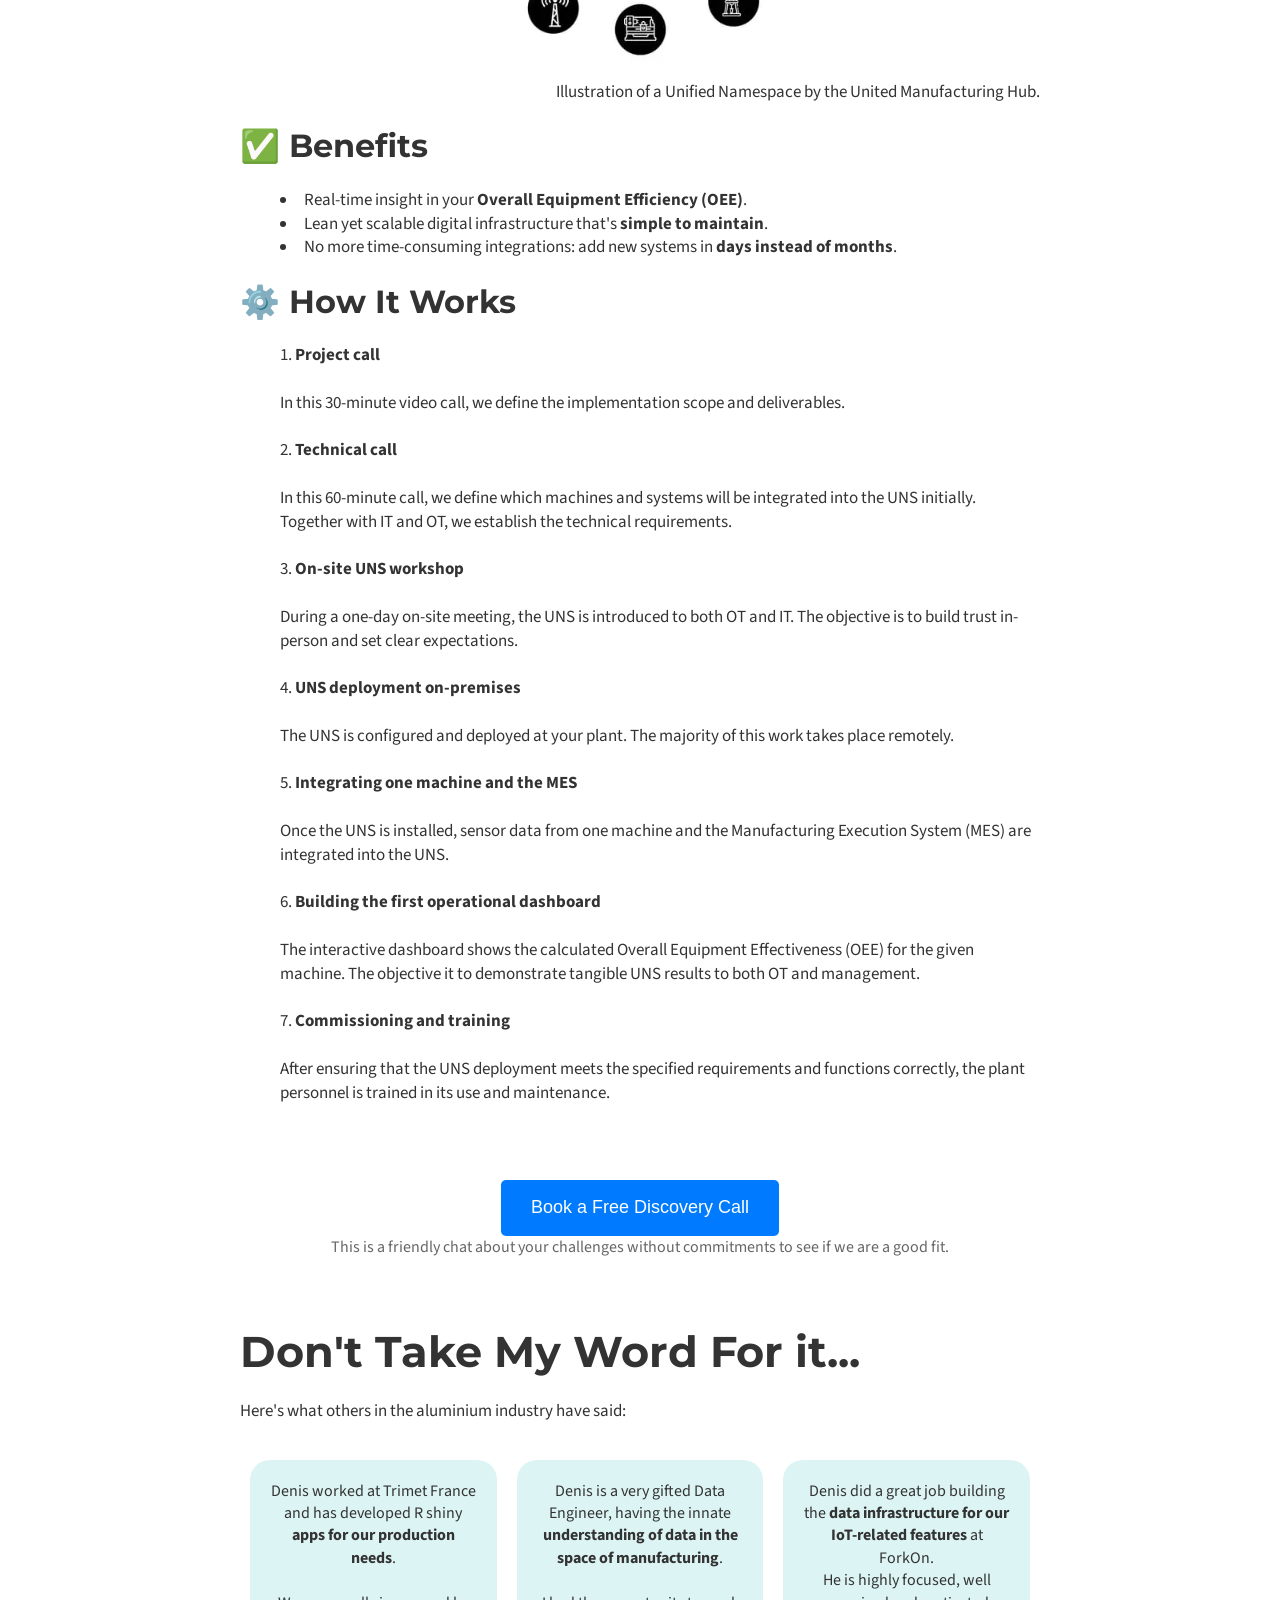
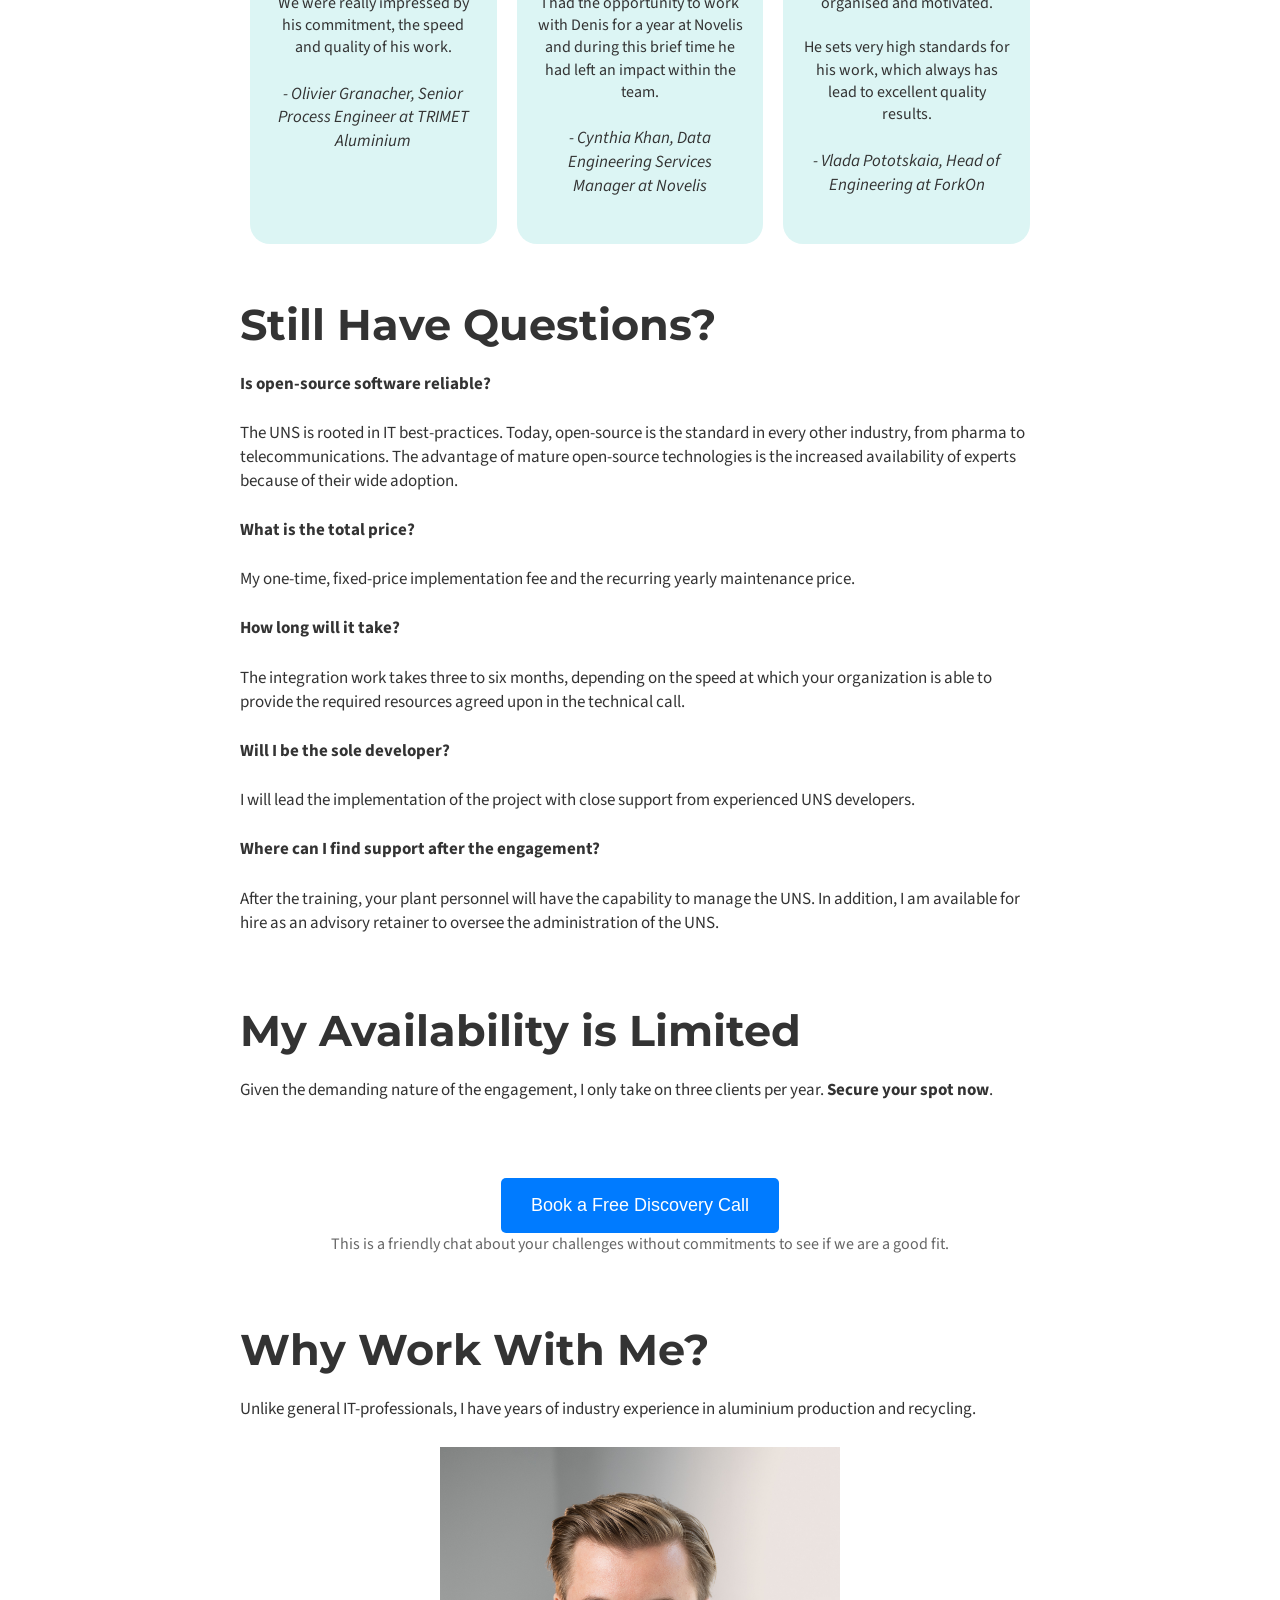
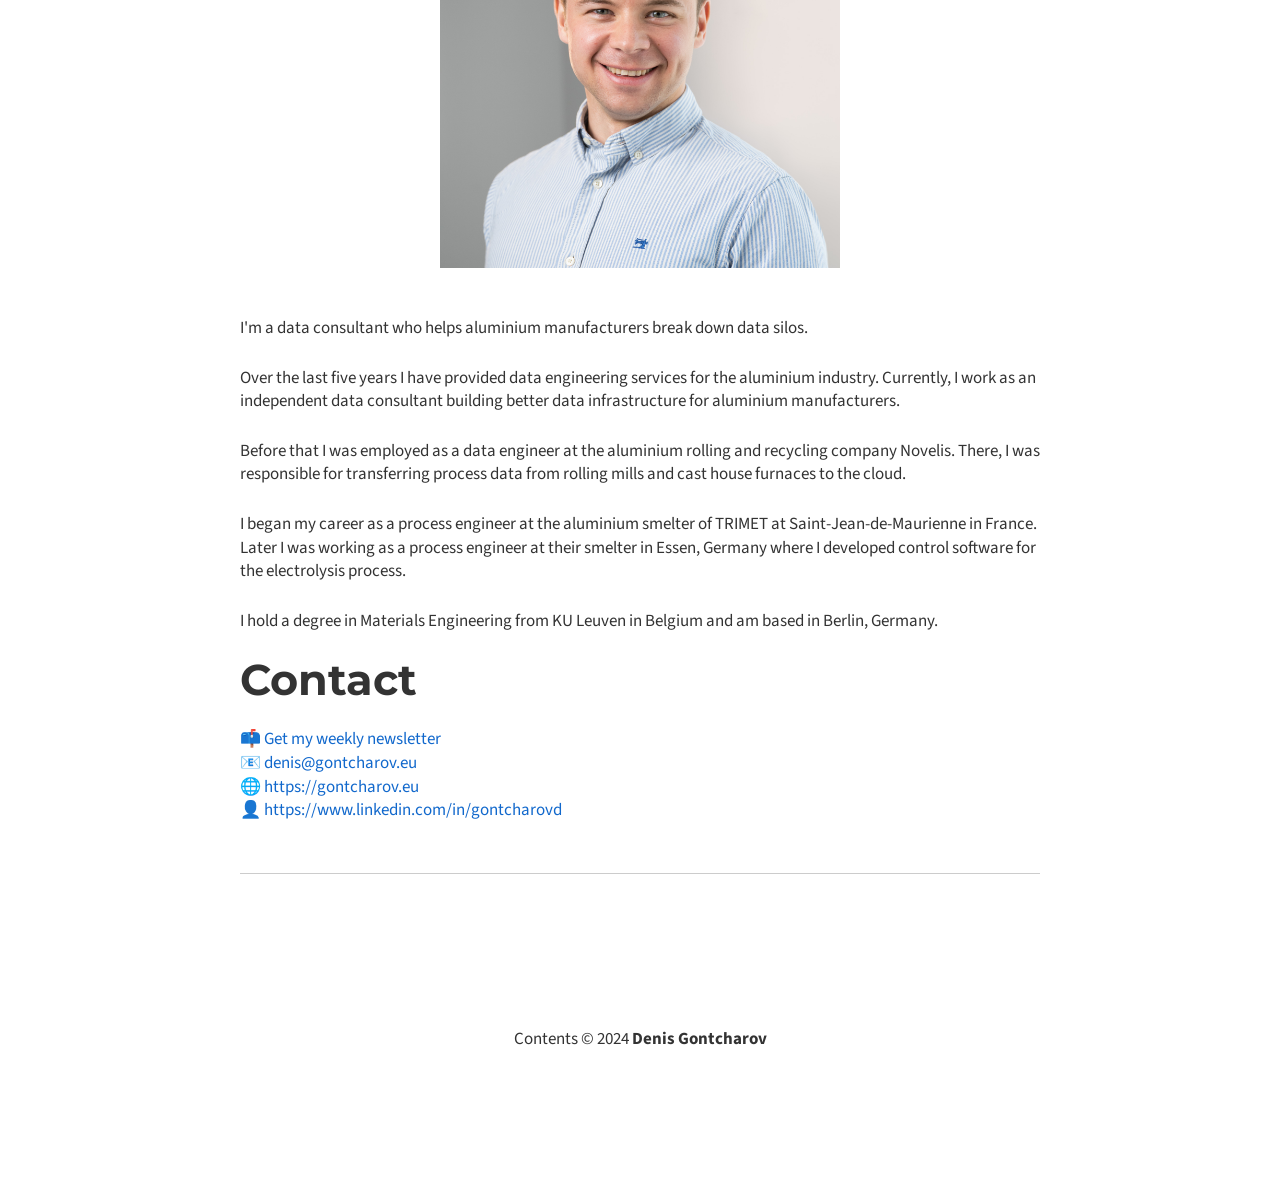
==== commit 6004cf9b: "Nikola auto commit. Source commit: 25e6442116e581a37f3142a928c3a273a963ee3a Nikola version: 8.3.0" ====
--- a/index.html
+++ b/index.html
@@ -18,14 +18,13 @@
 <meta property="og:site_name" content="Aluminium Industry Digitalization">
 <meta property="og:title" content="index">
 <meta property="og:url" content="https://gontcharov.eu/">
-<meta property="og:description" content="Break Down Your Plant's Data Silos
+<meta property="og:description" content="Real-Time Insights • Faster Integration • Easy Maintenance
 
 
 
 Your Digital Projects Keep Running over Time and over Budget?
 
-You worry about missing another deadline because your team spends too much time getting data.
-Your ">
+You worry about missing another deadline because your team spends too much ">
 <meta property="og:type" content="article">
 <meta property="article:published_time" content="2024-03-13T12:32:20+01:00">
 </head>
@@ -37,9 +36,7 @@
 
             
 <article class="post-text storypage" itemscope="itemscope" itemtype="http://schema.org/Article"><header></header><div class="e-content entry-content" itemprop="articleBody text">
-    <h2>
-<span style="color: #4aa1b8">Break Down</span> Your Plant's <span style="color: #4aa1b8">Data Silos</span>
-</h2>
+    <h4 style="text-align: center;"><span style="color: #4aa1b8">Real-Time Insights • Faster Integration • Easy Maintenance</span></h4>
 
 <p><br><br></p>
 <h3>Your Digital Projects Keep Running over Time and over Budget?</h3>
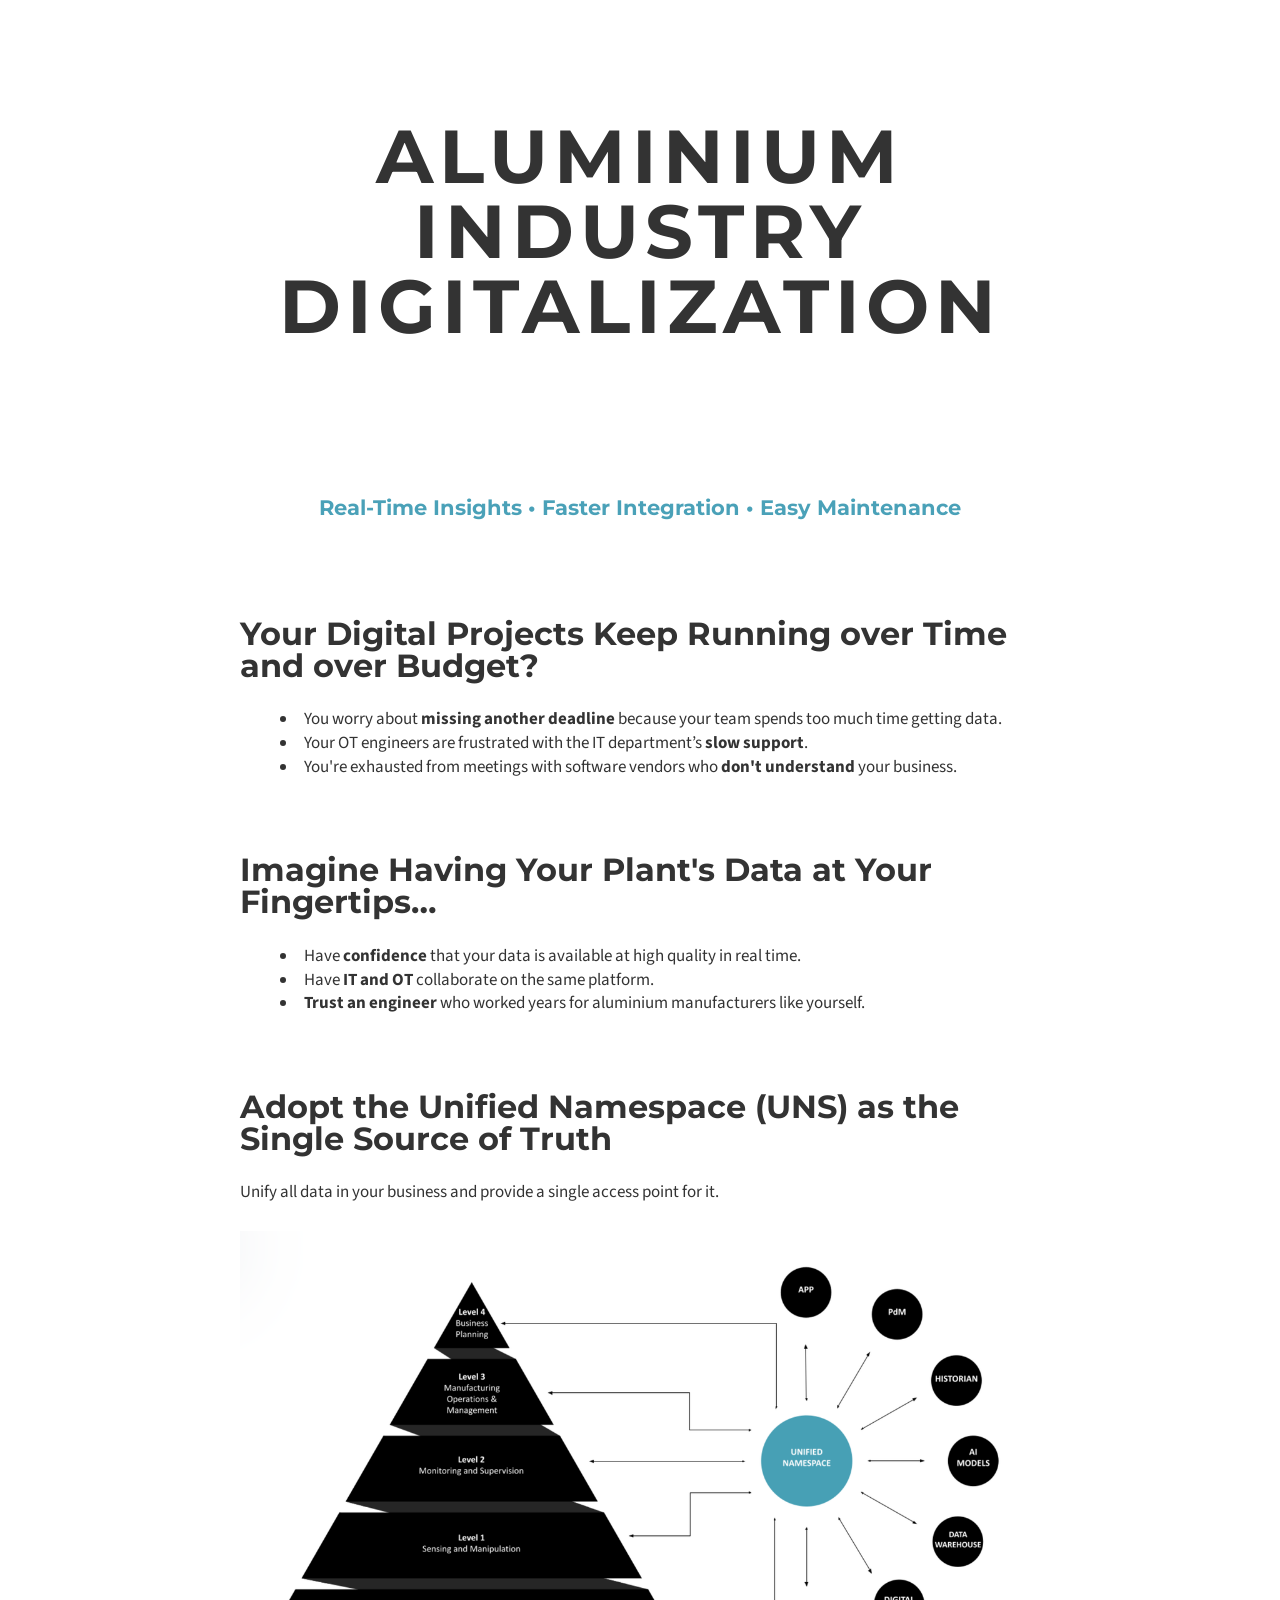
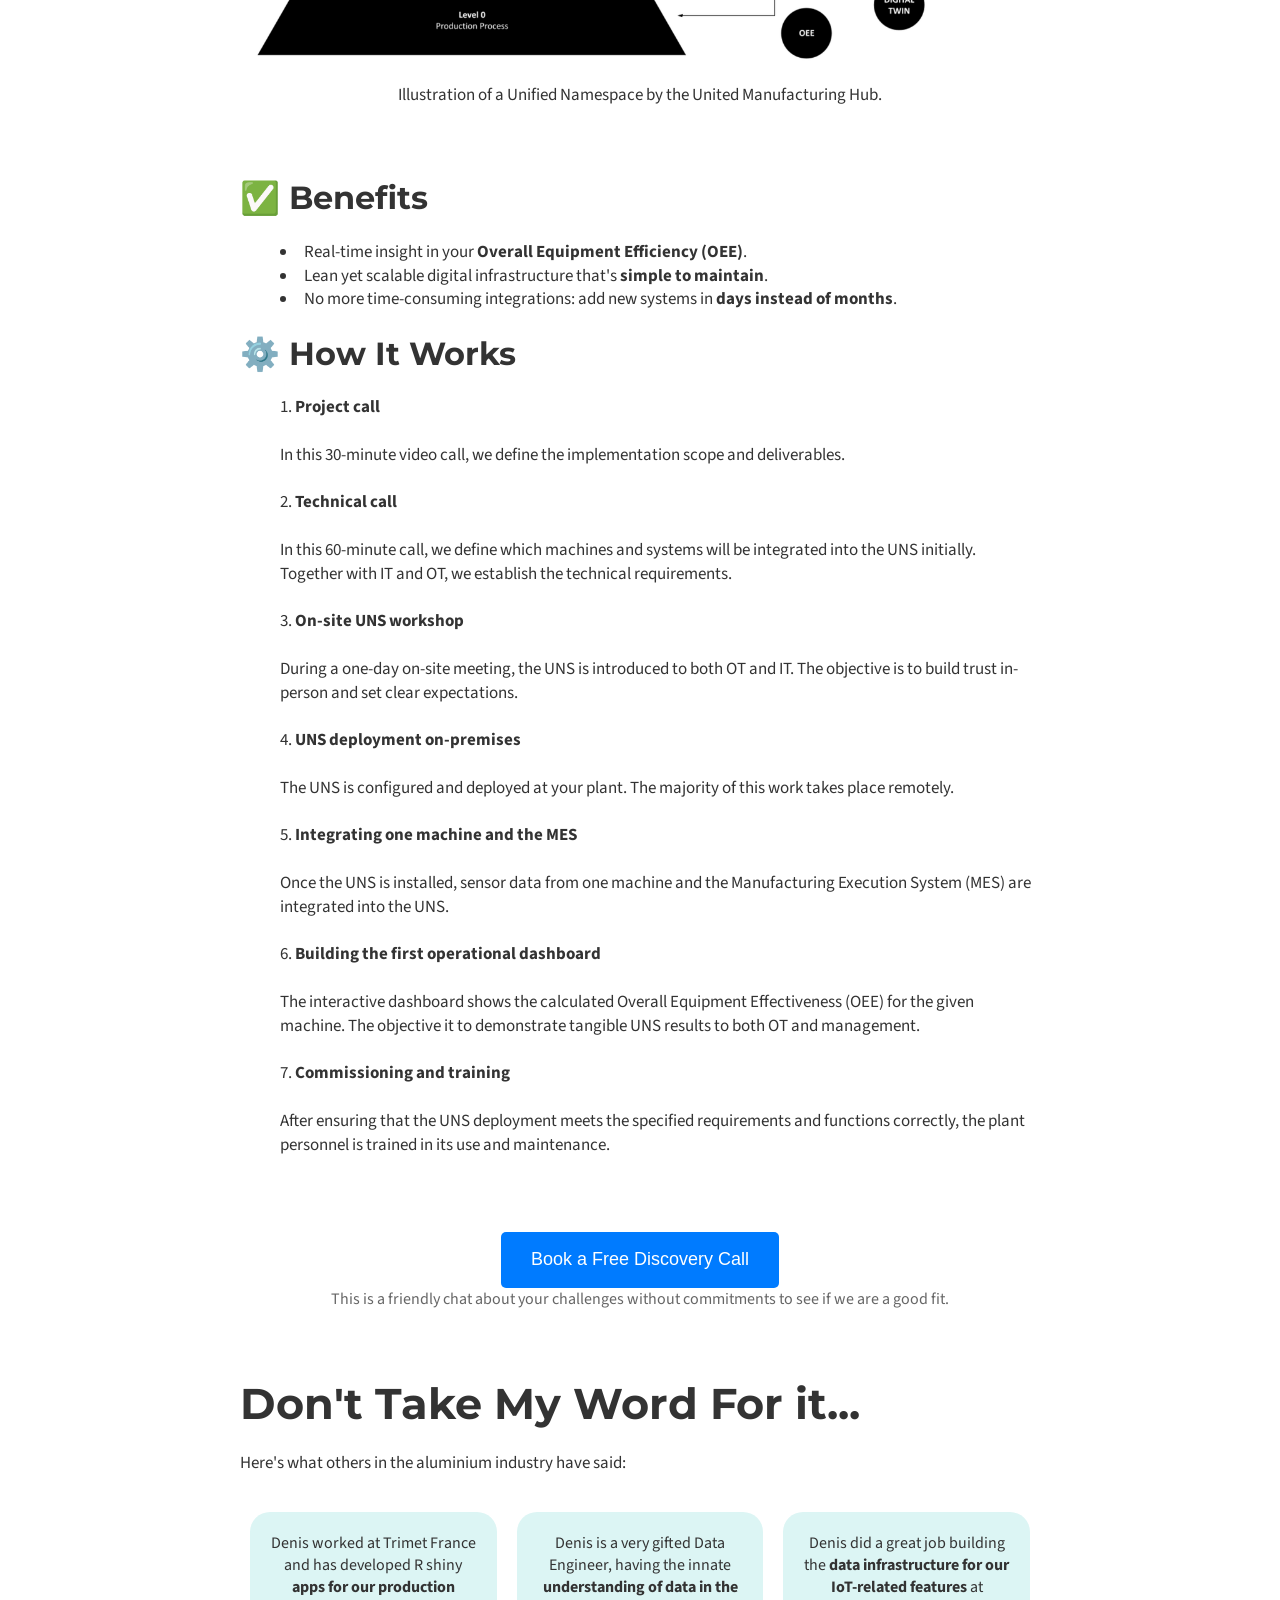
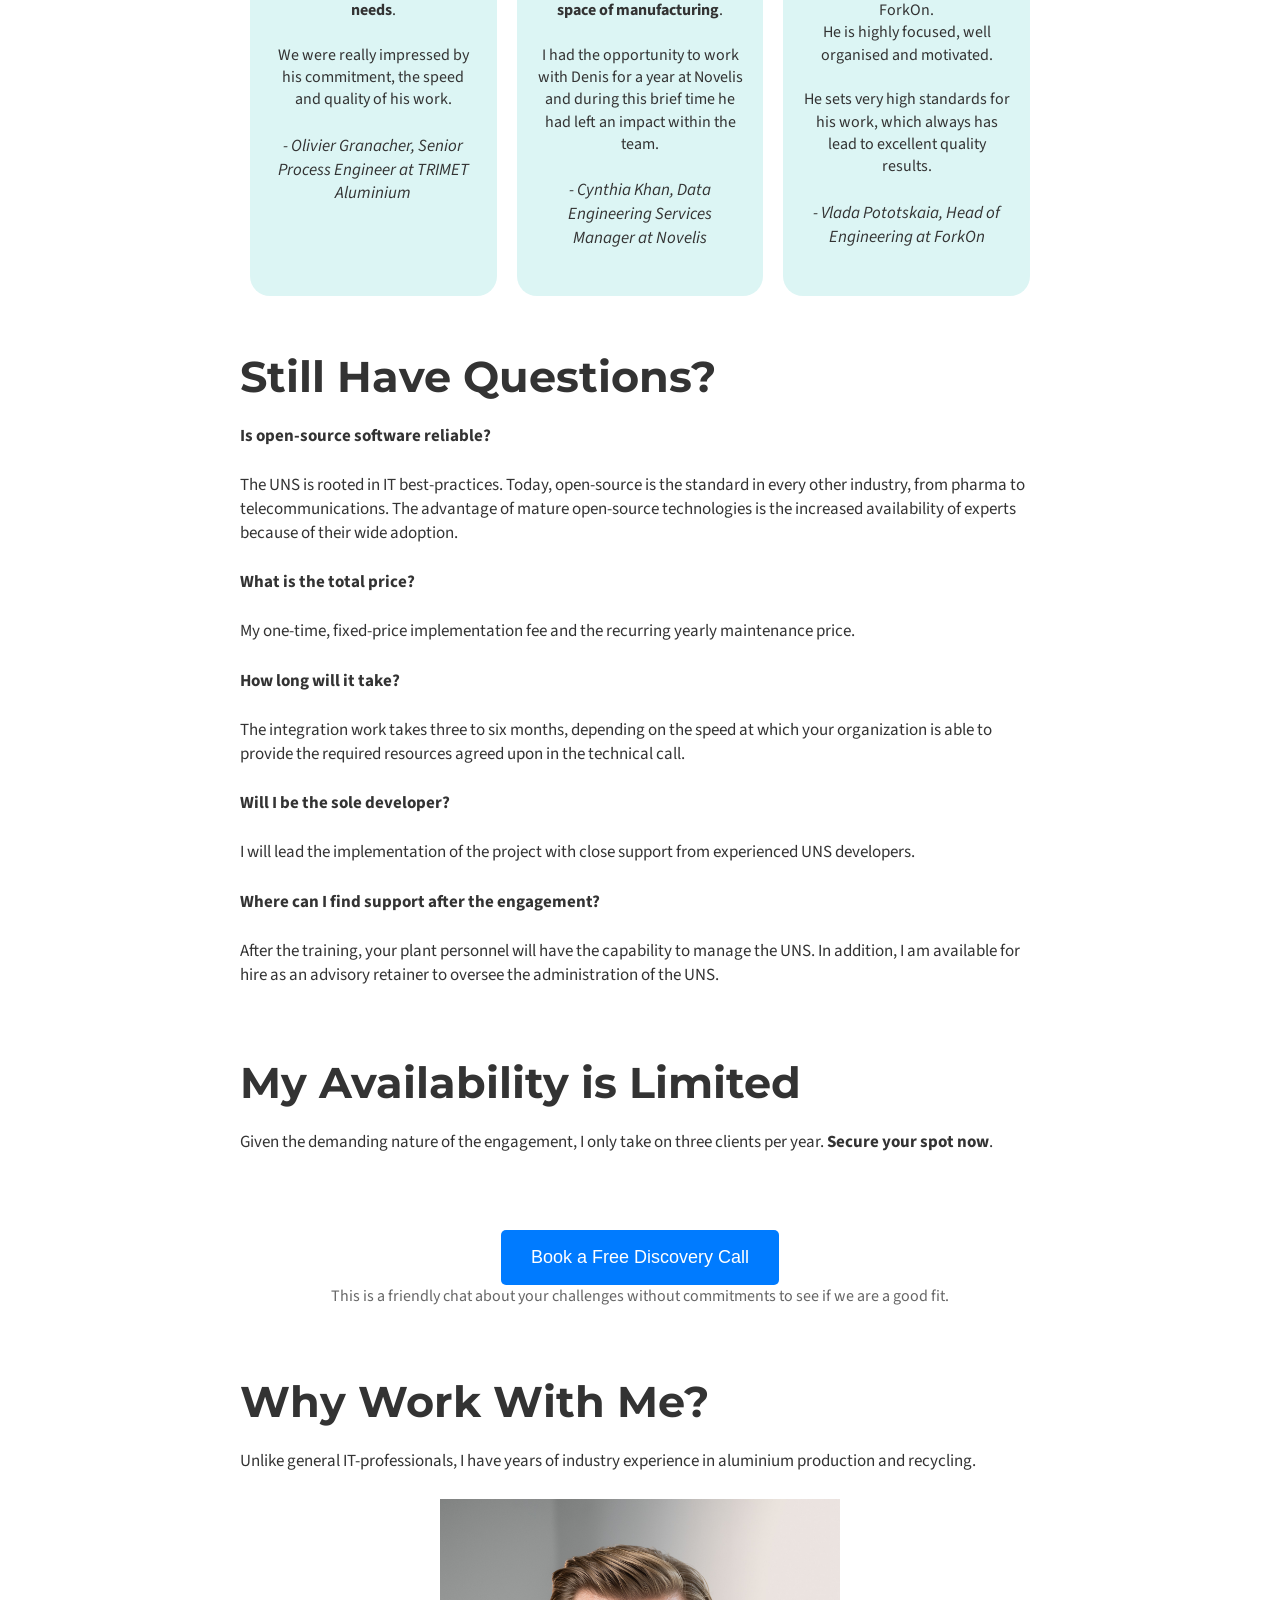
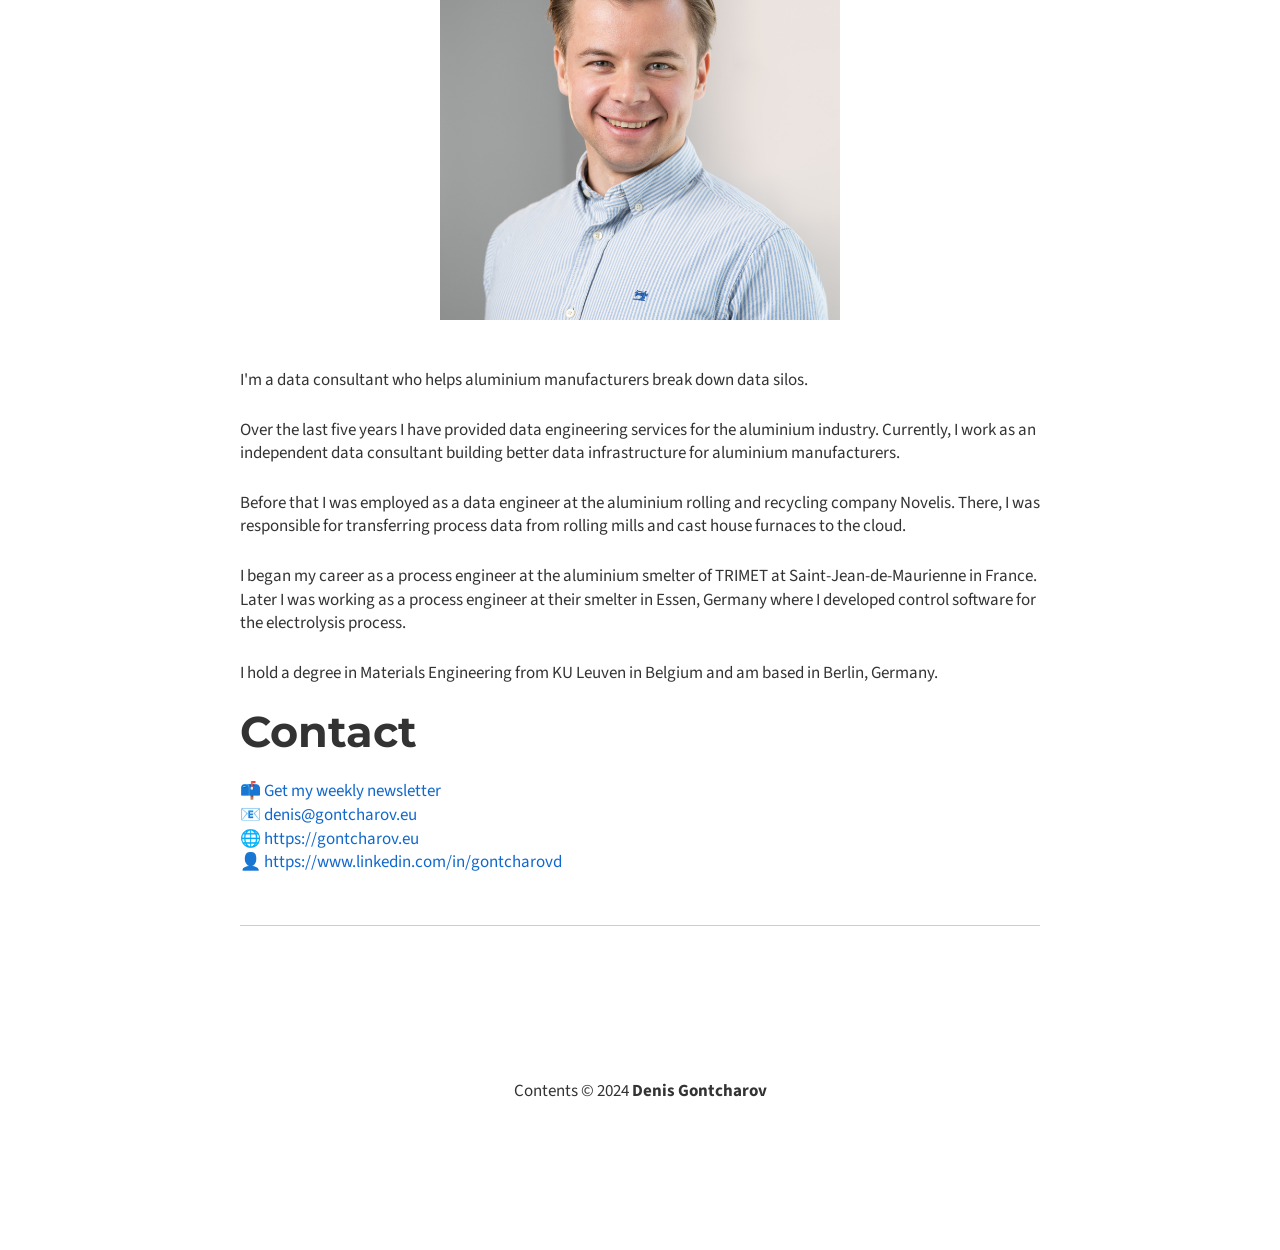
==== commit 39327dd7: "Nikola auto commit. Source commit: 78df87072500ed37f310cc677dfd361844457b03 Nikola version: 8.3.0" ====
--- a/index.html
+++ b/index.html
@@ -56,10 +56,11 @@
 <p><br></p>
 <h3>Adopt the Unified Namespace (UNS) as the Single Source of Truth</h3>
 <p>Unify all data in your business and provide a single access point for it. </p>
-<div style="text-align: right;">
-  <img src="images/unified-namespace.webp" alt="Unified Namespace"><p style="text-align: right;">Illustration of a Unified Namespace by the United Manufacturing Hub.</p>
-</div>
-
+<div style="text-align: center;">
+  <img src="images/umh-uns.png" alt="Unified Namespace"><p style="text-align: center;">Illustration of a Unified Namespace by the United Manufacturing Hub.</p>
+</div>
+
+<p><br></p>
 <h3>✅ Benefits</h3>
 <ul>
 <li>Real-time insight in your <strong>Overall Equipment Efficiency (OEE)</strong>.</li>
